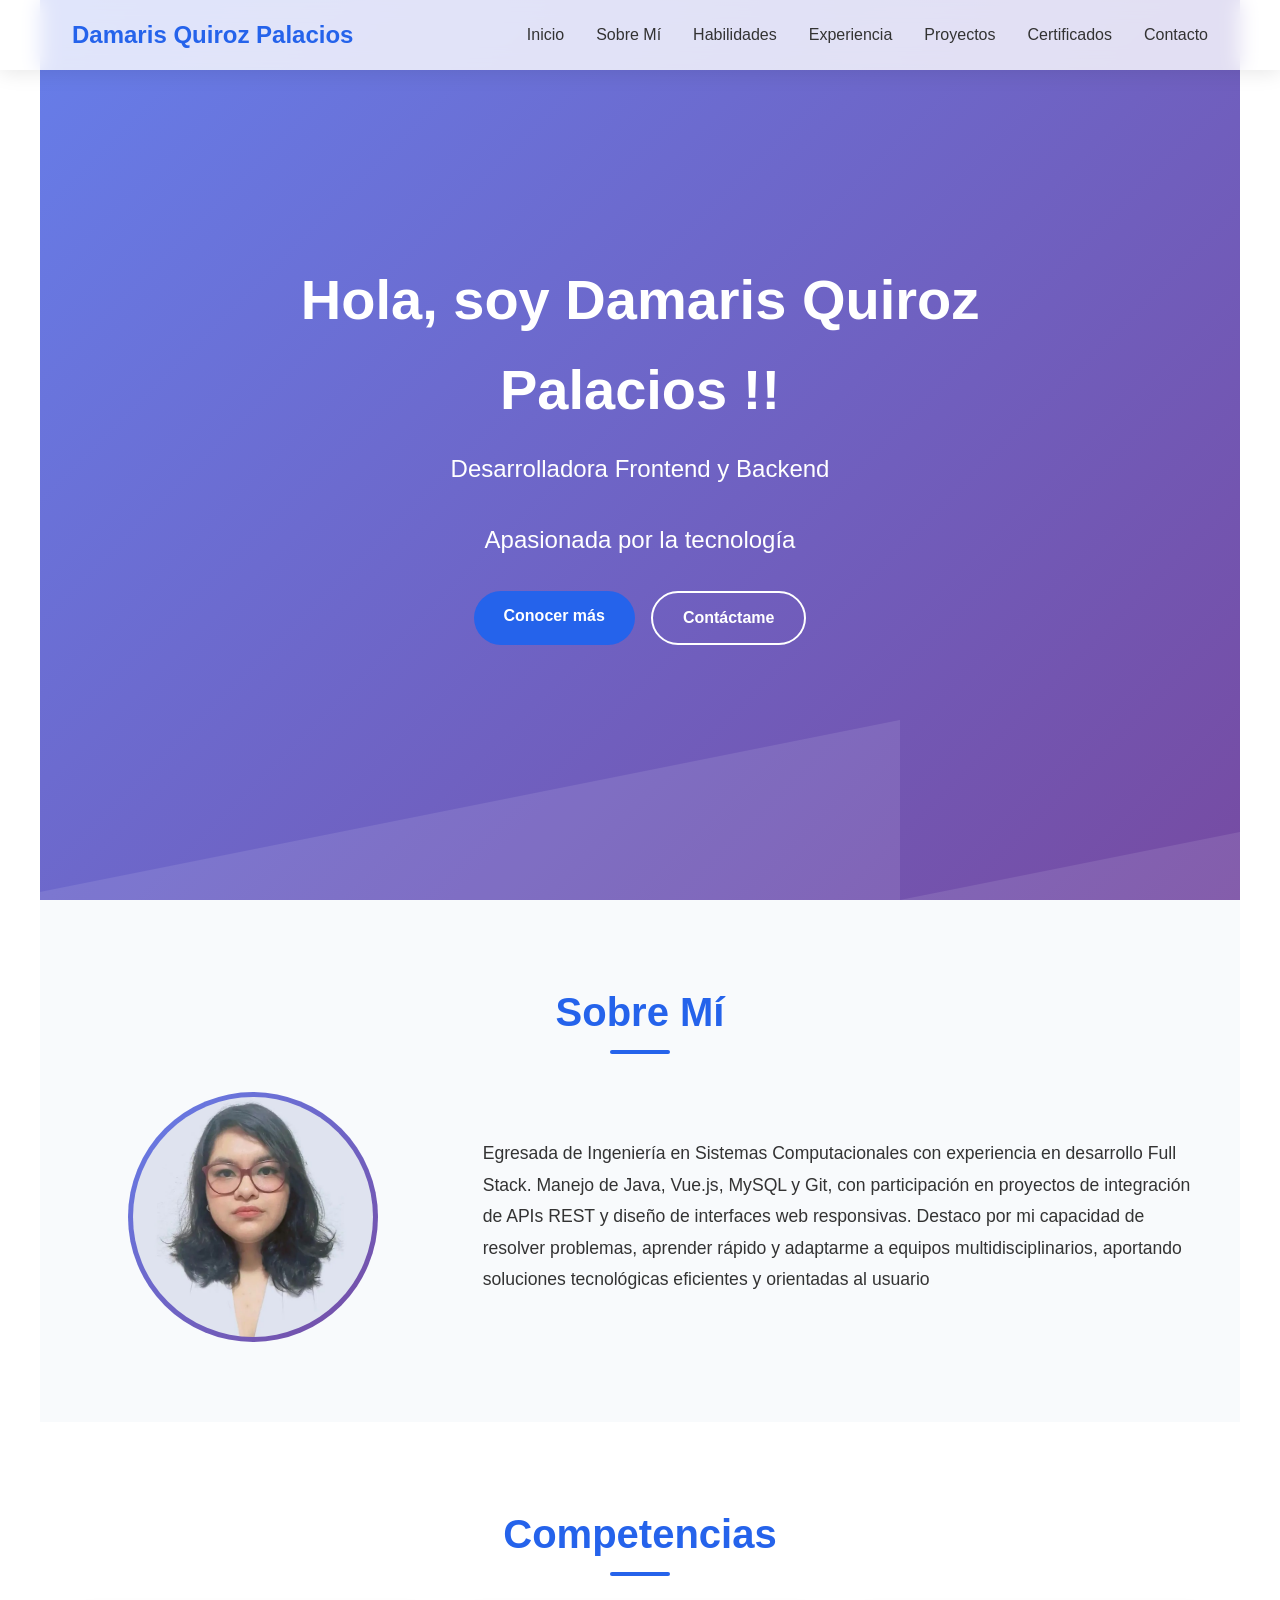
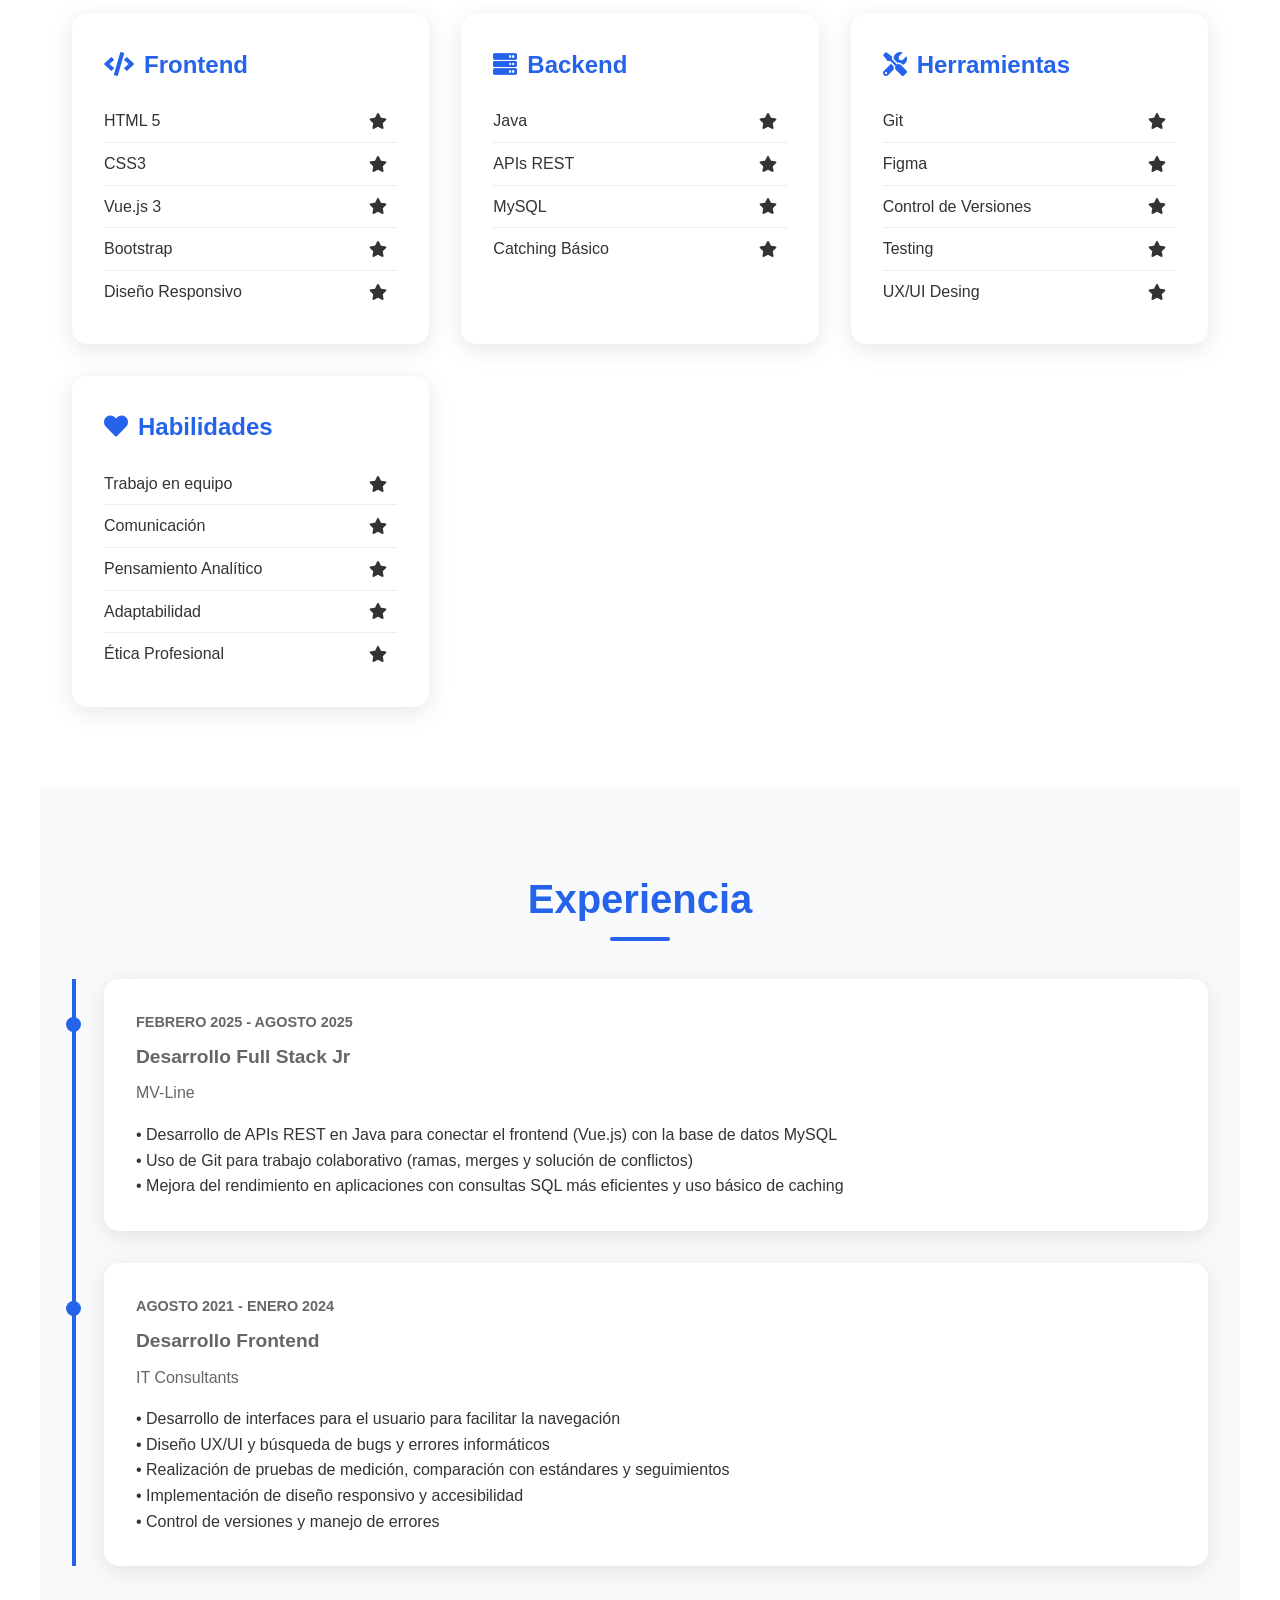
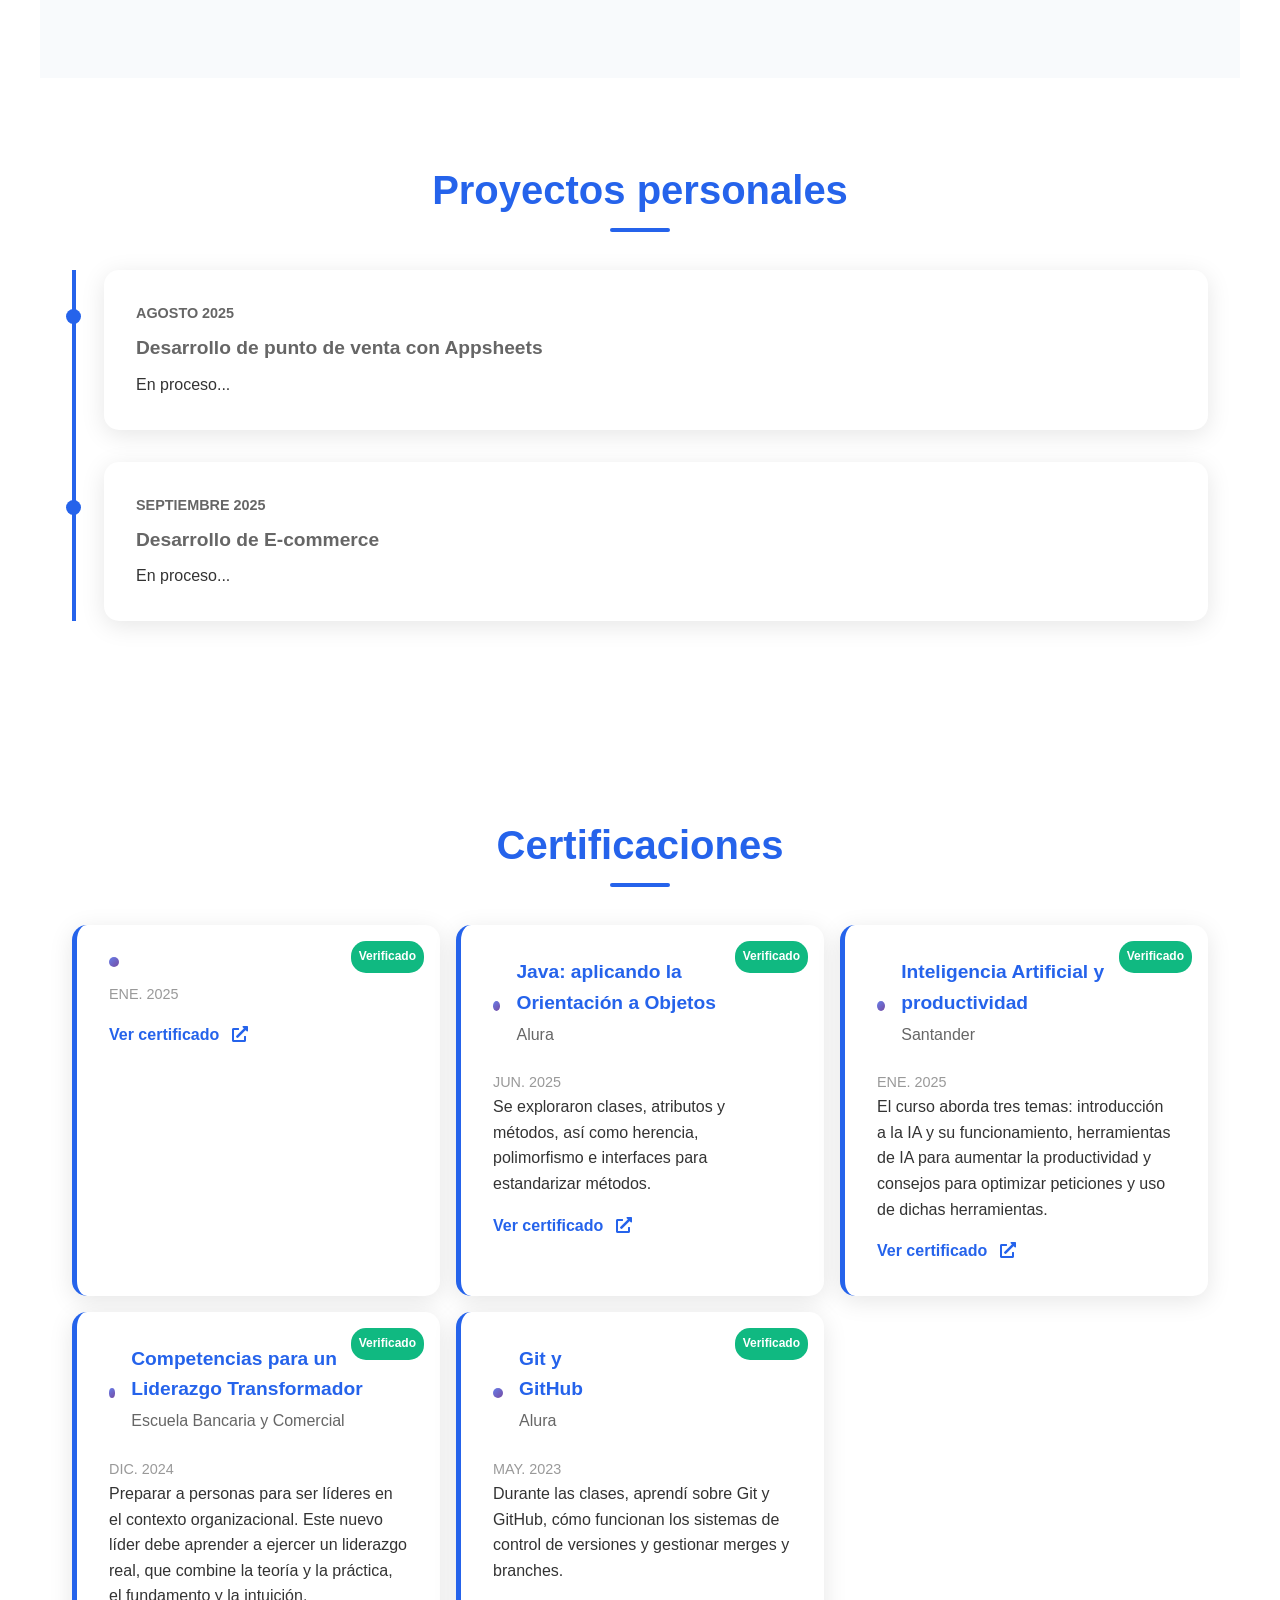
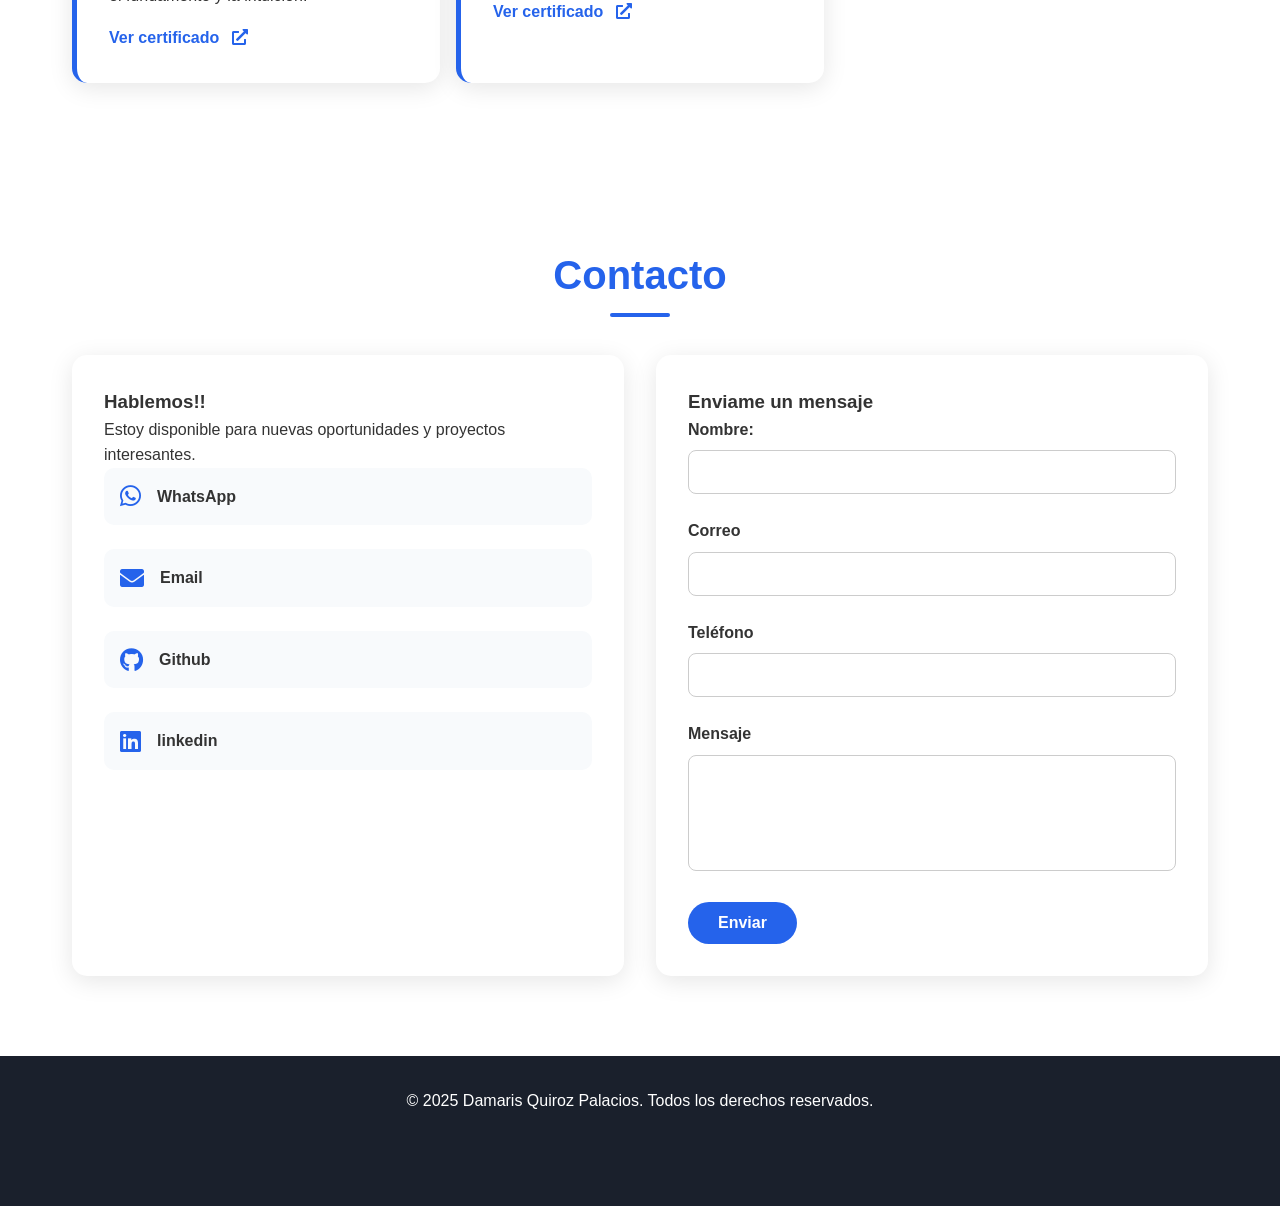
==== index.html @ afeab9bf "seccion certificados" ====
<!DOCTYPE html>
<html lang="en">

<head>
  <meta charset="UTF-8" />
  <meta name="viewport" content="width=device-width, initial-scale=1.0" />
  <link rel="stylesheet" href="CSS/style.css" />
  <link rel="icon" href="images/744de1d2-b906-44ca-b1e2-21e9e22d1255.png" type="image/x-icon">
  <link rel="stylesheet" href="https://cdnjs.cloudflare.com/ajax/libs/font-awesome/5.15.3/css/all.min.css" />

  <title>Damaris Quiroz P.</title>
</head>

<body>
  <nav class="navbar">
    <div class="nav-container">
      <div class="logo">Damaris Quiroz Palacios</div>
      <ul class="nav-links">
        <li><a href="#inicio">Inicio</a></li>
        <li><a href="#about">Sobre Mí</a></li>
        <li><a href="#Habilidades">Habilidades</a></li>
        <li><a href="#experiencia">Experiencia</a></li>
        <li><a href="#proyectos">Proyectos</a></li>
        <li><a href="#certificados">Certificados</a></li>
        <li><a href="#contacto">Contacto</a></li>
      </ul>
    </div>
  </nav>

  <section id="inicio" class="hero">
    <div class="hero-content">
      <h1>Hola, soy Damaris Quiroz Palacios !!</h1>
      <p class="subtitle">Desarrolladora Frontend y Backend</p>
      <p class="subtitle">Apasionada por la tecnología</p>
      <div class="cta-buttons">
        <a href="#about" class="btn btn-primary">Conocer más</a>
        <a href="#contacto" class="btn btn-secondary">Contáctame</a>
      </div>

    </div>
  </section>

  <section id="about" class="about">
    <h2 class="section-title">Sobre Mí</h2>
    <div class="about-content">
      <div class="about-image">
        <div class="profile-img">
          <!-- <i class="fas fa-user"></i> -->
          <img src="images/IMG_20240528_165705_875.jpg" alt="Damaris Quiroz Palacios" />
        </div>
      </div>
      <div class="about-text">
        <p>Egresada de Ingeniería en Sistemas Computacionales con experiencia en desarrollo Full Stack. Manejo de Java,
          Vue.js, MySQL y Git, con participación en proyectos de integración de APIs REST y diseño de interfaces web
          responsivas. Destaco por mi capacidad de resolver problemas, aprender rápido y adaptarme a equipos
          multidisciplinarios, aportando soluciones tecnológicas eficientes y orientadas al usuario</p>
      </div>

    </div>

  </section>
  <section id="Habilidades">
    <h2 class="section-title">Competencias</h2>
    <div class="skill-grid">
      <div class="skill-category">
        <h3><i class="fas fa-code"></i>Frontend</h3>
        <ul class="skill-list">
          <li><span>HTML 5</span><i class="fas fa-star"></i></li>
          <li><span>CSS3</span><i class="fas fa-star"></i></li>
          <li><span>Vue.js 3</span><i class="fas fa-star"></i></li>
          <li><span>Bootstrap</span><i class="fas fa-star"></i></li>
          <li><span>Diseño Responsivo</span><i class="fas fa-star"></i></li>
        </ul>

      </div>

      <div class="skill-category">
        <h3><i class="fas fa-server"></i>Backend</h3>
        <ul class="skill-list">
          <li><span>Java</span><i class="fas fa-star"></i></li>
          <li><span>APIs REST</span><i class="fas fa-star"></i></li>
          <li><span>MySQL</span><i class="fas fa-star"></i></li>
          <li><span>Catching Básico</span><i class="fas fa-star"></i></li>
        </ul>

      </div>
      <div class="skill-category">
        <h3><i class="fas fa-tools"></i>Herramientas</h3>
        <ul class="skill-list">
          <li><span>Git</span><i class="fas fa-star"></i></li>
          <li><span>Figma</span><i class="fas fa-star"></i></li>
          <li><span>Control de Versiones</span><i class="fas fa-star"></i></li>
          <li><span>Testing</span><i class="fas fa-star"></i></li>
          <li><span>UX/UI Desing</span><i class="fas fa-star"></i></li>
        </ul>

      </div>
      <div class="skill-category">
        <h3><i class="fas fa-heart"></i>Habilidades</h3>
        <ul class="skill-list">
          <li><span>Trabajo en equipo</span><i class="fas fa-star"></i></li>
          <li><span>Comunicación</span><i class="fas fa-star"></i></li>
          <li><span>Pensamiento Analítico</span><i class="fas fa-star"></i></li>
          <li><span>Adaptabilidad</span><i class="fas fa-star"></i></li>
          <li><span>Ética Profesional</span><i class="fas fa-star"></i></li>
        </ul>

      </div>
    </div>
  </section>
  <section id="experiencia">
    <h2 class="section-title">Experiencia</h2>
    <div class="experience-timeline">
      <div class="experience-item">
        <div class="experience-date">FEBRERO 2025 - AGOSTO 2025</div>
        <div class="experience-title">Desarrollo Full Stack Jr</div>
        <div class="experience-company">MV-Line</div>
        <div class="experience-description">
          <p>• Desarrollo de APIs REST en Java para conectar el frontend (Vue.js) con la base de datos MySQL</p>
          <p>• Uso de Git para trabajo colaborativo (ramas, merges y solución de conflictos)</p>
          <p>• Mejora del rendimiento en aplicaciones con consultas SQL más eficientes y uso básico de caching</p>
        </div>
      </div>
      <div class="experience-item">
        <div class="experience-date">AGOSTO 2021 - ENERO 2024</div>
        <div class="experience-title">Desarrollo Frontend</div>
        <div class="experience-company">IT Consultants </div>
        <div class="experience-description">
          <p>• Desarrollo de interfaces para el usuario para facilitar la navegación</p>
          <p>• Diseño UX/UI y búsqueda de bugs y errores informáticos</p>
          <p>• Realización de pruebas de medición, comparación con estándares y seguimientos</p>
          <p>• Implementación de diseño responsivo y accesibilidad</p>
          <p>• Control de versiones y manejo de errores</p>
        </div>
      </div>

    </div>
  </section>
  <section id="proyectos">
    <h2 class="section-title">Proyectos personales</h2>
    <div class="experience-timeline">
      <div class="experience-item">
        <div class="experience-date"> AGOSTO 2025</div>
        <div class="experience-title">Desarrollo de punto de venta con Appsheets</div>
        <p>En proceso...</p>
        <div class="experience-description">
          <p></p>
          <p></p>
          <p></p>
          <p></p>
        </div>
      </div>
      <div class="experience-item">
        <div class="experience-date"> SEPTIEMBRE 2025</div>
        <div class="experience-title">Desarrollo de E-commerce </div>
        <p>En proceso...</p>
        <div class="experience-description">
          <p></p>
          <p></p>
          <p></p>
          <p></p>
        </div>
      </div>

  </section>
  <section id="certificados">
    <H2 class="section-title">Certificaciones</H2>
    <div class="certificates-grid">
      <div class="certificate-card">
        <div class="certificate-badge">Verificado</div>
        <div class="certificate-header">
          <div class="certificate-icon">
          </div>
          <div>
            <div class="certificate-title"></div>
            <div class="certificate-provider"> </div>
          </div>
        </div>
        <div class="certificate-date">ENE. 2025</div>
        <div class="certificate-description">

        </div>
        <a href="Certificados/Sant-Inteligencia.pdf" class="certificate-link">
          Ver certificado <i class="fas fa-external-link-alt"></i>
        </a>
      </div>
      <div class="certificate-card">
        <div class="certificate-badge">Verificado</div>
        <div class="certificate-header">
          <div class="certificate-icon">
          </div>
          <div>
            <div class="certificate-title">Java: aplicando la Orientación a Objetos</div>
            <div class="certificate-provider">Alura</div>
          </div>
        </div>
        <div class="certificate-date">JUN. 2025</div>
        <div class="certificate-description">
          Se exploraron clases, atributos y métodos, así como herencia, polimorfismo e interfaces para estandarizar
          métodos.
        </div>
        <a href="Certificados/Alura - Curso Java.pdf" class="certificate-link">
          Ver certificado <i class="fas fa-external-link-alt"></i>
        </a>
      </div>
      <div class="certificate-card">
        <div class="certificate-badge">Verificado</div>
        <div class="certificate-header">
          <div class="certificate-icon">
          </div>
          <div>
            <div class="certificate-title">Inteligencia Artificial y productividad</div>
            <div class="certificate-provider"> Santander</div>
          </div>
        </div>
        <div class="certificate-date">ENE. 2025</div>
        <div class="certificate-description">
          El curso aborda tres temas: introducción a la IA y su funcionamiento, herramientas de IA para aumentar la
          productividad y consejos para optimizar peticiones y uso de dichas herramientas.
        </div>
        <a href="Certificados/Sant-Inteligencia.pdf" class="certificate-link">
          Ver certificado <i class="fas fa-external-link-alt"></i>
        </a>
      </div>
      <div class="certificate-card">
        <div class="certificate-badge">Verificado</div>
        <div class="certificate-header">
          <div class="certificate-icon">
          </div>
          <div>
            <div class="certificate-title">Competencias para un Liderazgo Transformador</div>
            <div class="certificate-provider"> Escuela Bancaria y Comercial</div>
          </div>
        </div>
        <div class="certificate-date">DIC. 2024</div>
        <div class="certificate-description">
          Preparar a personas para ser líderes en el contexto organizacional. Este nuevo líder debe aprender a ejercer
          un liderazgo real, que combine la teoría y la práctica, el fundamento y la intuición.
        </div>
        <a href="Certificados/EBC-Liderazgo.pdf" class="certificate-link">
          Ver certificado <i class="fas fa-external-link-alt"></i>
        </a>
      </div>



      <div class="certificate-card">
        <div class="certificate-badge">Verificado</div>
        <div class="certificate-header">
          <div class="certificate-icon">
            <i class="fas fa-tu-icono"></i>
          </div>
          <div>
            <div class="certificate-title">Git y GitHub</div>
            <div class="certificate-provider"> Alura</div>
          </div>
        </div>
        <div class="certificate-date">MAY. 2023</div>
        <div class="certificate-description">
          Durante las clases, aprendí sobre Git y GitHub, cómo funcionan los sistemas de control de versiones y
          gestionar merges y branches.
        </div>
        <a href="Certificados/Alura -  Curso Git y GitHub.pdf" class="certificate-link">
          Ver certificado <i class="fas fa-external-link-alt"></i>
        </a>
      </div>

    </div>


  </section>

  <section id="contacto">
    <h2 class="section-title">Contacto</h2>
    <div class="contact-content">
      <div class="contact-info">
        <h3>Hablemos!!</h3>
        <p>Estoy disponible para nuevas oportunidades y proyectos interesantes.</p>
        <div class="contact-item">
          <i class="fab fa-whatsapp"></i>
          <div><a href="https://wa.me/7751531925?text=Hola,%20me%20interesa%20conocer%20más%20sobre%20tus%20servicios"
              target="_blank">
              <strong>WhatsApp</strong>
            </a>

          </div>
        </div>
        <div class="contact-item">
          <i class="fas fa-envelope"></i>
          <div>
            <a href="mailto:palaciosdamaris334@gmail.com"><strong>Email</strong>

            </a>
          </div>


        </div>
        <div class="contact-item">
          <i class="fab fa-github"></i>
          <div>
            <a href="https://github.com/Dku99"><strong>Github</strong>

            </a>
          </div>


        </div>
        <div class="contact-item">
          <i class="fab fa-linkedin"></i>
          <div>
            <a href="https://www.linkedin.com/in/damaris-qp/"><strong>linkedin</strong>

            </a>
          </div>


        </div>
      </div>

      <div class="contact-form">
        <h3>Enviame un mensaje</h3>
        <form action="https://formspree.io/f/xdovqyqj" method="post">
          <div class="form-group">
            <label for="nombre">Nombre:</label>
            <input type="text" name="nombre" id="nombre" required />
          </div>
          <div class="form-group">
            <label for="email">Correo</label>
            <input type="email" name="email" required />
          </div>
          <div class="form-group">
            <label for="email">Teléfono</label>
            <input type="number" name="telefono" required />
          </div>
          <div class="form-group">
            <label for="mensaje">Mensaje</label>
            <textarea name="message" rows="5" required></textarea>
          </div>

          <button type="submit" class="btn btn-primary">Enviar</button>
      </div>
  </section>
  <footer>
    <p>&copy; 2025 Damaris Quiroz Palacios. Todos los derechos reservados.</p>
    <!-- <div class="social-links">
            <a href="https://www.linkedin.com/in/damaris-qp/"><i class="fab fa-linkedin"></i></a>
            <a href="https://github.com/Dku99"><i class="fab fa-github"></i></a>
        </div> -->
  </footer>

</html>
---- CSS/style.css ----
* {
  margin: 0;
  padding: 0;
  box-sizing: border-box;
}

body {
  font-family: 'Segoe UI', Tahoma, Geneva, Verdana, sans-serif;
  line-height: 1.6;
  color: #333;
  overflow-x: hidden;
}

.navbar {
  position: fixed;
  top: 0;
  width: 100%;
  background: rgba(255, 255, 255, 0.8);
  backdrop-filter: blur(10px);
  z-index: 1000;
  padding: 1rem 0;
  box-shadow: 0 2px 20px rgba(0, 0, 0, 0.1);
}

.nav-container {
  max-width: 1200px;
  margin: 0 auto;
  padding: 0 2rem;
  display: flex;
  justify-content: space-between;
  align-items: center;
}

.logo {
  font-size: 1.5rem;
  font-weight: bold;
  color: #2563eb;
}

.nav-links {
  display: flex;
  list-style: none;
  gap: 2rem;
}

.nav-links a {
  text-decoration: none;
  color: #333;
  font-weight: 500;
  transition: color 0.3s ease;
}

.nav-links a:hover {
  color: #2563eb;
}

.hero {
  height: 100vh;
  width: 100%;
  display: flex;
  flex-direction: column;
  justify-content: center;
  align-items: center;
  text-align: center;
  background: linear-gradient(135deg, #667eea 0%, #764ba2 100%);
  color: white;
}

.hero::before {
  content: '';
  position: absolute;
  top: 0;
  left: 0;
  right: 0;
  bottom: 0;
  background: url('data:image/svg+xml,<svg xmlns="http://www.w3.org/2000/svg" viewBox="0 0 1000 1000"><polygon fill="rgba(255,255,255,0.1)" points="0,1000 1000,800 1000,1000"/></svg>');
}

.hero-content {
  position: relative;
  z-index: 2;
  max-width: 800px;
}

.hero h1 {
  font-size: 3.5rem;
  margin-bottom: 1rem;
  animation: fadeInUp 1s ease;
}

.hero .subtitle {
  font-size: 1.5rem;
  margin-bottom: 2rem;
  animation: fadeInUp 1s ease 0.2s both;
}

.cta-buttons {
  display: flex;
  gap: 1rem;
  justify-content: center;
  animation: fadeInUp 1s ease 0.4s both;
}

.btn {
  padding: 12px 30px;
  border: none;
  border-radius: 50px;
  font-size: 1rem;
  font-weight: 600;
  cursor: pointer;
  transition: all 0.3s ease;
  text-decoration: none;
  display: inline-block;
}

.btn-primary {
  background: #2563eb;
  color: white;
}

.btn-secondary {
  background: transparent;
  color: white;
  border: 2px solid white;
}

.btn:hover {
  transform: translateY(-2px);
  box-shadow: 0 10px 25px rgba(0, 0, 0, 0.1);
}

section {
  padding: 5rem 0;
  max-width: 1200px;
  margin: 0 auto;
  padding-left: 2rem;
  padding-right: 2rem;

}

.section-title {
  text-align: center;
  font-size: 2.5rem;
  margin-bottom: 3rem;
  color: #2563eb;
  position: relative;
}

.section-title::after {
  content: '';
  position: absolute;
  bottom: -10px;
  left: 50%;
  transform: translateX(-50%);
  width: 60px;
  height: 4px;
  background: #2563eb;
  border-radius: 2px;

}

/*  */
.about-content {
  display: grid;
  grid-template-columns: 1fr 2fr;
  gap: 3rem;
  align-items: center;
}

.about-image {
  text-align: center;
}

.profile-img {
  width: 250px;
  height: 250px;
  border-radius: 50%;
  object-fit: cover;
  background: linear-gradient(135deg, #667eea 0%, #764ba2 100%);
  display: flex;
  align-items: center;
  justify-content: center;
  font-size: 4rem;
  color: white;
  margin: 0 auto;
}

.profile-img img {
  width: 240px;
  height: 240px;
  border-radius: 50%;
  object-fit: cover;
}

.about-text {
  font-size: 1.1rem;
  line-height: 1.8;
}

.skill-grid {
  display: grid;
  gap: 2rem;
  grid-template-columns: repeat(auto-fit, minmax(300px, 1fr));
}

.skill-category {
  background: white;
  padding: 2rem;
  border-radius: 15px;
  box-shadow: 0 5px 25px rgba(0, 0, 0, 0.1);
  transition: transform 0.3s ease;
}

.skill-category:hover {
  transform: translateY(-10px);
}

.skill-category h3 {
  font-size: 1.5rem;
  margin-bottom: 1rem;
  color: #2563eb;
}

.skill-list {
  list-style: none;
}

.skill-list li {
  padding: 0.5rem 0;
  border-bottom: 1px solid #eee;
  display: flex;
  justify-content: space-between;
  align-items: center;
}

.skill-category i {
  margin-right: 10px;
}

.skill-list li:last-child {
  border-bottom: none;
}

.experience-timeline {
  position: relative;
  padding-left: 2rem;
}

.experience-timeline::before {
  content: '';
  position: absolute;
  left: 0;
  top: 0;
  bottom: 0;
  width: 4px;
  background: #2563eb;
}

.experience-item {
  position: relative;
  margin-bottom: 2rem;
  background: white;
  padding: 2rem;
  border-radius: 15px;
  box-shadow: 0 5px 25px rgba(0, 0, 0, 0.1);
}

.experience-item::before {
  content: '';
  position: absolute;
  left: -2.4rem;
  top: 2.4rem;
  width: 15px;
  height: 15px;
  background: #2563eb;
  border-radius: 50%;
}

.experience-date {
  color: #666;
  font-size: 0.9rem;
  margin-bottom: 0.5rem;
  font-weight: 600;
}

.experience-title {
  color: #666;
  font-size: 1.2rem;
  font-weight: bold;
  margin-bottom: 0.5rem;
}

.experience-company {
  color: #666;
  font-size: 1rem;
  margin-bottom: 1rem;
}

.experience-description {
  font-size: 1rem;
  line-height: 1.6;
  color: #333;
}

.contact-content {
  display: grid;
  grid-template-columns: 1fr 1fr;
  gap: 2rem;
}

.contact-info {
  background: white;
  padding: 2rem;
  border-radius: 15px;
  box-shadow: 0 5px 25px rgba(0, 0, 0, 0.1);
}

.contact-item {
  display: flex;
  align-items: center;
  margin-bottom: 1.5rem;
  padding: 1rem;
  background: #f8fafc;
  border-radius: 10px;
}

.contact-item i {
  font-size: 1.5rem;
  color: #2563eb;
  margin-right: 1rem;
}

.contact-item a {
  text-decoration: none;
  color: #333;
}

.contact-form {
  background: white;
  padding: 2rem;
  border-radius: 15px;
  box-shadow: 0 5px 25px rgba(0, 0, 0, 0.1);
}

.form-group {
  margin-bottom: 1.5rem;
}

.form-group label {
  display: block;
  margin-bottom: 0.5rem;
  font-weight: 600;
}

.form-group input,
.form-group textarea {
  width: 100%;
  padding: 0.75rem;
  border: 1px solid #ccc;
  border-radius: 8px;
  font-size: 1rem;
  transition: border-color 0.3s ease;
  resize: none;
}

.form-group input:focus,
.form-group textarea:focus {
  border-color: #2563eb;
  outline: none;
}

footer {
  background: #1a202c;
  height: 150px;
  justify-content: center;
  align-items: center;
  color: white;
  text-align: center;
  padding: 2rem 0;
}

.social-links {
  margin-bottom: 1rem;
}

.social-links a {
  color: white;
  margin: 0 0.5rem;
  font-size: 2.5rem;
  transition: color 0.3s ease;
}

.social-links a:hover {
  color: #2563eb;
}

#about {
  background: #f8fafc;
}

#experiencia {
  background: #f8fafc;
}

input[type=number]::-webkit-inner-spin-button,
input[type=number]::-webkit-outer-spin-button {
  -webkit-appearance: none;
  margin: 0;
}

.certificates-grid {
  display: grid;
  grid-template-columns: repeat(auto-fit, minmax(350px, 1fr));
  gap: 1rem;
}

.certificate-card {
  background: white;
  padding: 2rem;
  border-radius: 15px;
  box-shadow: 0 5px 25px rgba(0, 0, 0, 0.1);
  transition: all 0.3s ease;
  border-left: 5px solid #2563eb;
  position: relative;
}

.certificate-card:hover {
  transform: translateY(-10px);
  box-shadow: 0 10px 30px rgba(0, 0, 0, 0.15);
}

.certificate-header {
  display: flex;
  align-items: center;
  margin-bottom: 1rem;
}

.certificate-icon {
  width: 10px;
  height: 10px;
  background: linear-gradient(135deg, #667eea 0%, #764ba2 100%);
  border-radius: 50%;
  display: flex;
  align-items: center;
  justify-content: center;
  color: white;
  font-size: 1.5rem;
  margin-right: 1rem;
}

.certificate-title {
  max-width: 85%;
  font-size: 1.2rem;
  font-weight: bold;
  color: #2563eb;
  margin-bottom: 0.2rem;
}

.certificate-provider {
  font-size: 1rem;
  color: #666;
  margin-bottom: 0.5rem;
}

.certificate-date {
  font-size: 0.9rem;
  color: #999;
  margin-top: 1rem;
}

.certificate-badge {
  position: absolute;
  top: 1rem;
  right: 1rem;
  background-color: #10b981;
  padding: 0.4rem 0.5rem;
  border-radius: 15px;
  color: white;
  font-size: 0.75rem;
  font-weight: 600;
}

.certificate-link {
  text-decoration: none;
  display: inline-block;
  align-items: center;
  color: #2563eb;
  font-weight: 600;
  margin-top: 1rem;
  transition: color 0.3s ease;
}

.certificate-link:hover {
  color: #1e40af;
}

.certificate-link i {
  margin-left: 0.5rem;
}


@keyframes fadeInUp {
  from {
    opacity: 0;
    transform: translateY(20px);
  }

  to {
    opacity: 1;
    transform: translateY(0);
  }
}

@media(max-width: 768px) {
  .about-content {
    grid-template-columns: 1fr;
  }

  .contact-content {
    grid-template-columns: 1fr;
  }

  .hero h1 {
    font-size: 2.5rem;
  }

  .hero .subtitle {
    font-size: 1.2rem;
  }

  .nav-links {
    display: none;
  }

  .cta-buttons {
    flex-direction: column;
    align-items: center;
  }

  .skill-grid {
    grid-template-columns: 1fr;
  }

  .section {
    padding: 3rem 1rem;
  }
}
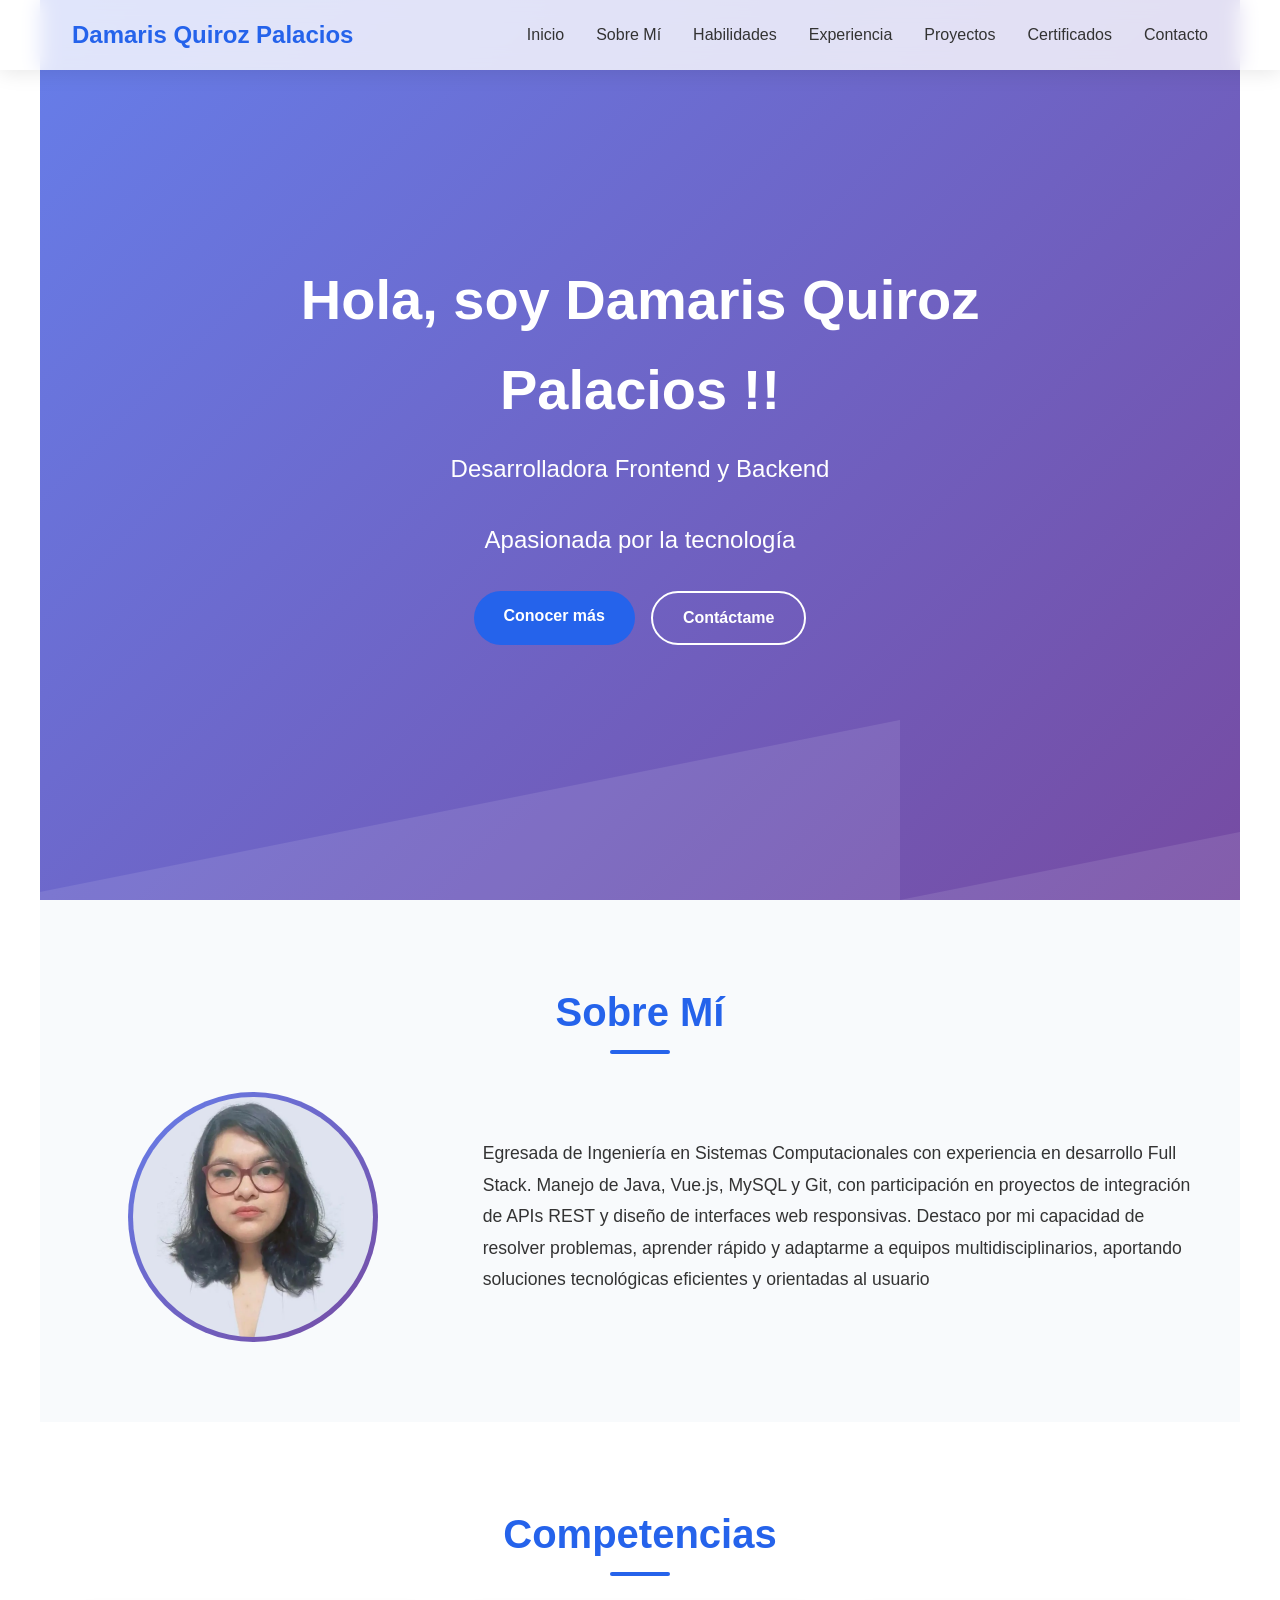
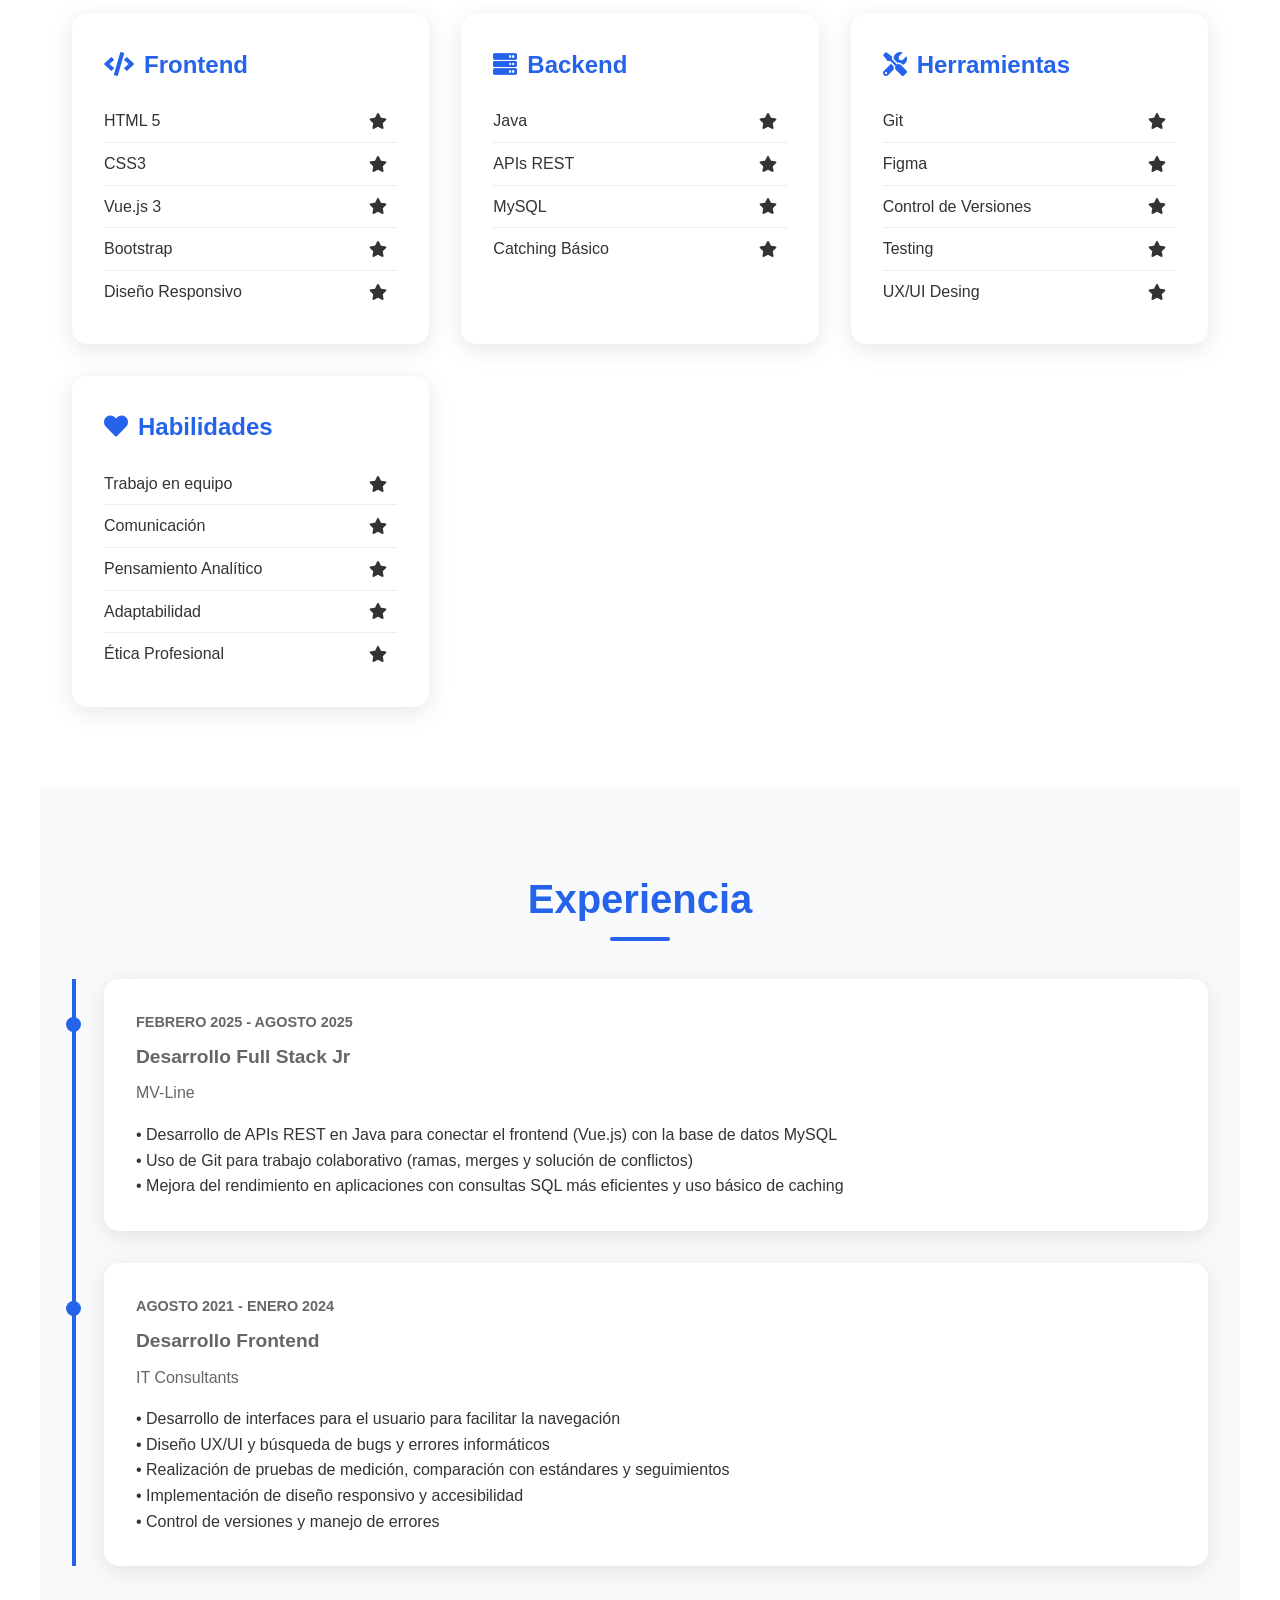
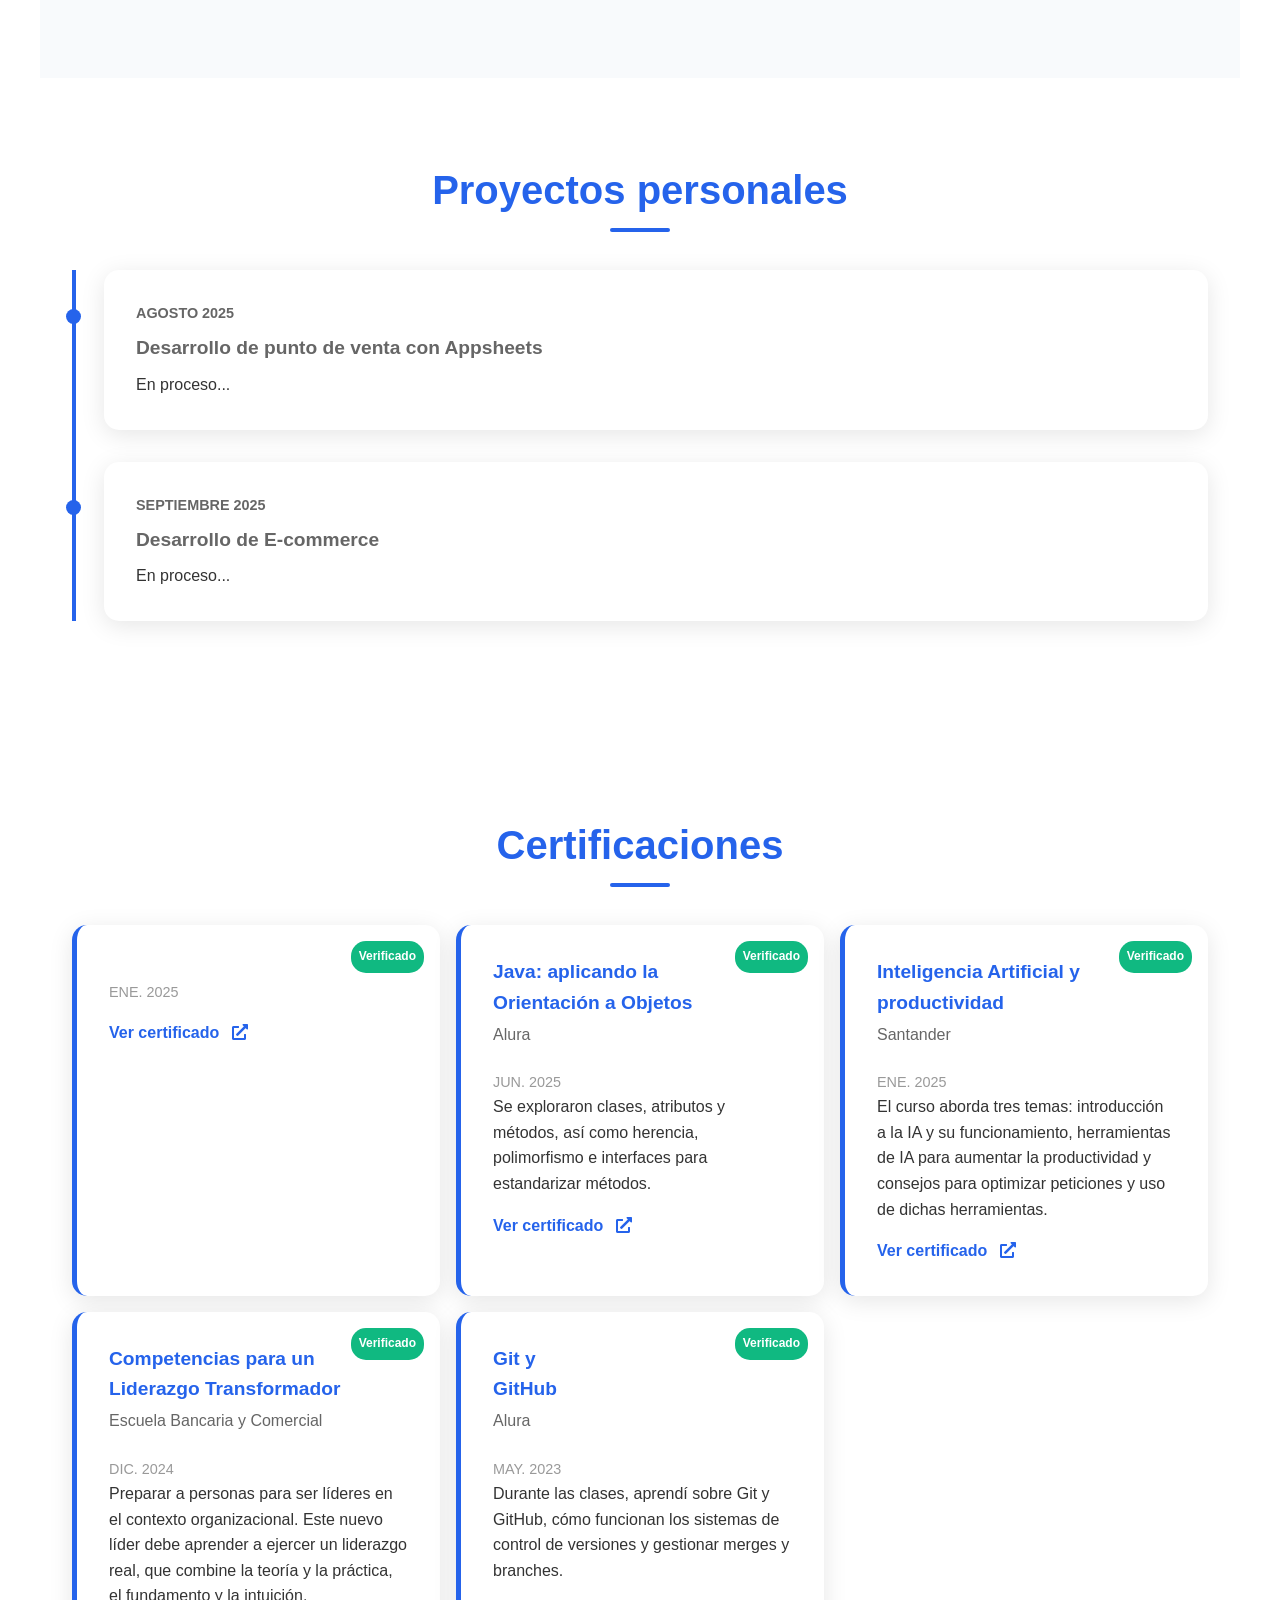
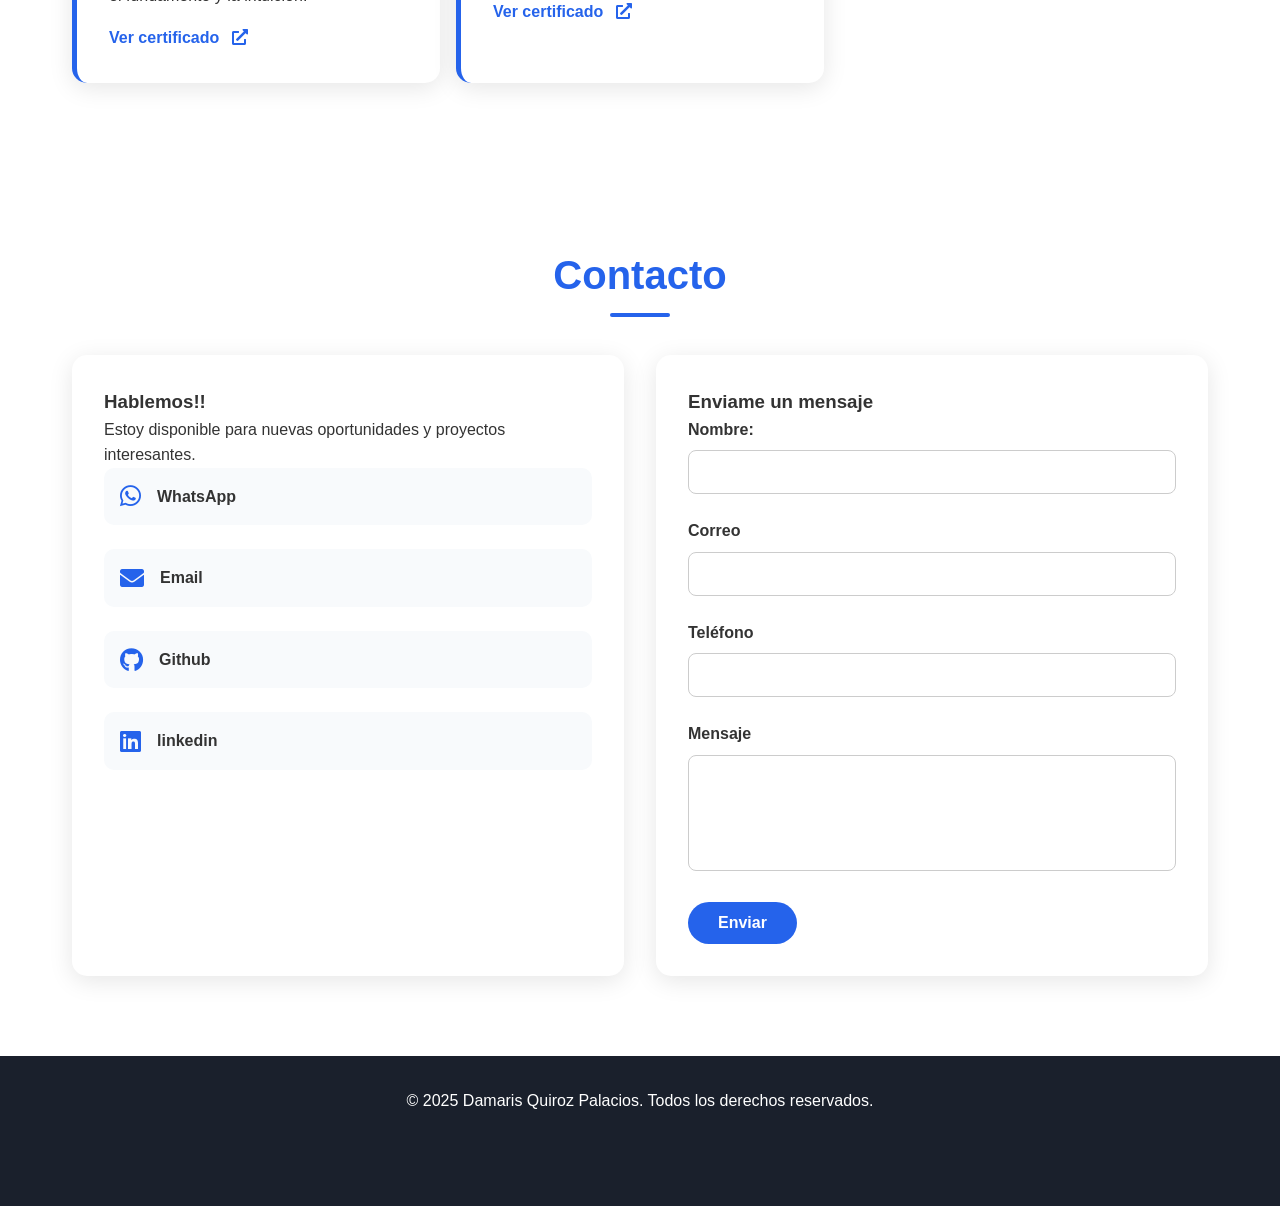
==== commit c2c315a7: "quitar icono en certificados" ====
--- a/index.html
+++ b/index.html
@@ -169,8 +169,7 @@
       <div class="certificate-card">
         <div class="certificate-badge">Verificado</div>
         <div class="certificate-header">
-          <div class="certificate-icon">
-          </div>
+
           <div>
             <div class="certificate-title"></div>
             <div class="certificate-provider"> </div>
@@ -187,8 +186,7 @@
       <div class="certificate-card">
         <div class="certificate-badge">Verificado</div>
         <div class="certificate-header">
-          <div class="certificate-icon">
-          </div>
+
           <div>
             <div class="certificate-title">Java: aplicando la Orientación a Objetos</div>
             <div class="certificate-provider">Alura</div>
@@ -206,8 +204,7 @@
       <div class="certificate-card">
         <div class="certificate-badge">Verificado</div>
         <div class="certificate-header">
-          <div class="certificate-icon">
-          </div>
+
           <div>
             <div class="certificate-title">Inteligencia Artificial y productividad</div>
             <div class="certificate-provider"> Santander</div>
@@ -225,8 +222,7 @@
       <div class="certificate-card">
         <div class="certificate-badge">Verificado</div>
         <div class="certificate-header">
-          <div class="certificate-icon">
-          </div>
+
           <div>
             <div class="certificate-title">Competencias para un Liderazgo Transformador</div>
             <div class="certificate-provider"> Escuela Bancaria y Comercial</div>
@@ -247,9 +243,7 @@
       <div class="certificate-card">
         <div class="certificate-badge">Verificado</div>
         <div class="certificate-header">
-          <div class="certificate-icon">
-            <i class="fas fa-tu-icono"></i>
-          </div>
+
           <div>
             <div class="certificate-title">Git y GitHub</div>
             <div class="certificate-provider"> Alura</div>
--- a/CSS/style.css
+++ b/CSS/style.css
@@ -410,7 +410,7 @@
 
 .certificates-grid {
   display: grid;
-  grid-template-columns: repeat(auto-fit, minmax(350px, 1fr));
+  grid-template-columns: repeat(auto-fit, minmax(340px, 1fr));
   gap: 1rem;
 }
 
@@ -435,19 +435,6 @@
   margin-bottom: 1rem;
 }
 
-.certificate-icon {
-  width: 10px;
-  height: 10px;
-  background: linear-gradient(135deg, #667eea 0%, #764ba2 100%);
-  border-radius: 50%;
-  display: flex;
-  align-items: center;
-  justify-content: center;
-  color: white;
-  font-size: 1.5rem;
-  margin-right: 1rem;
-}
-
 .certificate-title {
   max-width: 85%;
   font-size: 1.2rem;
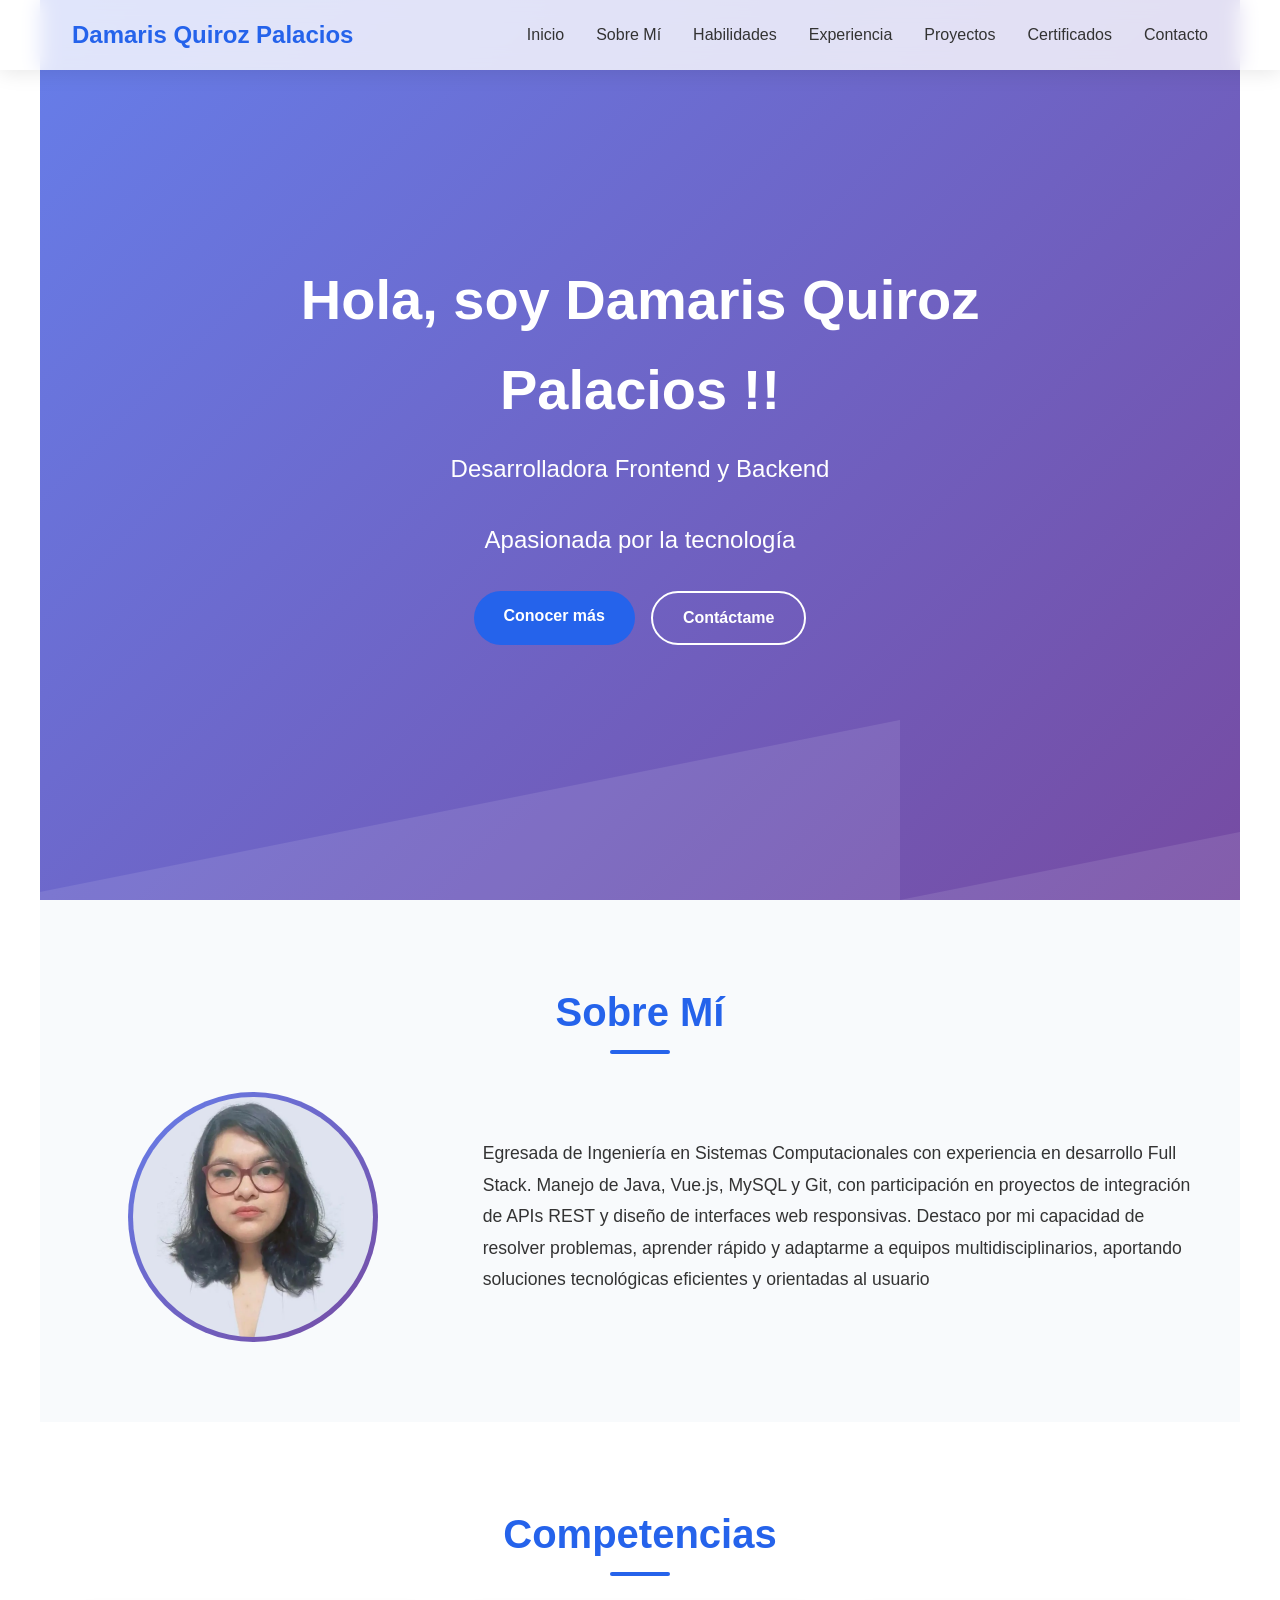
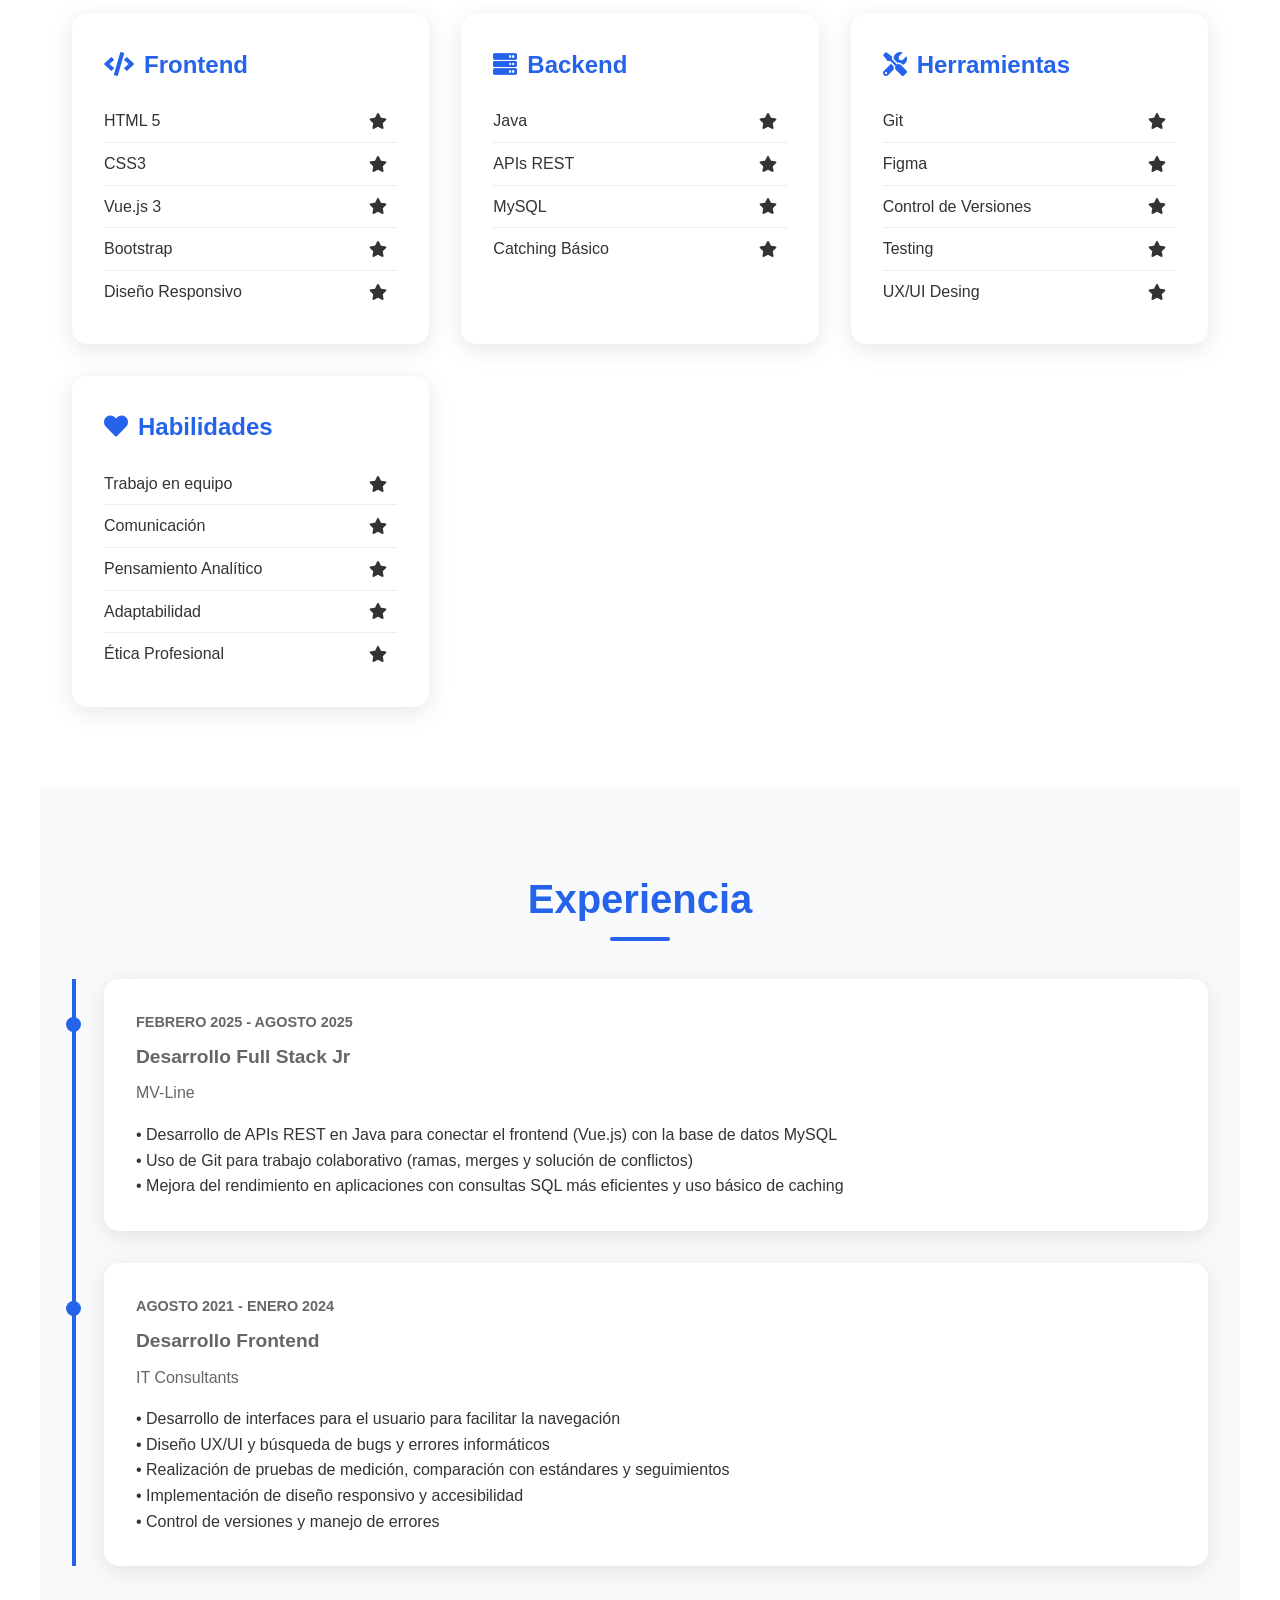
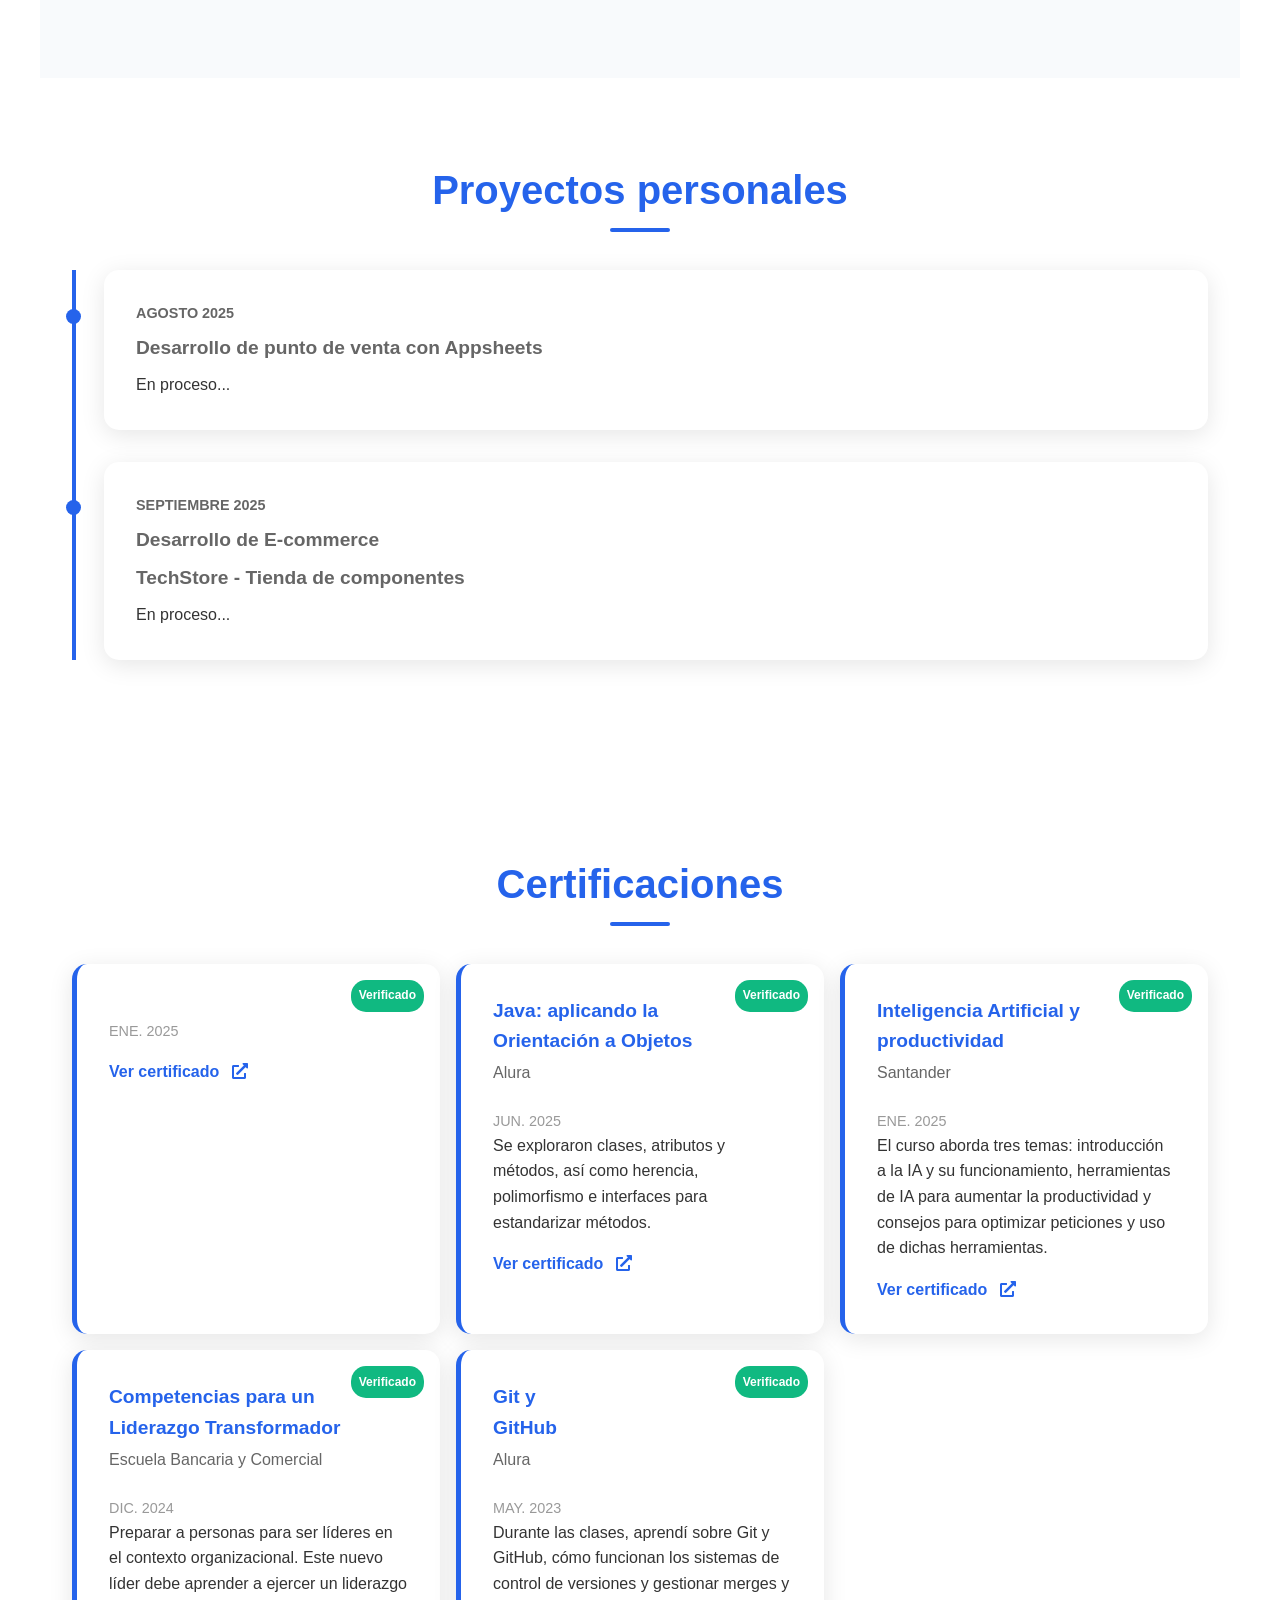
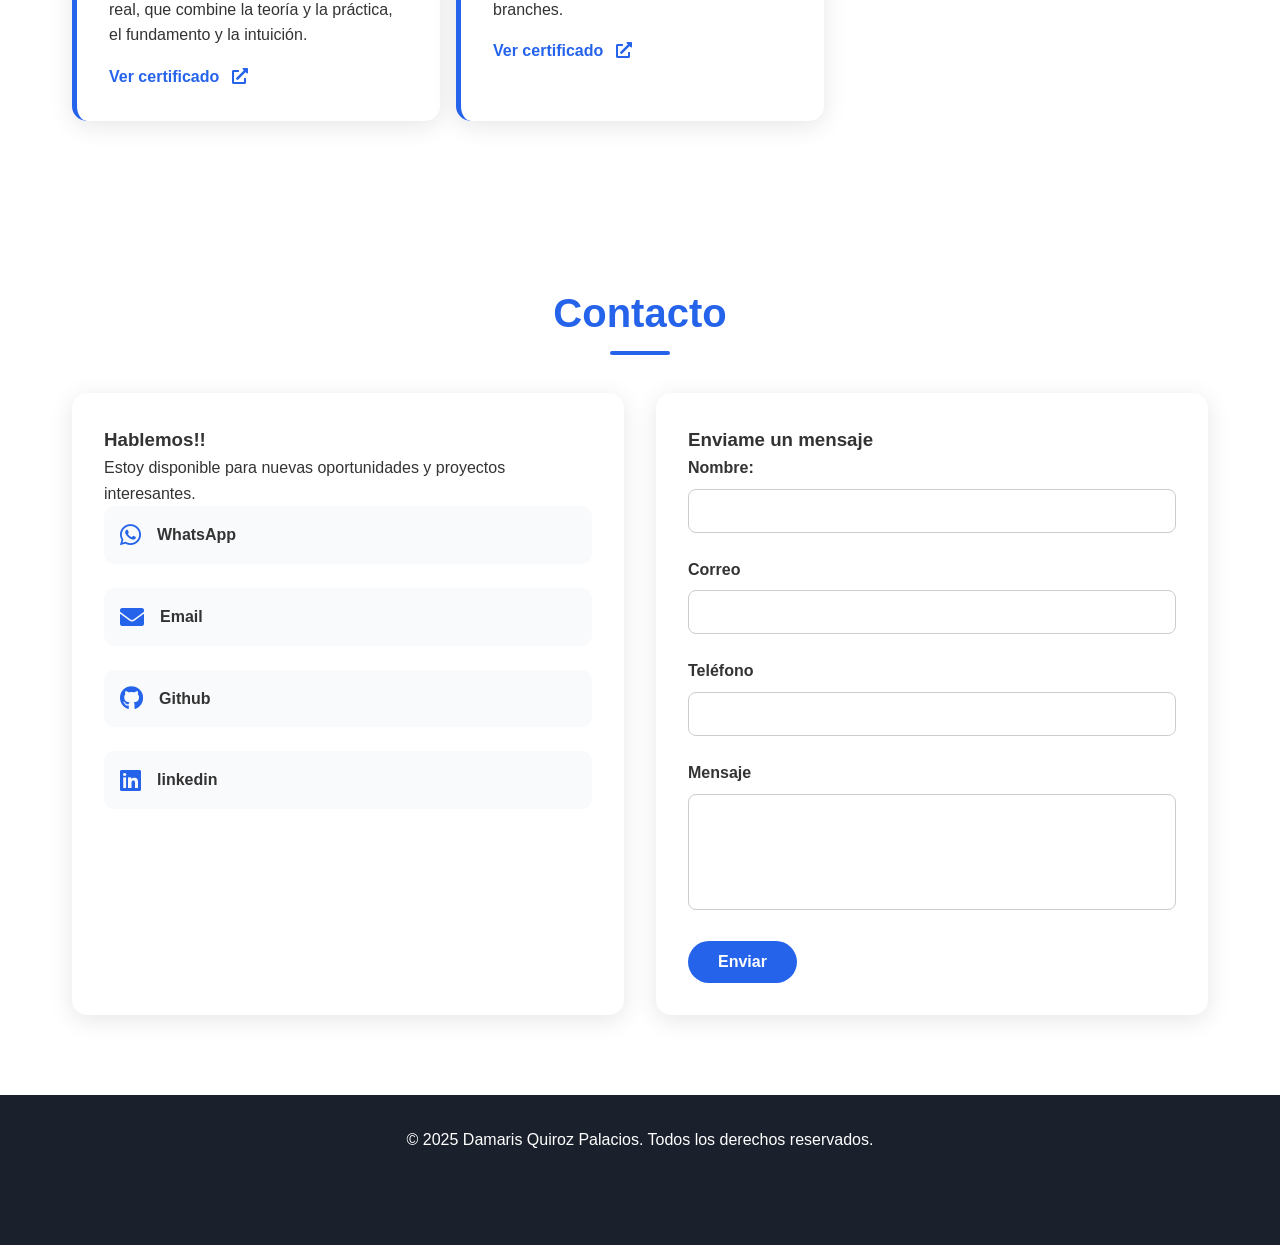
==== commit 9254ef64: "explicacion proyecto" ====
--- a/index.html
+++ b/index.html
@@ -153,6 +153,7 @@
       <div class="experience-item">
         <div class="experience-date"> SEPTIEMBRE 2025</div>
         <div class="experience-title">Desarrollo de E-commerce </div>
+        <div class="experience-title">TechStore - Tienda de componentes</div>
         <p>En proceso...</p>
         <div class="experience-description">
           <p></p>
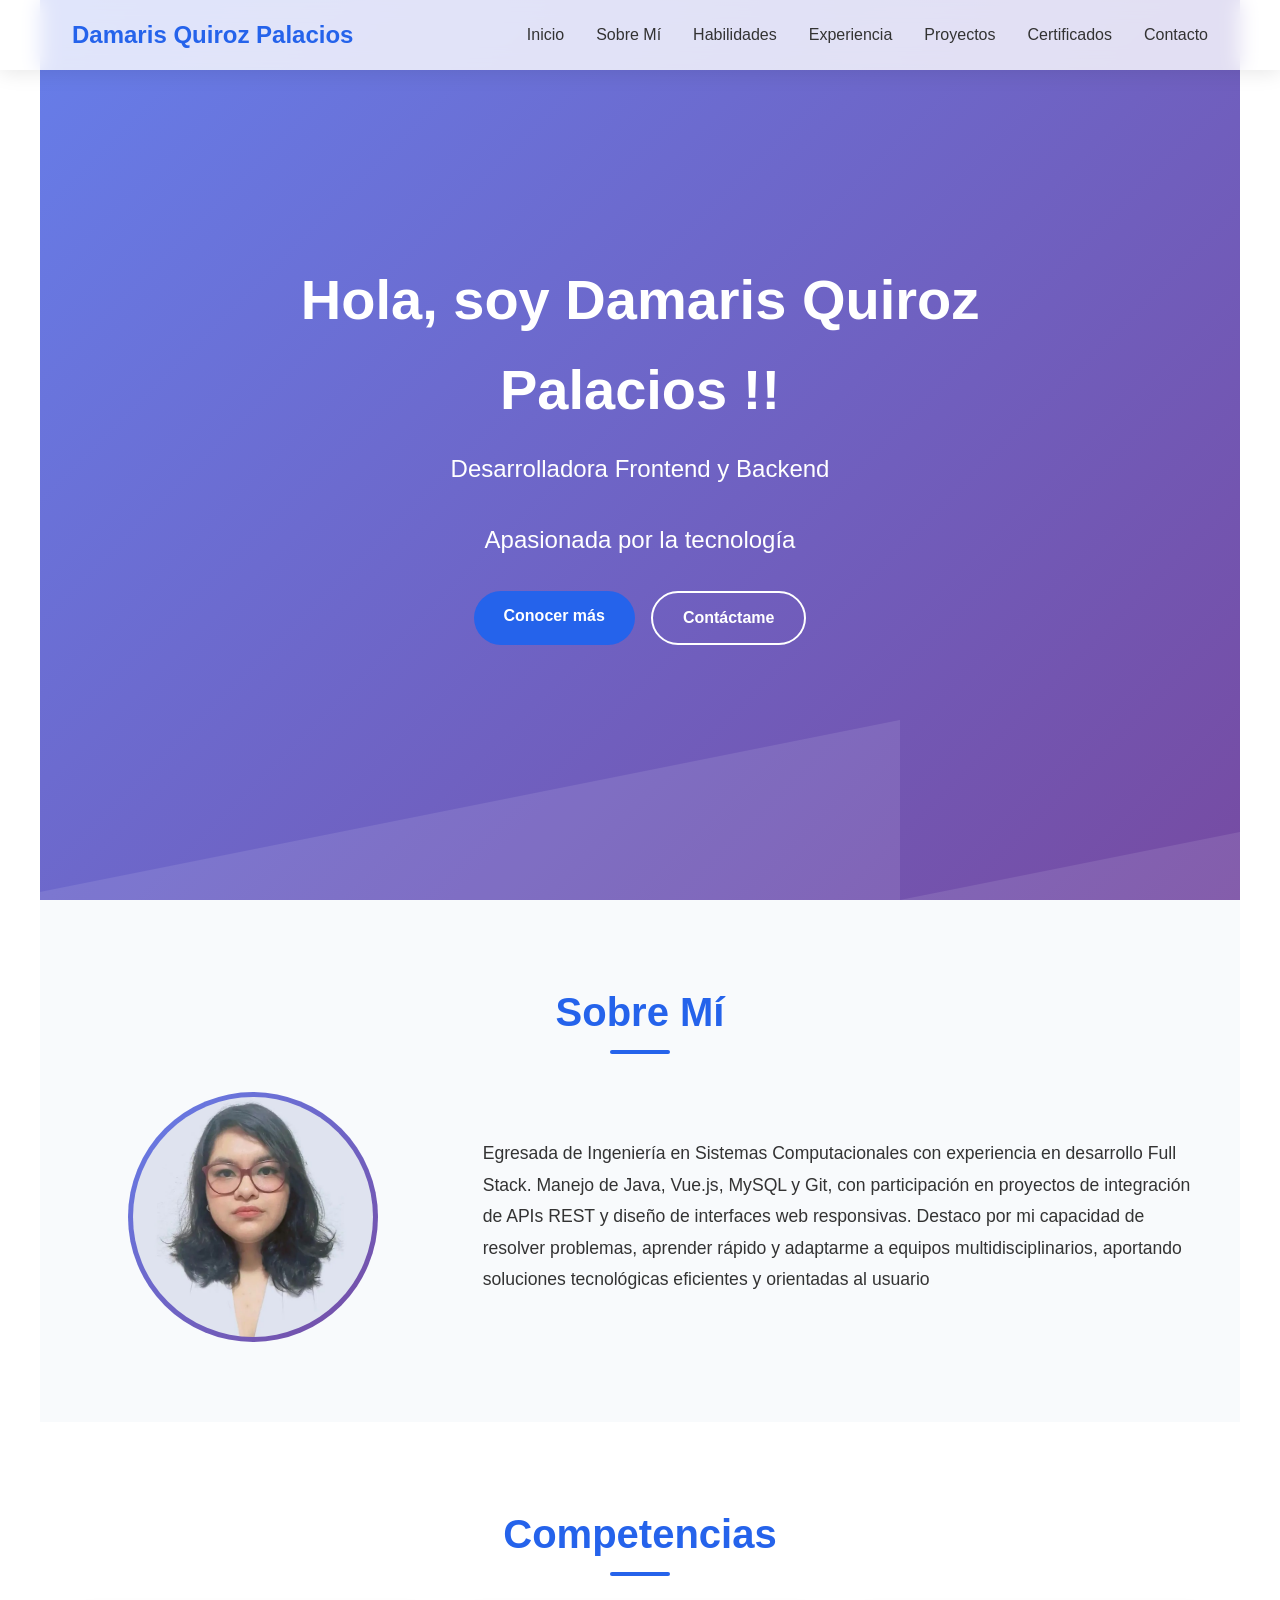
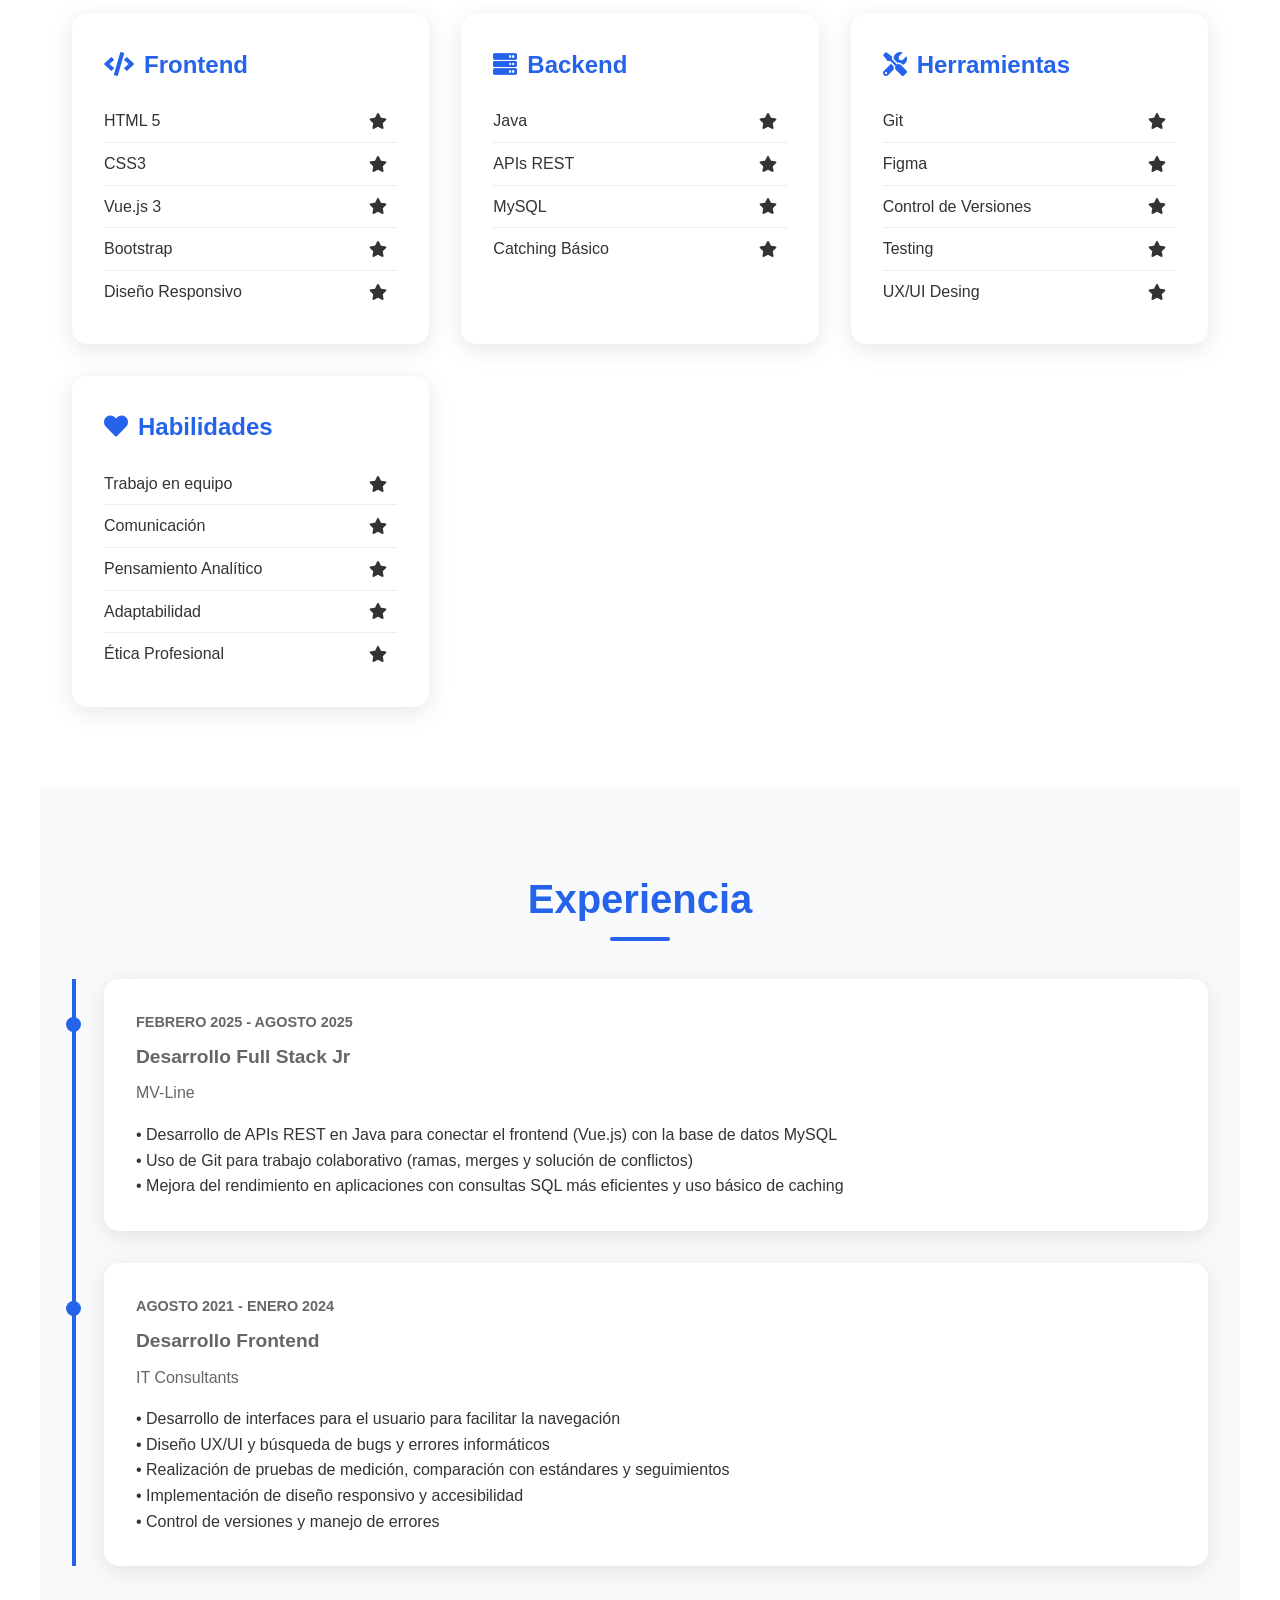
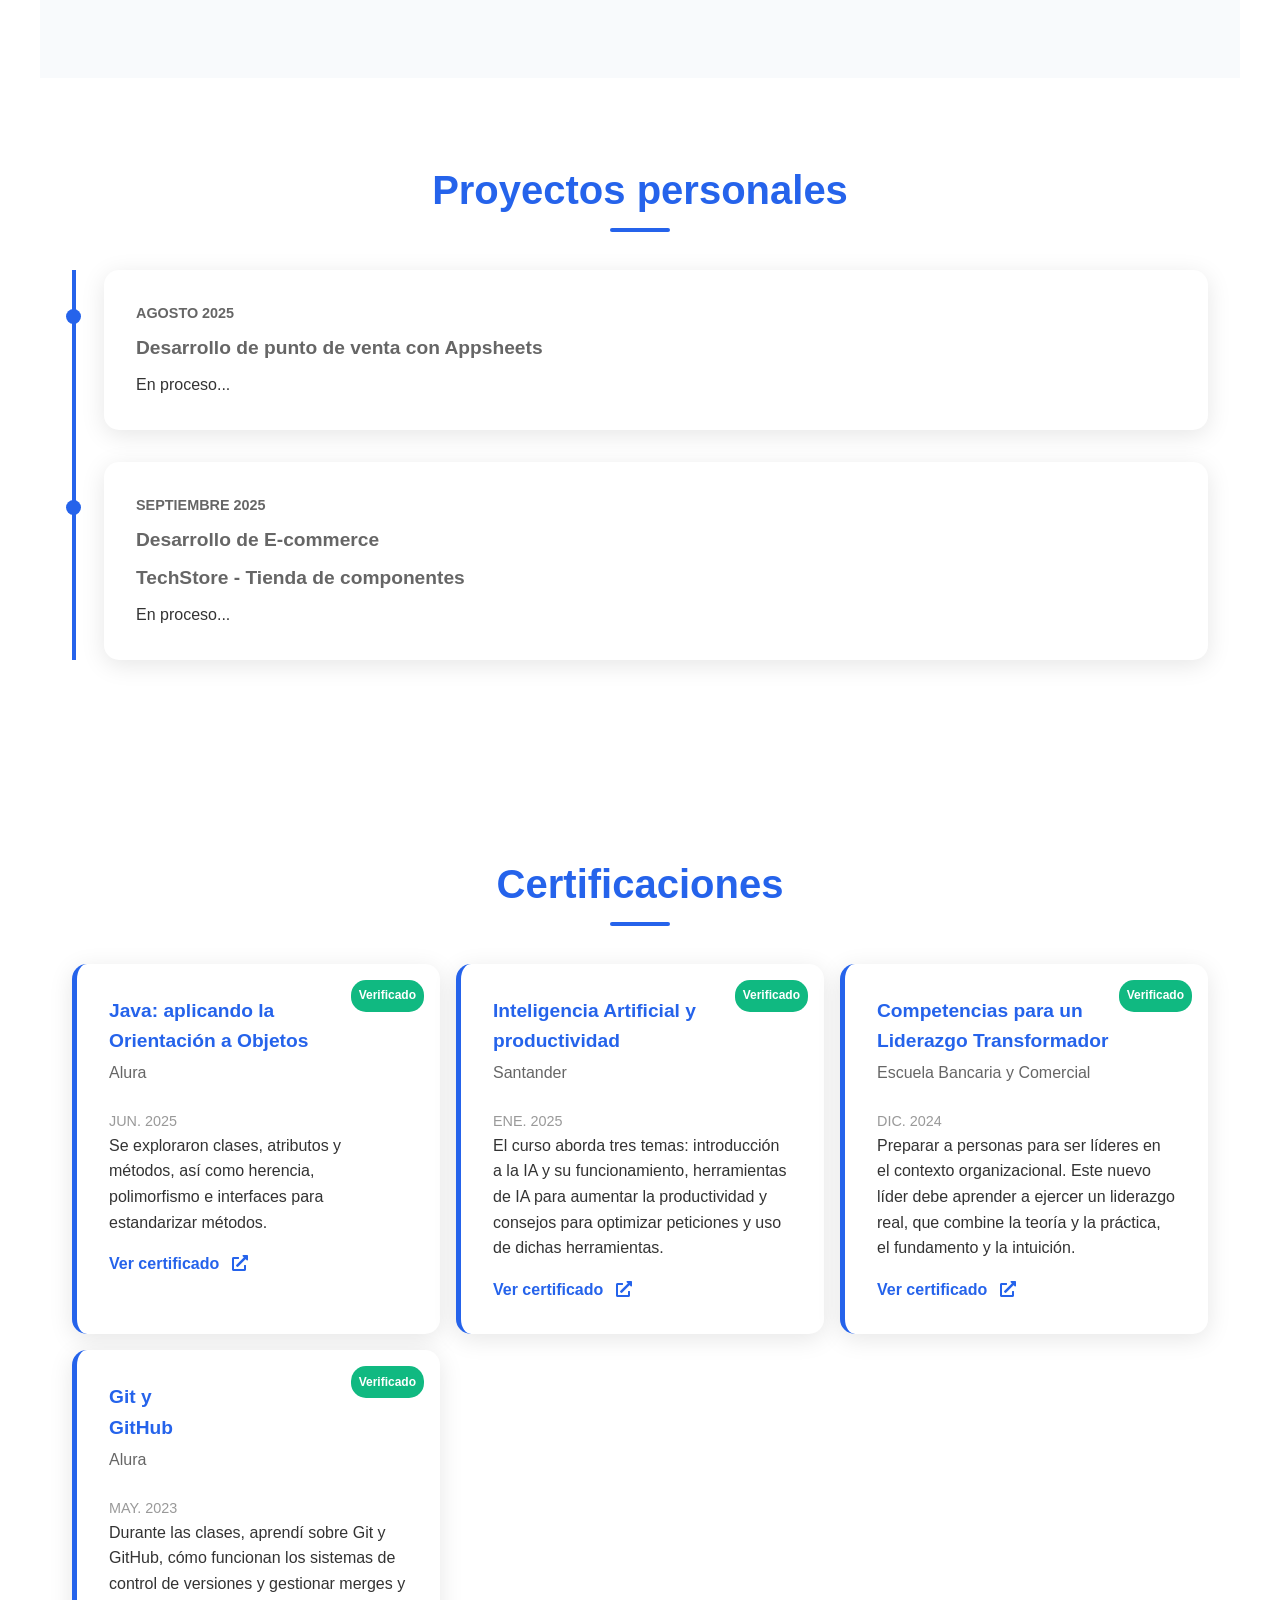
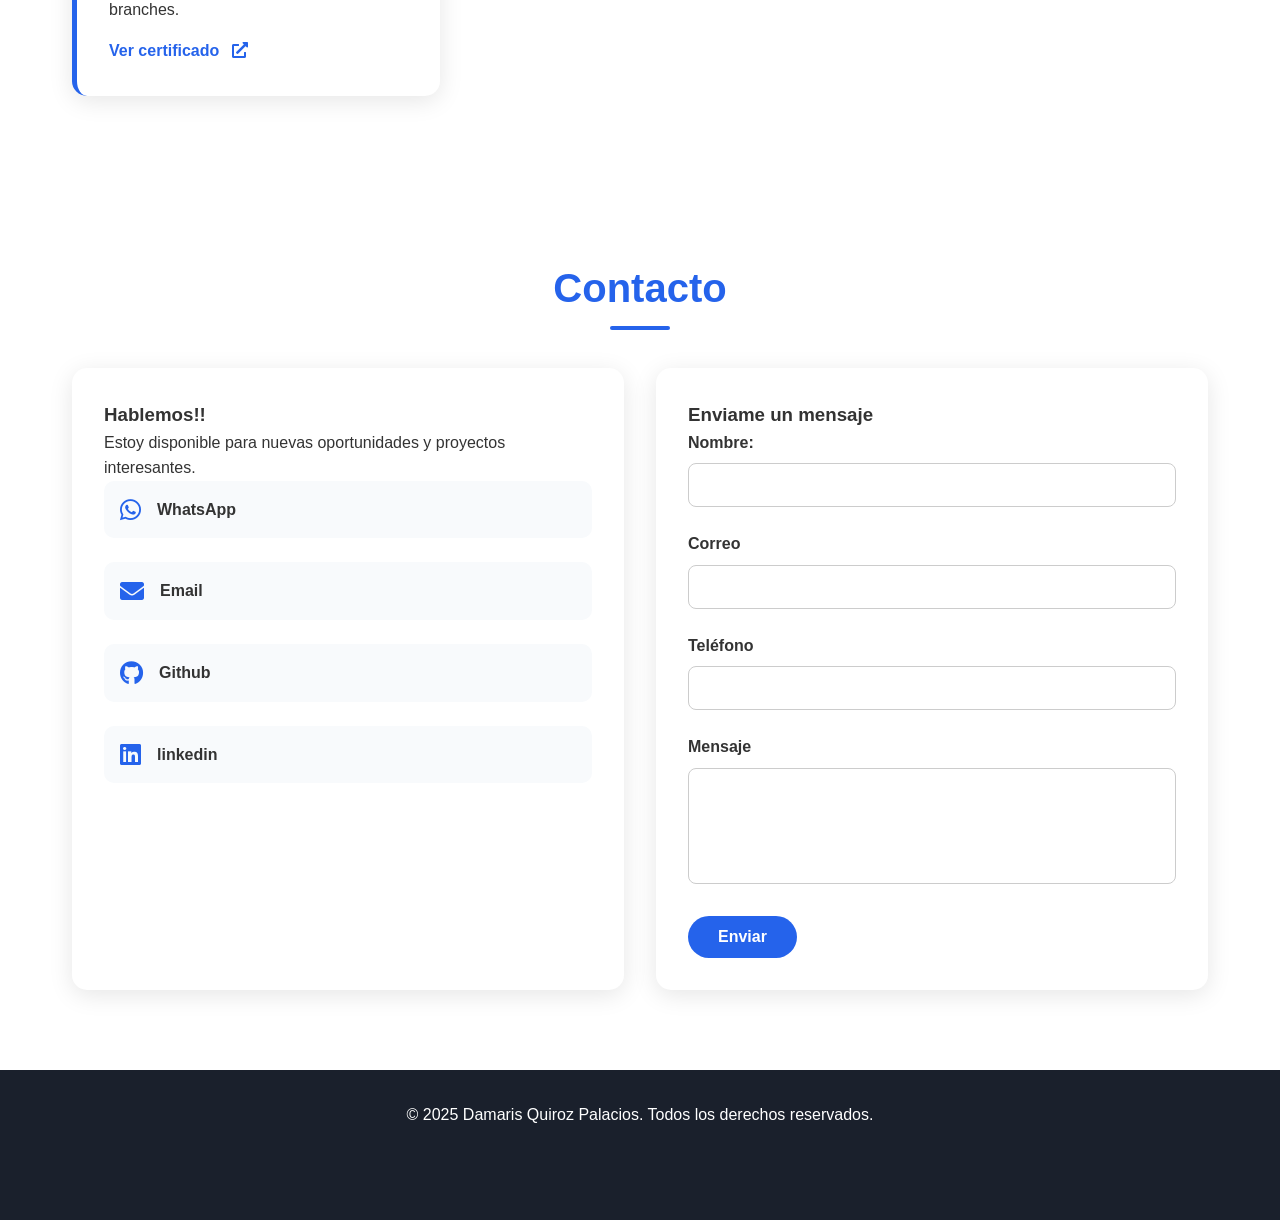
==== commit 47bfe75a: "cambio de tarjetas" ====
--- a/index.html
+++ b/index.html
@@ -167,7 +167,7 @@
   <section id="certificados">
     <H2 class="section-title">Certificaciones</H2>
     <div class="certificates-grid">
-      <div class="certificate-card">
+      <!-- <div class="certificate-card">
         <div class="certificate-badge">Verificado</div>
         <div class="certificate-header">
 
@@ -183,7 +183,7 @@
         <a href="Certificados/Sant-Inteligencia.pdf" class="certificate-link">
           Ver certificado <i class="fas fa-external-link-alt"></i>
         </a>
-      </div>
+      </div> -->
       <div class="certificate-card">
         <div class="certificate-badge">Verificado</div>
         <div class="certificate-header">
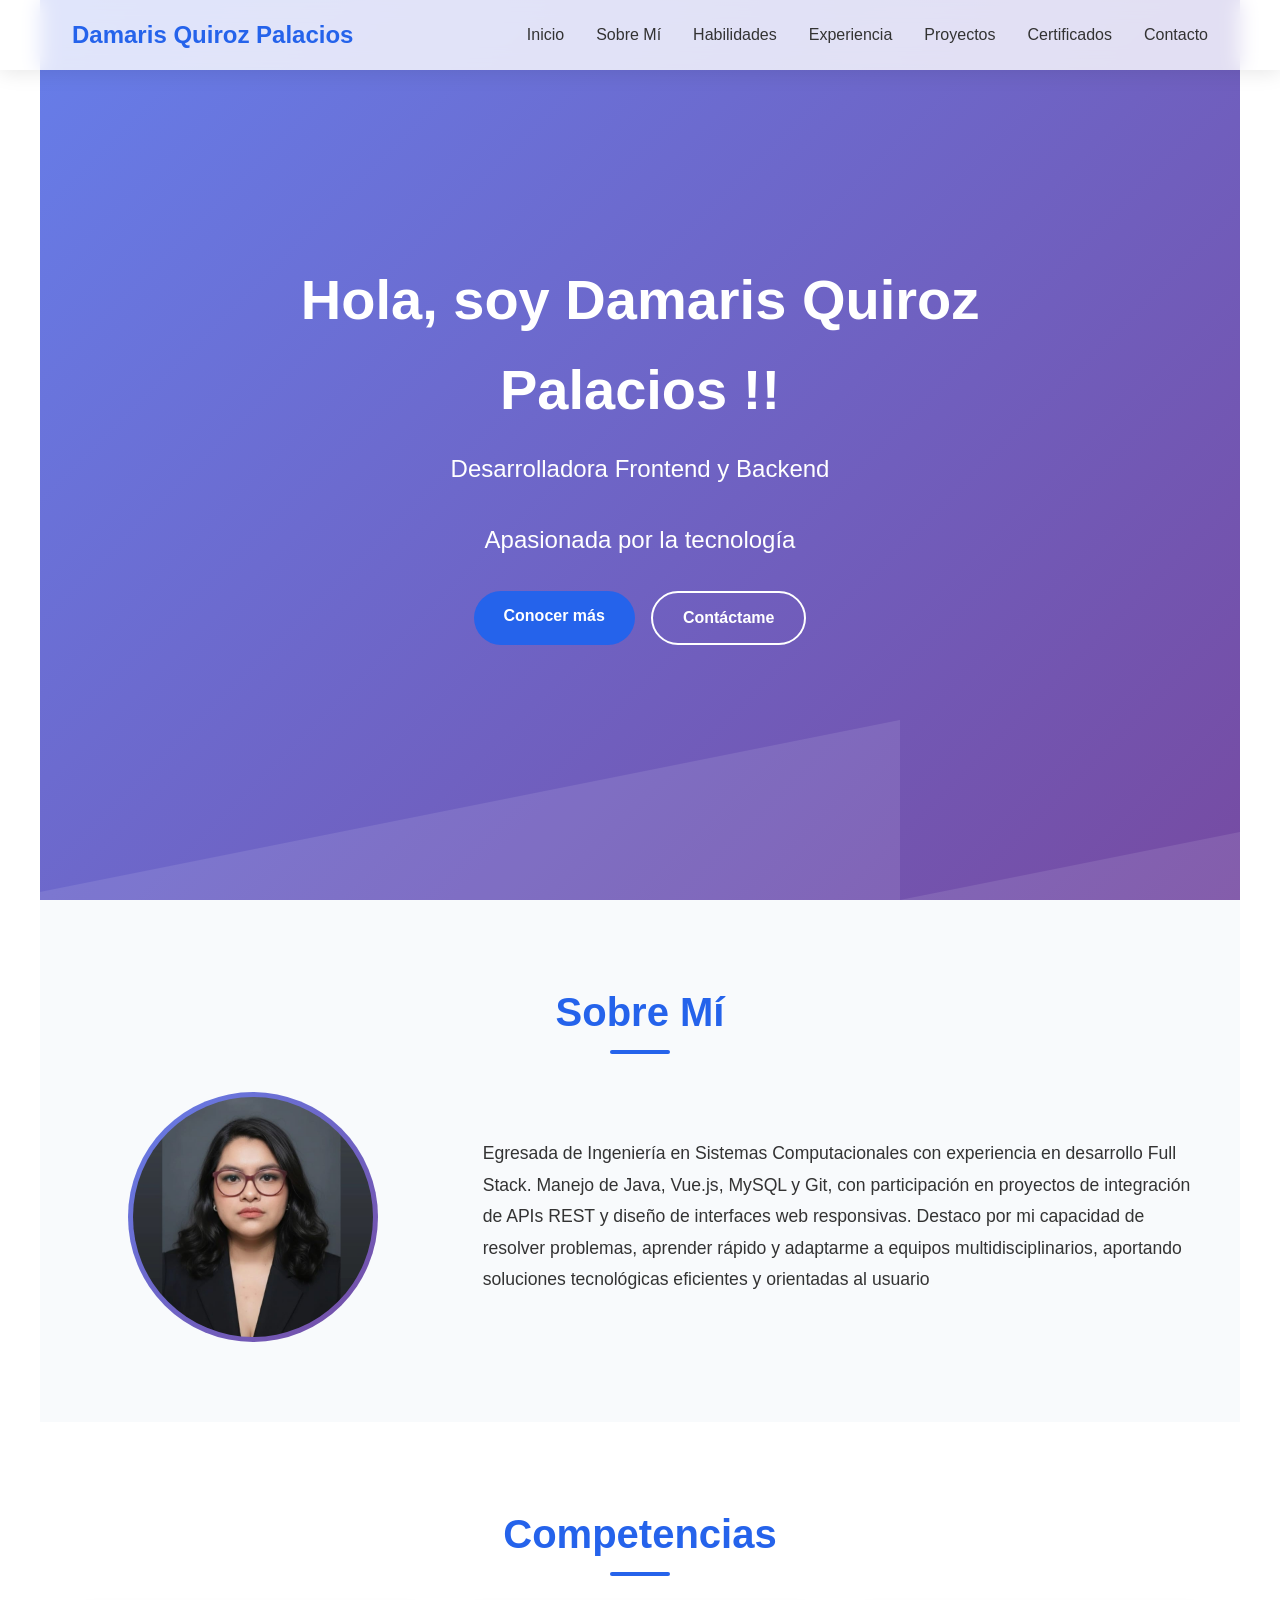
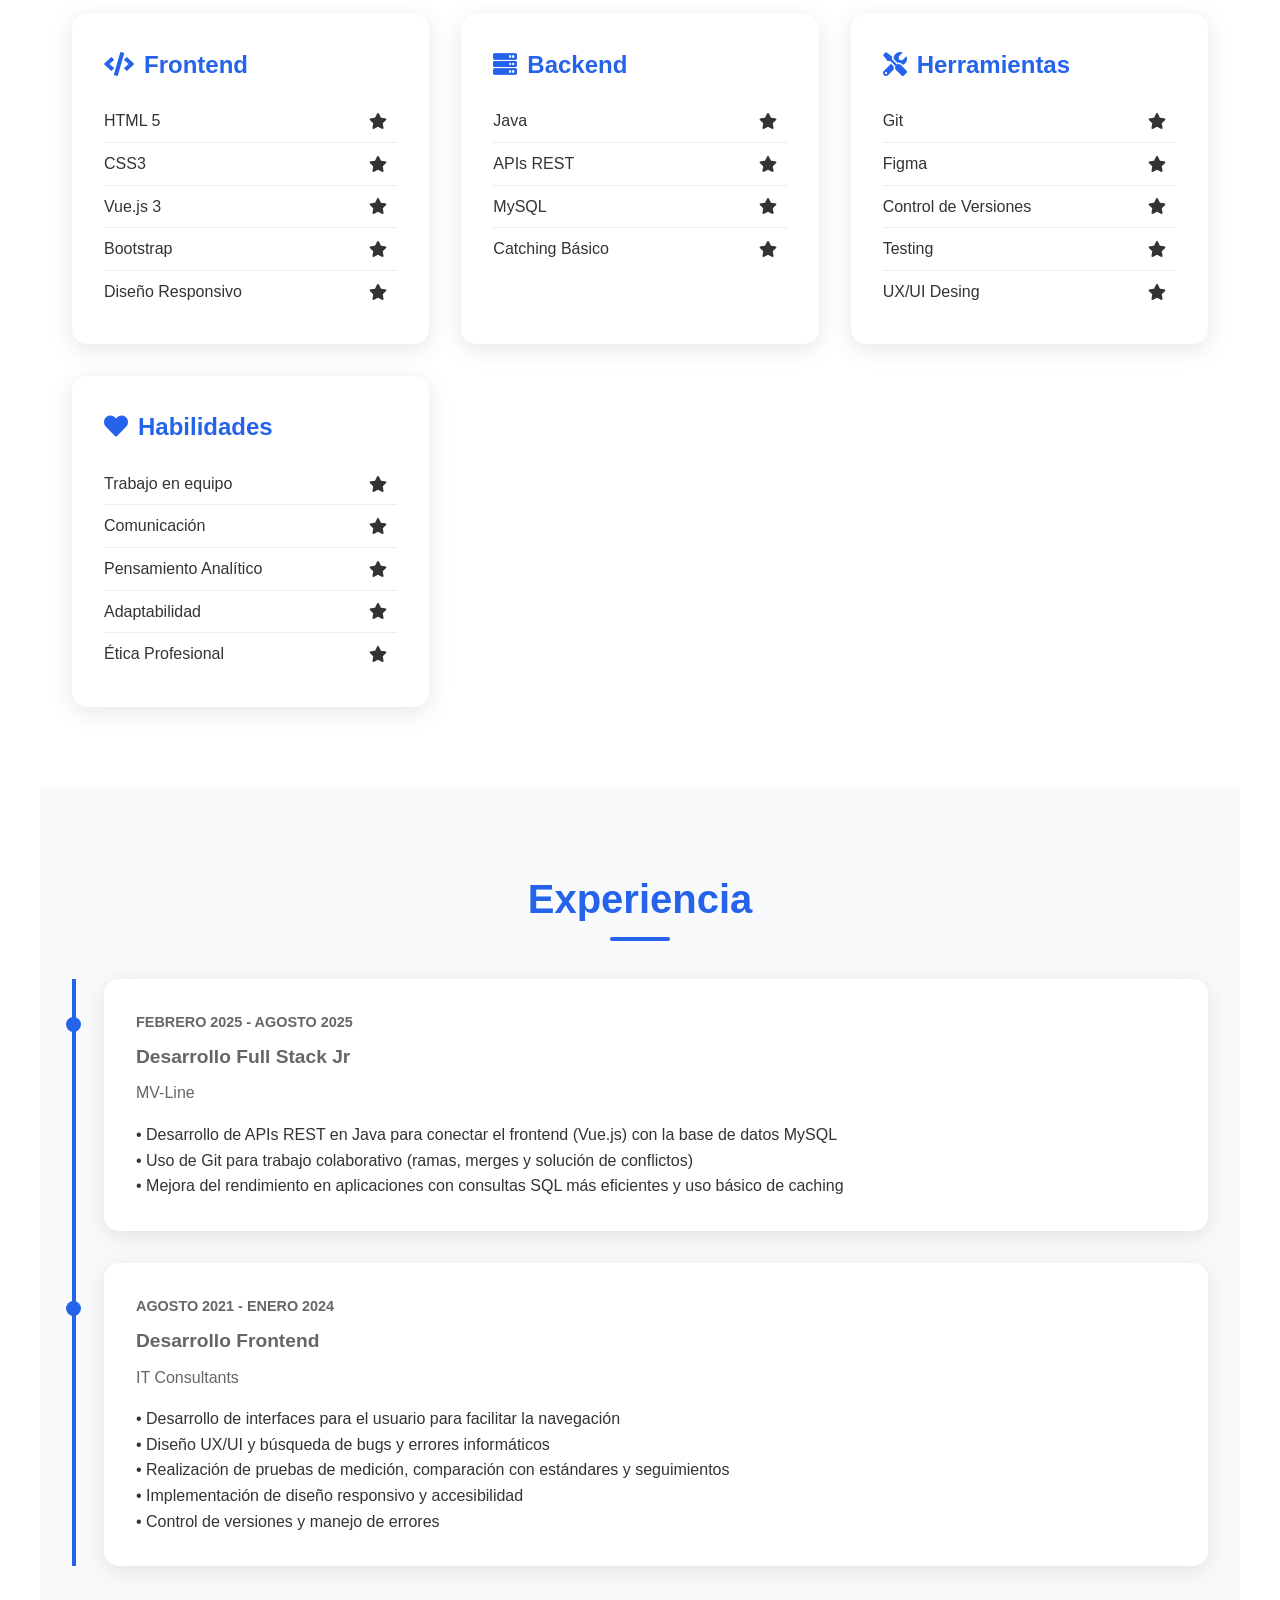
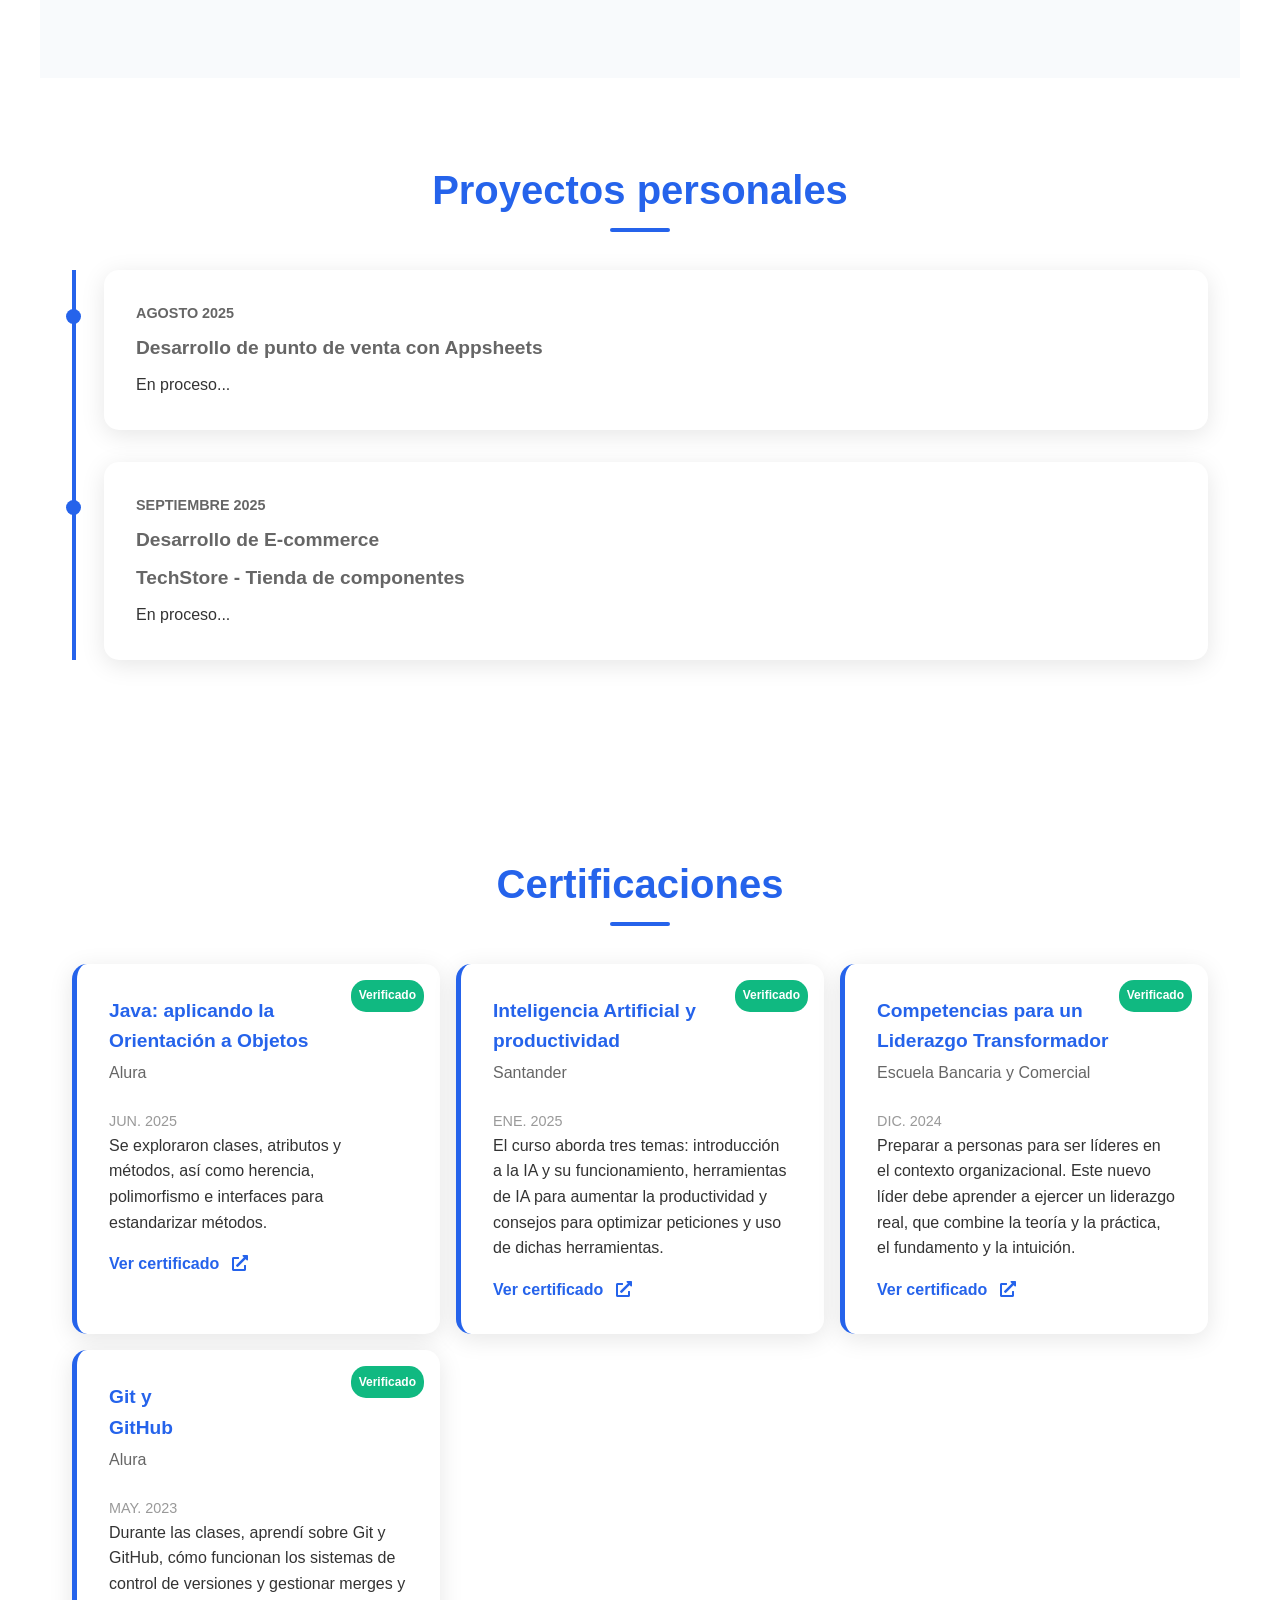
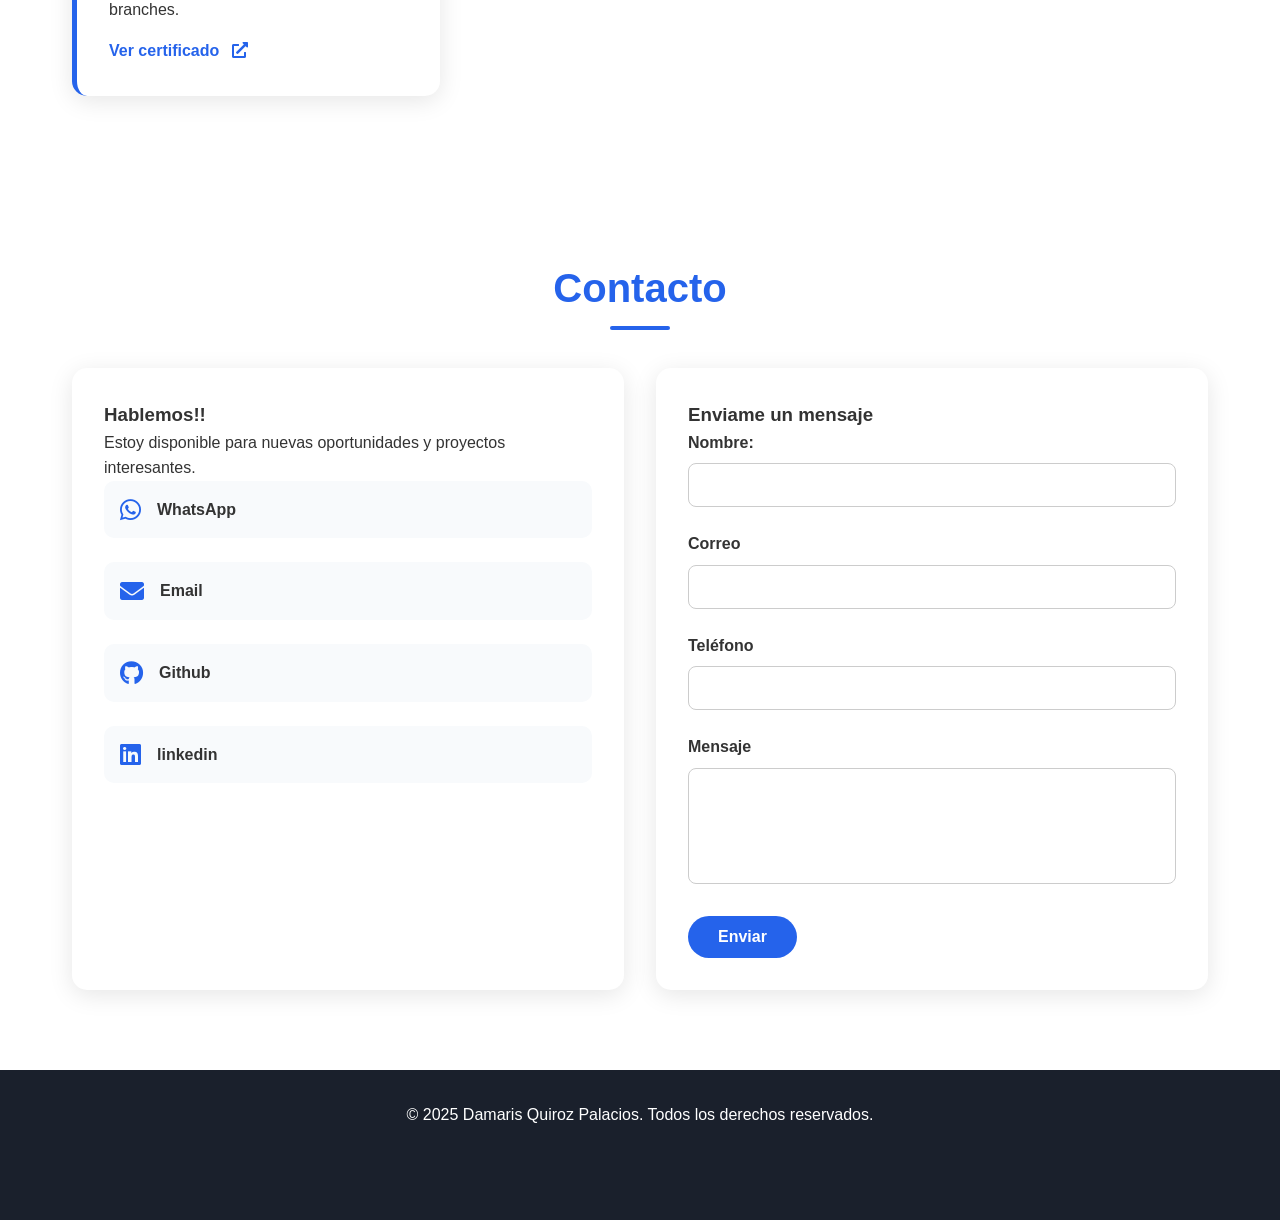
==== commit 31ed0692: "cambio foto de perfil" ====
--- a/index.html
+++ b/index.html
@@ -46,7 +46,7 @@
       <div class="about-image">
         <div class="profile-img">
           <!-- <i class="fas fa-user"></i> -->
-          <img src="images/IMG_20240528_165705_875.jpg" alt="Damaris Quiroz Palacios" />
+          <img src="images/perfil1.jpeg" alt="Damaris Quiroz Palacios" />
         </div>
       </div>
       <div class="about-text">
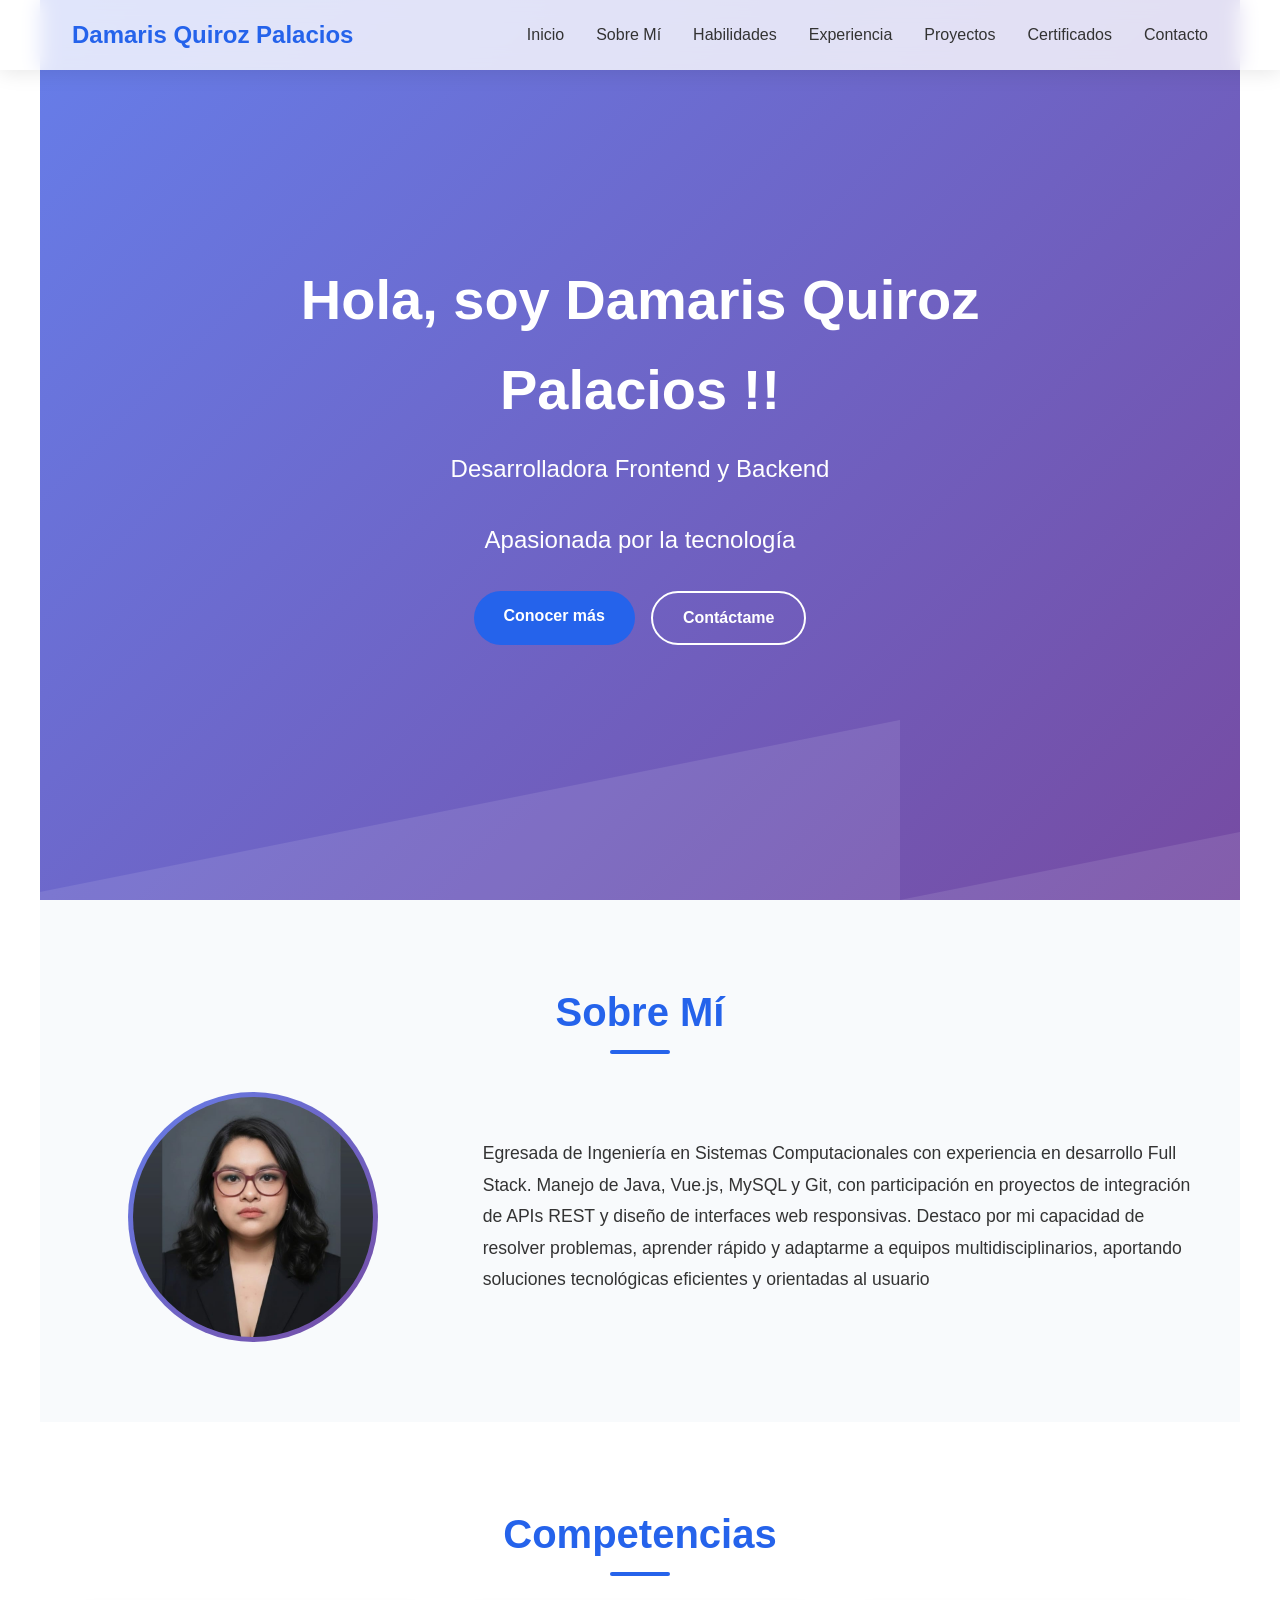
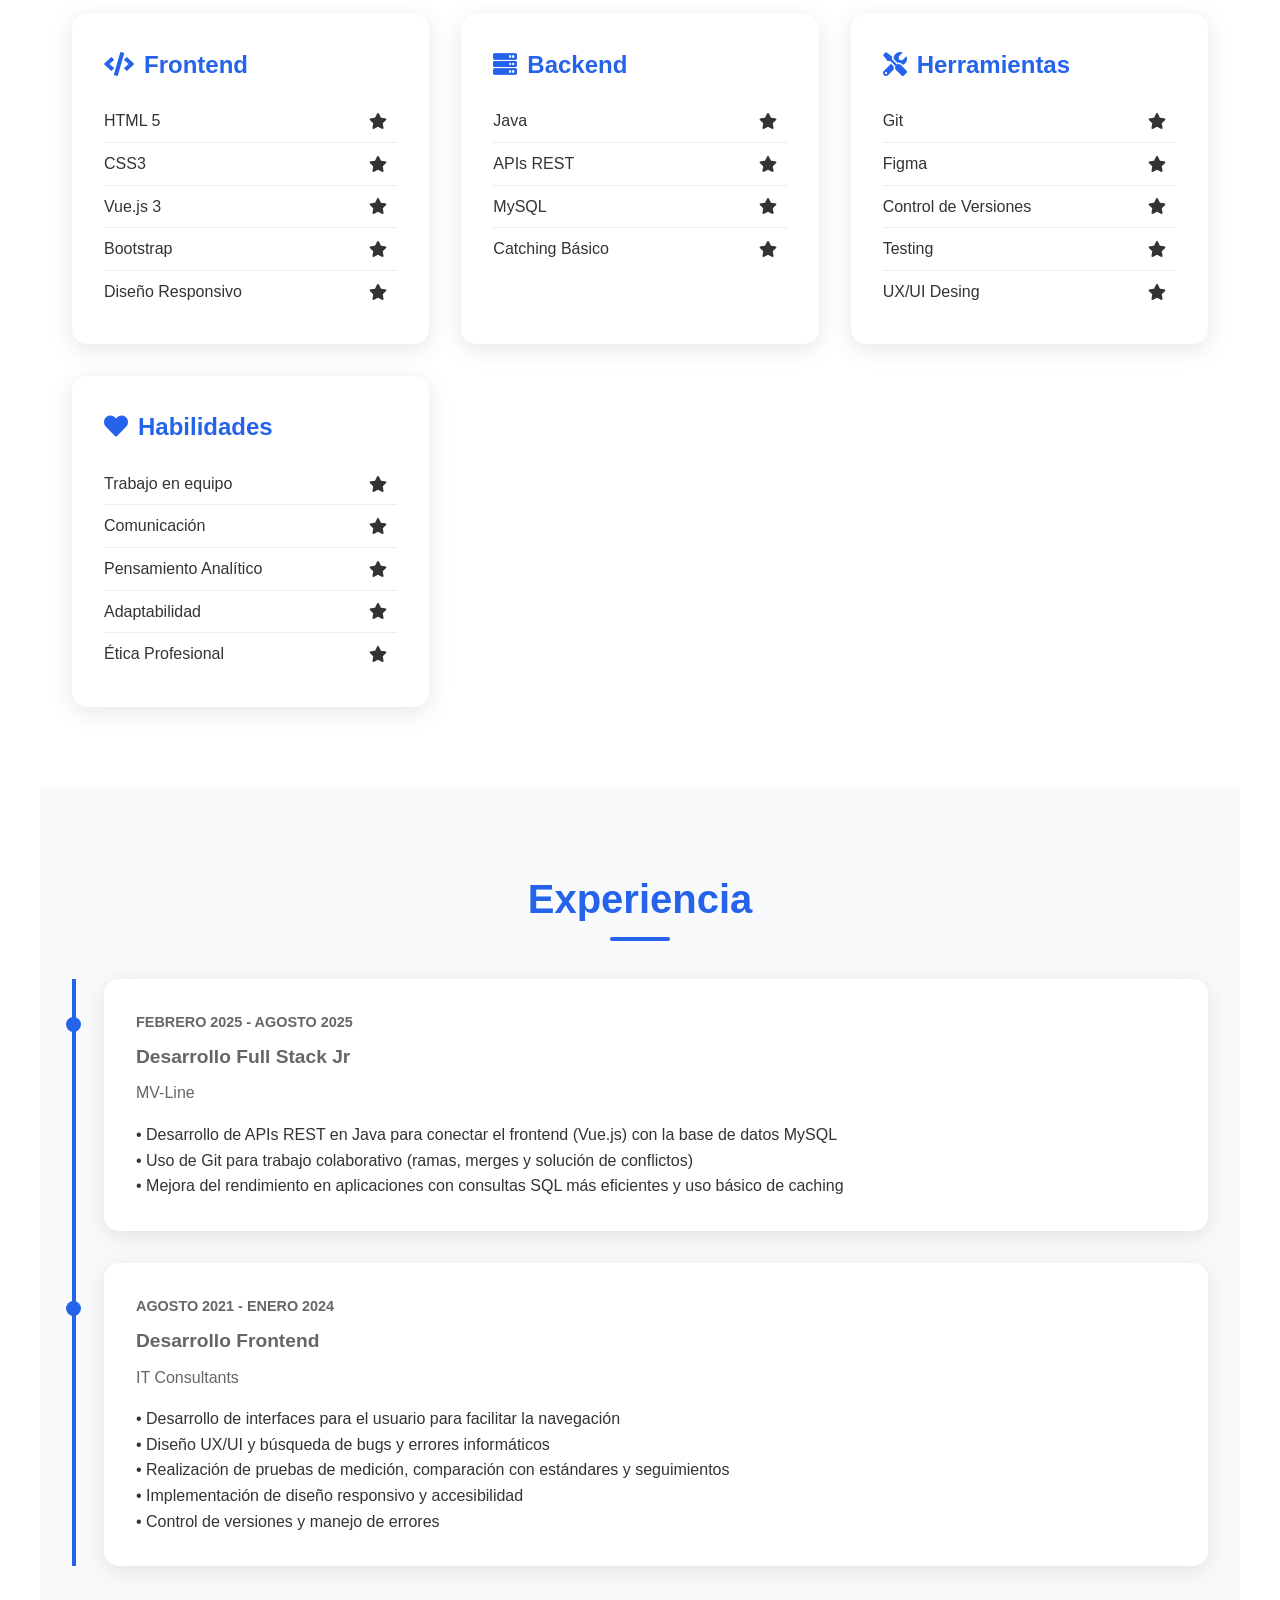
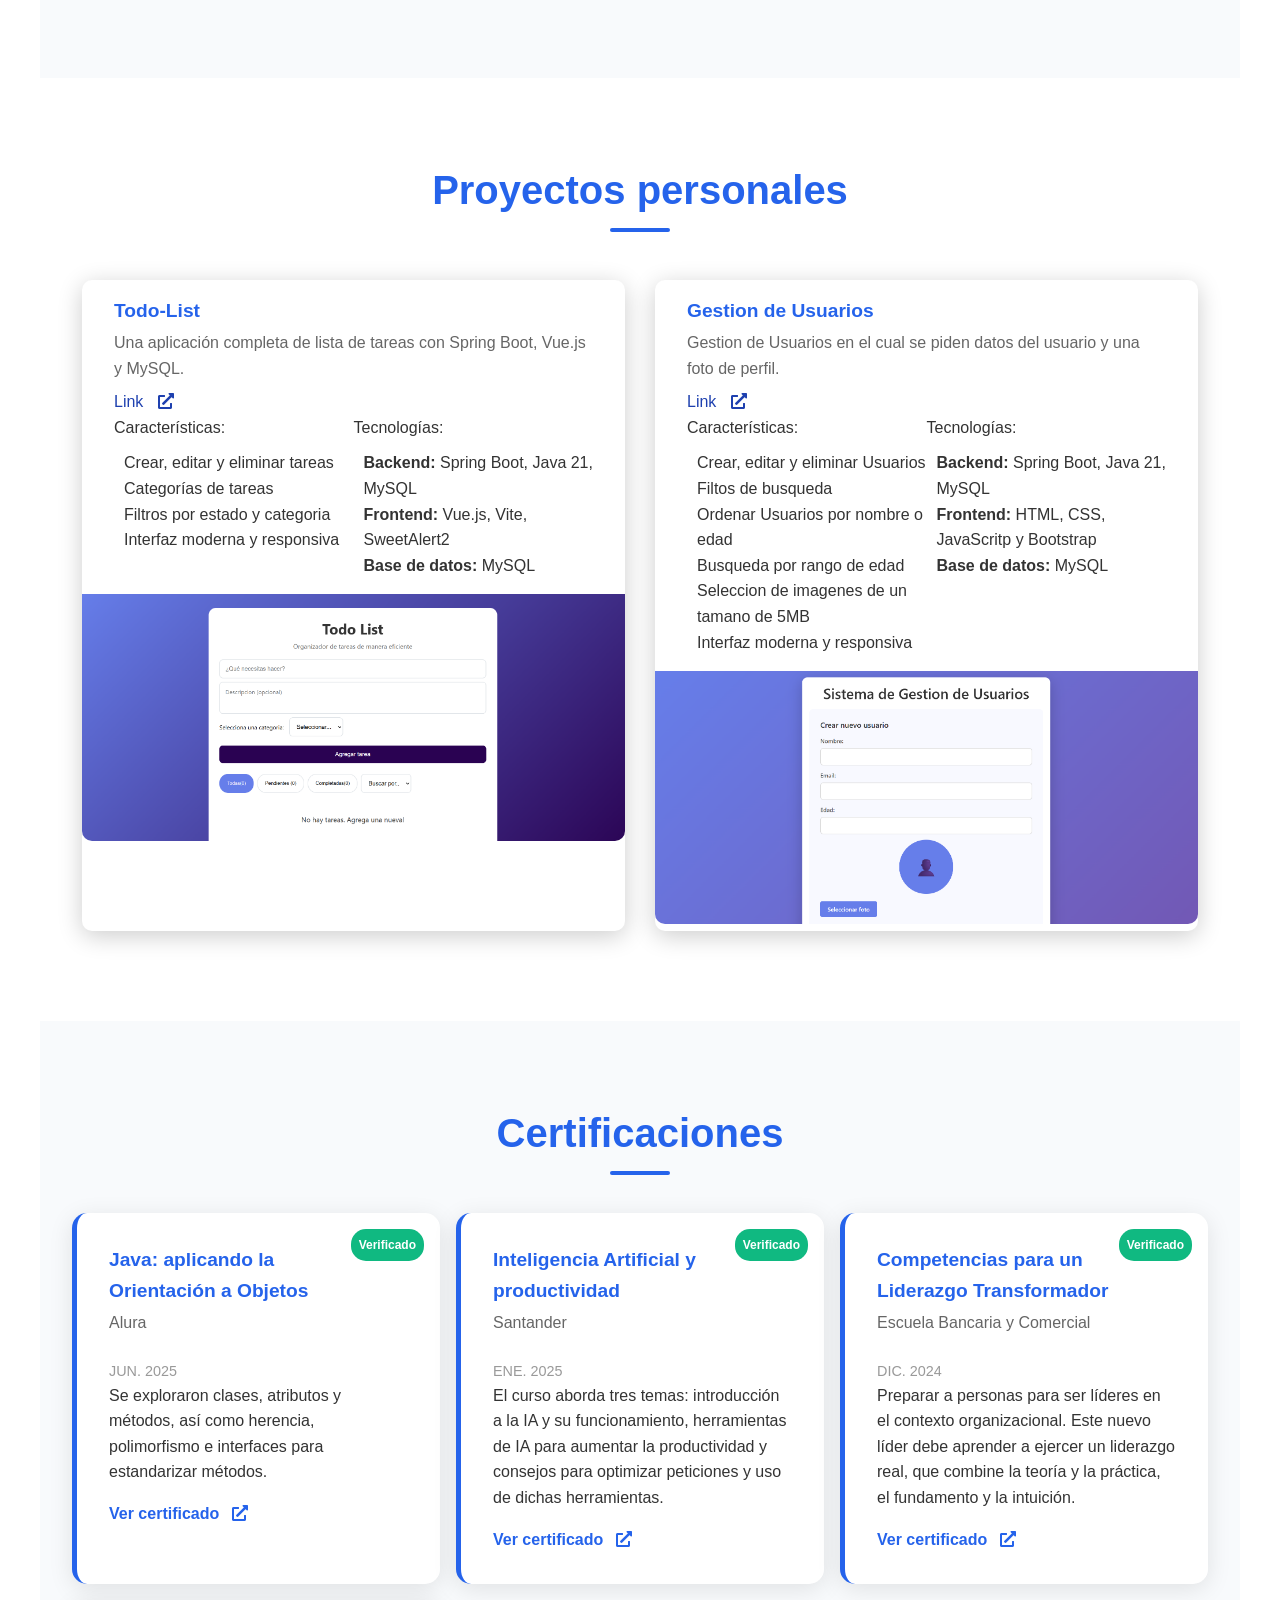
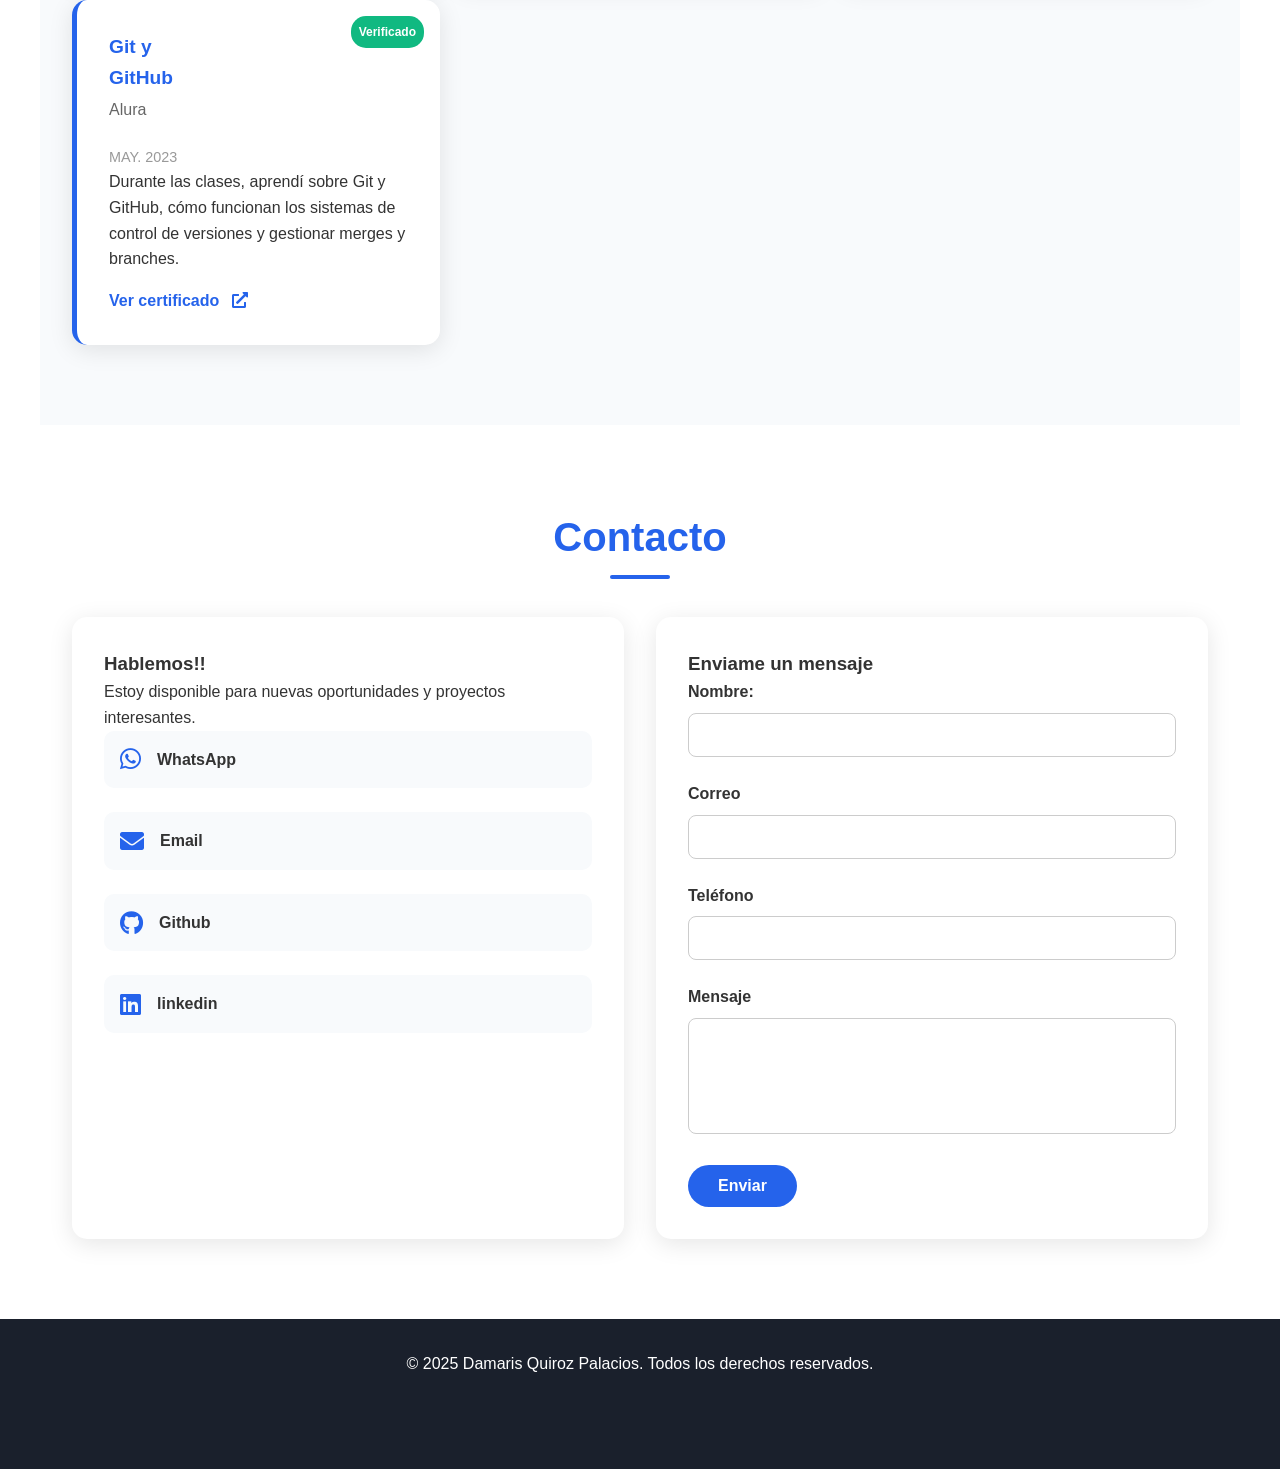
==== commit 3cb0f412: "Cambios seccion proyectos personales en proceso" ====
--- a/index.html
+++ b/index.html
@@ -138,30 +138,80 @@
   </section>
   <section id="proyectos">
     <h2 class="section-title">Proyectos personales</h2>
-    <div class="experience-timeline">
-      <div class="experience-item">
-        <div class="experience-date"> AGOSTO 2025</div>
-        <div class="experience-title">Desarrollo de punto de venta con Appsheets</div>
-        <p>En proceso...</p>
-        <div class="experience-description">
-          <p></p>
-          <p></p>
-          <p></p>
-          <p></p>
-        </div>
-      </div>
-      <div class="experience-item">
-        <div class="experience-date"> SEPTIEMBRE 2025</div>
-        <div class="experience-title">Desarrollo de E-commerce </div>
-        <div class="experience-title">TechStore - Tienda de componentes</div>
-        <p>En proceso...</p>
-        <div class="experience-description">
-          <p></p>
-          <p></p>
-          <p></p>
-          <p></p>
-        </div>
-      </div>
+    <!-- <h3 class="">Proximamente...</h3> -->
+    <div class="proyects-grid">
+      <div class="proyect-card">
+        <div class="card-proyect-info">
+          <div class="proyect-title">Todo-List</div>
+          <div class="proyect-time">Una aplicación completa de lista de tareas con Spring Boot, Vue.js y
+            MySQL.</div>
+          <a href="" class="link-proyect">Link <i class="fas fa-external-link-alt"></i></a>
+          <div class="proyect-description">
+
+            <div class="proyect-caracter">
+              <p>Características:</p>
+              <ul>
+                <li>Crear, editar y eliminar tareas</li>
+                <li>Categorías de tareas</li>
+                <li>Filtros por estado y categoria</li>
+                <li>Interfaz moderna y responsiva</li>
+                <!-- <li></li> -->
+              </ul>
+            </div>
+            <div class="proyect-tecnologies">
+              <p>Tecnologías:</p>
+              <ul>
+                <li><span>Backend:</span> Spring Boot, Java 21, MySQL</li>
+                <li><span>Frontend:</span> Vue.js, Vite, SweetAlert2</li>
+                <li><span>Base de datos:</span> MySQL</li>
+                <!-- <li><span></span></li> -->
+              </ul>
+            </div>
+          </div>
+        </div>
+
+        <div class="proyect-image">
+          <img src="images/Captura de pantalla 2025-10-20 141203.png" alt="">
+        </div>
+      </div>
+      <div class="proyect-card">
+        <div class="card-proyect-info">
+          <div class="proyect-title">Gestion de Usuarios</div>
+          <div class="proyect-time">Gestion de Usuarios en el cual se piden datos del usuario y una foto de perfil.
+          </div>
+          <a href="" class="link-proyect">Link <i class="fas fa-external-link-alt"></i></a>
+          <div class="proyect-description">
+
+            <div class="proyect-caracter">
+              <p>Características:</p>
+              <ul>
+                <li>Crear, editar y eliminar Usuarios</li>
+                <li>Filtos de busqueda </li>
+                <li>Ordenar Usuarios por nombre o edad</li>
+                <li>Busqueda por rango de edad </li>
+                <li>Seleccion de imagenes de un tamano de 5MB</li>
+                <li>Interfaz moderna y responsiva</li>
+                <!-- <li></li> -->
+              </ul>
+            </div>
+            <div class="proyect-tecnologies">
+              <p>Tecnologías:</p>
+              <ul>
+                <li><span>Backend:</span> Spring Boot, Java 21, MySQL</li>
+                <li><span>Frontend:</span> HTML, CSS, JavaScritp y Bootstrap</li>
+                <li><span>Base de datos:</span> MySQL</li>
+                <!-- <li><span></span></li> -->
+              </ul>
+            </div>
+          </div>
+        </div>
+
+        <div class="proyect-image">
+          <img src="images/registro Usuarios.png" alt="">
+        </div>
+      </div>
+
+    </div>
 
   </section>
   <section id="certificados">
@@ -337,10 +387,6 @@
   </section>
   <footer>
     <p>&copy; 2025 Damaris Quiroz Palacios. Todos los derechos reservados.</p>
-    <!-- <div class="social-links">
-            <a href="https://www.linkedin.com/in/damaris-qp/"><i class="fab fa-linkedin"></i></a>
-            <a href="https://github.com/Dku99"><i class="fab fa-github"></i></a>
-        </div> -->
   </footer>
 
 </html>
--- a/CSS/style.css
+++ b/CSS/style.css
@@ -394,11 +394,9 @@
   color: #2563eb;
 }
 
-#about {
-  background: #f8fafc;
-}
-
-#experiencia {
+#about,
+#experiencia,
+#certificados {
   background: #f8fafc;
 }
 
@@ -406,6 +404,73 @@
 input[type=number]::-webkit-outer-spin-button {
   -webkit-appearance: none;
   margin: 0;
+}
+
+.proyects-grid {
+  display: grid;
+  grid-template-columns: repeat(auto-fit, minmax(450px, 1fr));
+  gap: 10px;
+  width: 100%;
+}
+
+.proyect-card {
+  background: white;
+  border-radius: 10px;
+  box-shadow: 0 5px 25px rgba(0, 0, 0, 0.2);
+  margin: 10px;
+}
+
+.proyect-title {
+  font-weight: bold;
+  font-size: 1.2rem;
+  color: #2563eb;
+  margin-bottom: 0.2rem;
+}
+
+.card-proyect-info {
+  padding: 1rem 2rem;
+}
+
+
+.proyect-description {
+  display: grid;
+  grid-template-columns: 1fr 1fr;
+}
+
+.link-proyect {
+  color: #1e40af;
+  text-decoration: none;
+}
+
+.link-proyect i {
+  margin-left: 10px;
+}
+
+.proyect-caracter li,
+.proyect-tecnologies li {
+  list-style: none;
+  margin-left: 10px;
+}
+
+.proyect-caracter p,
+.proyect-tecnologies p {
+  /* font-weight: bold; */
+  margin-bottom: 10px
+}
+
+.proyect-caracter span,
+.proyect-tecnologies span {
+  font-weight: bold;
+}
+
+.proyect-image img {
+  width: 100%;
+  height: 100%;
+  object-fit: cover;
+  border-radius: 0 0 10px 10px;
+  position: sticky;
+  top: 0;
+
 }
 
 .certificates-grid {
@@ -443,6 +508,7 @@
   margin-bottom: 0.2rem;
 }
 
+.proyect-time,
 .certificate-provider {
   font-size: 1rem;
   color: #666;
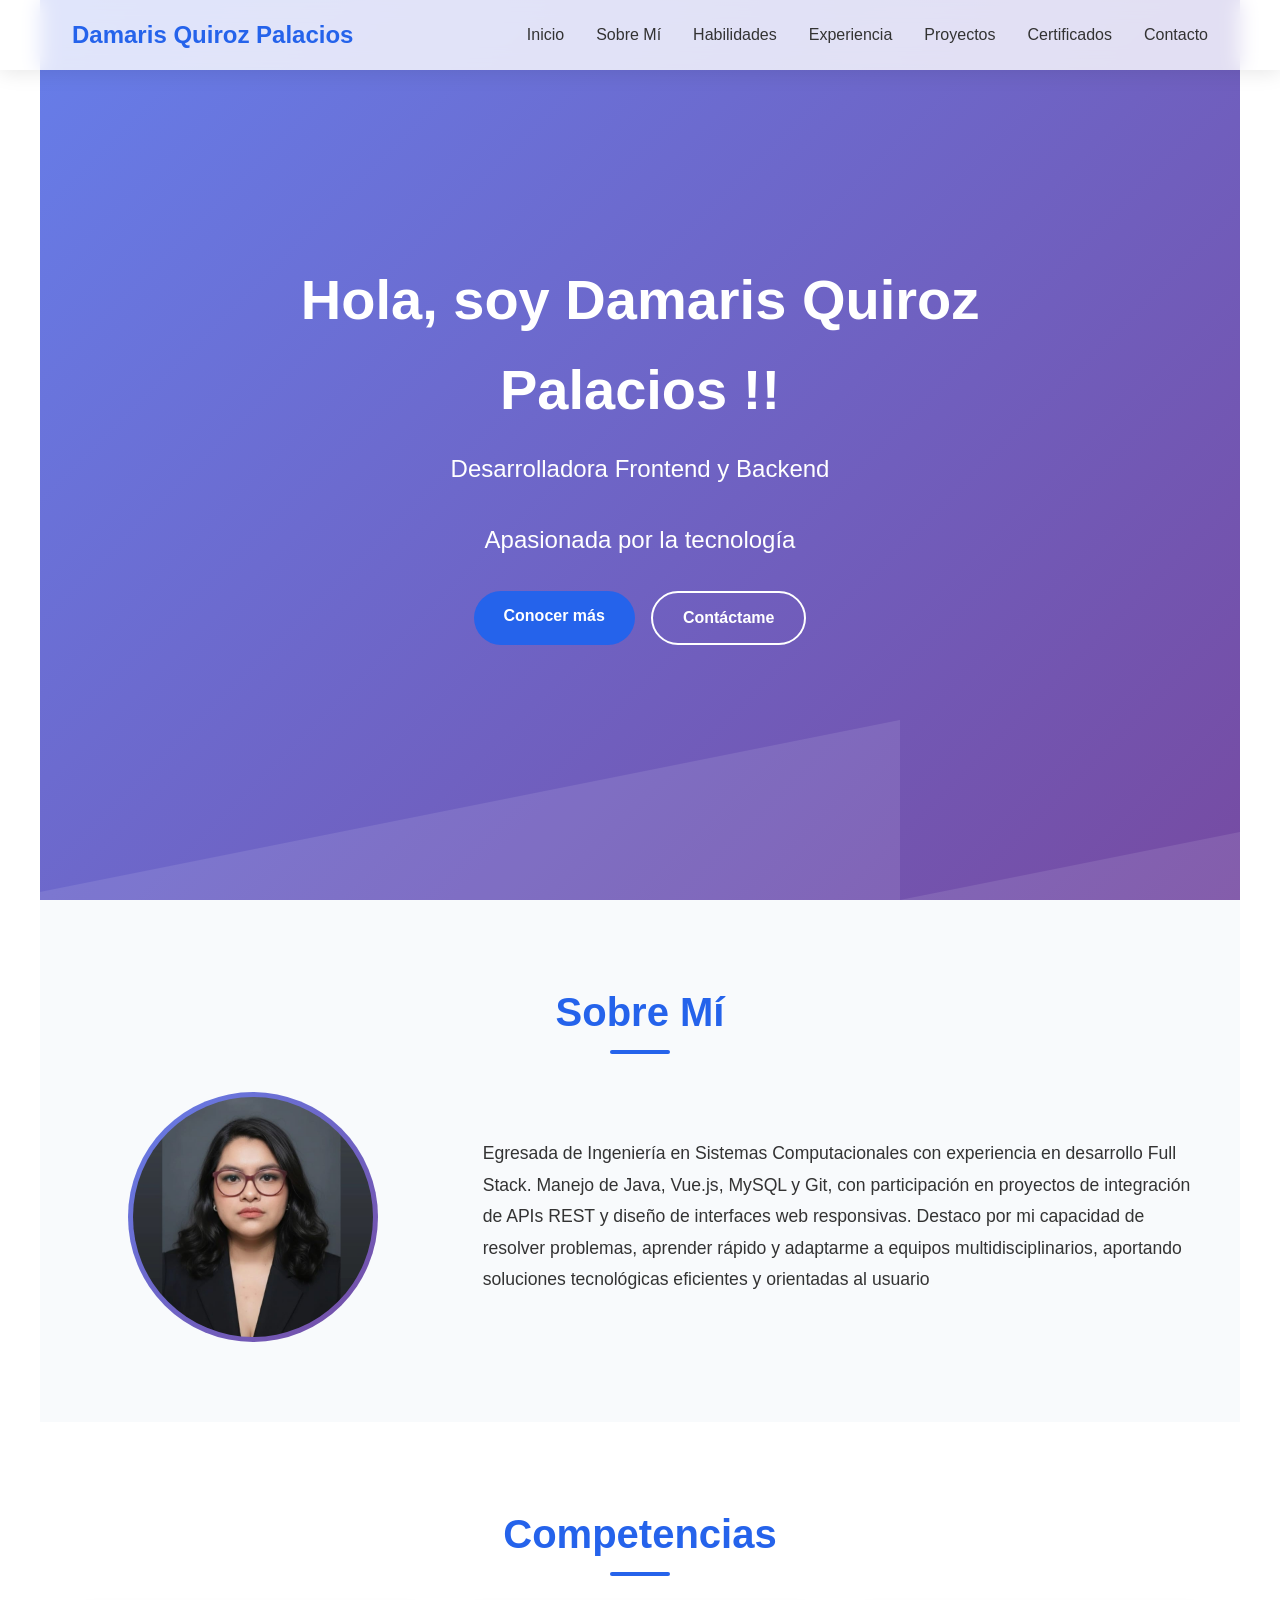
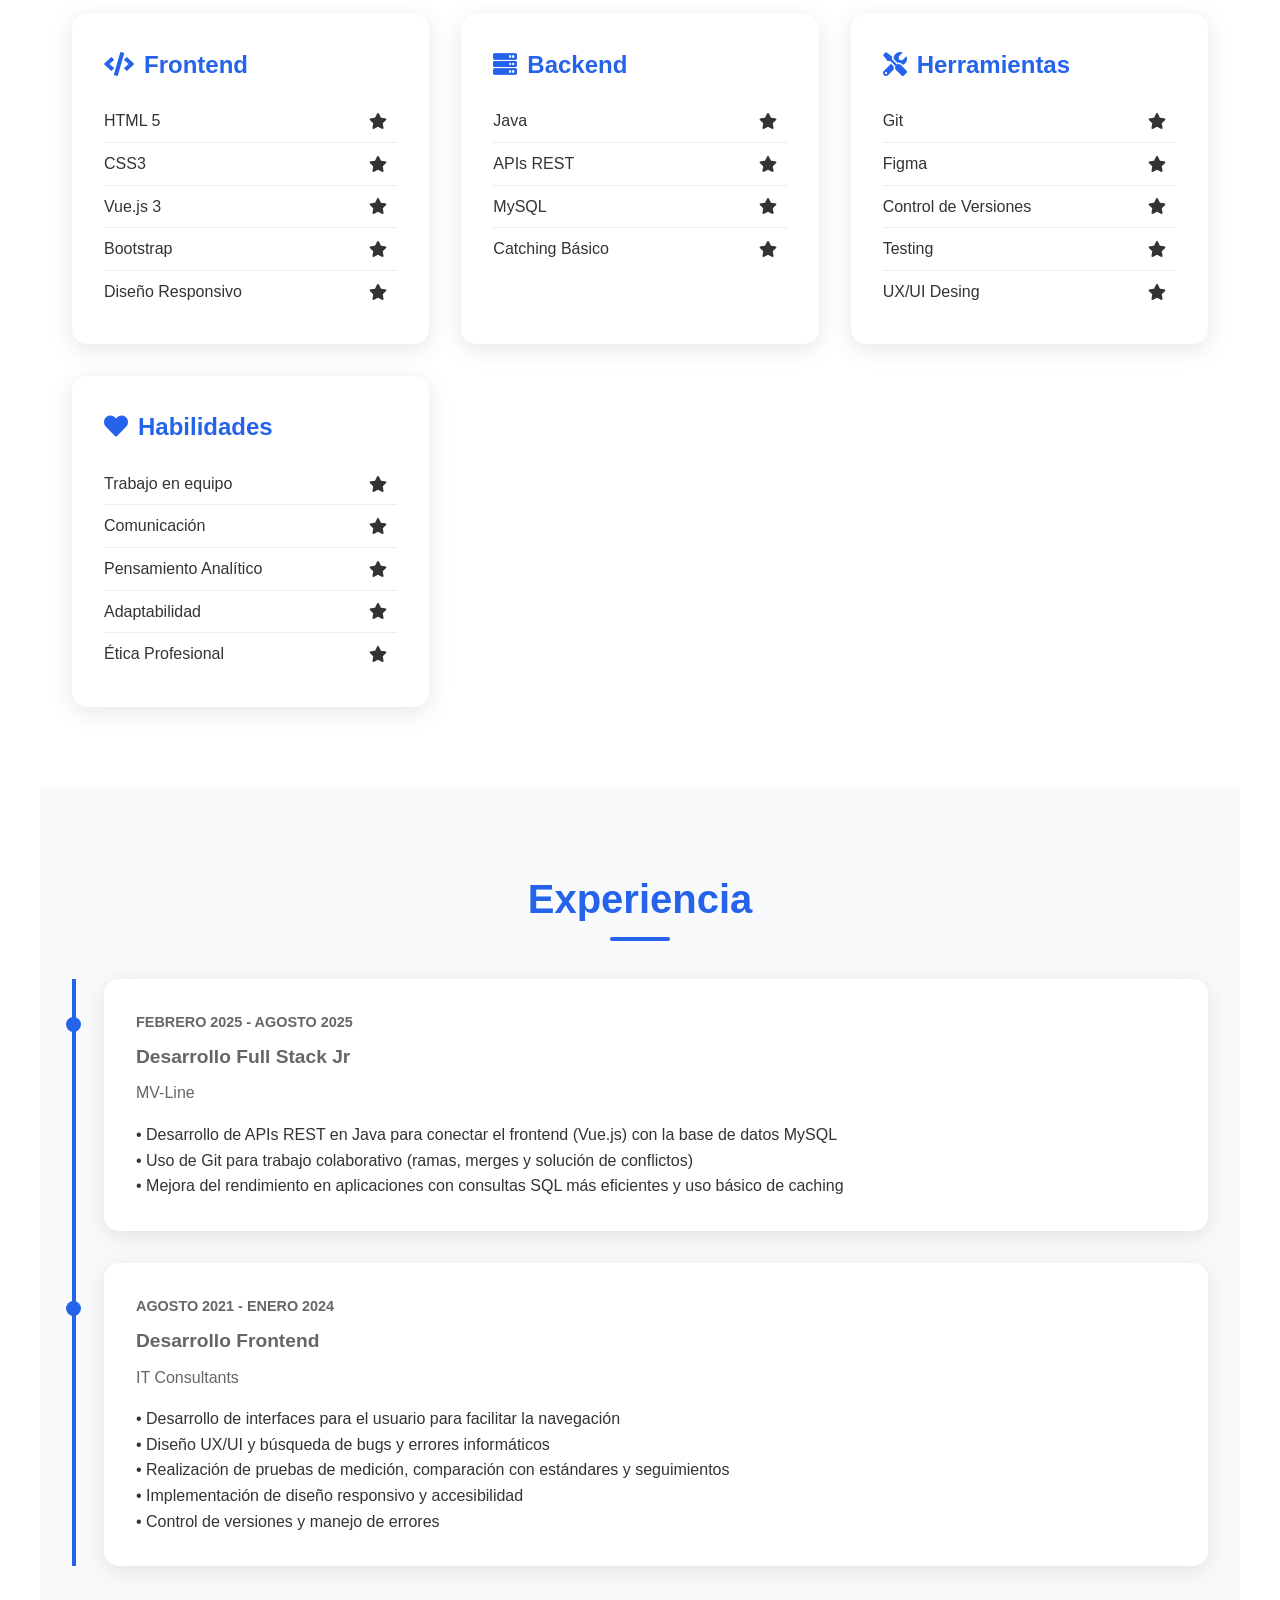
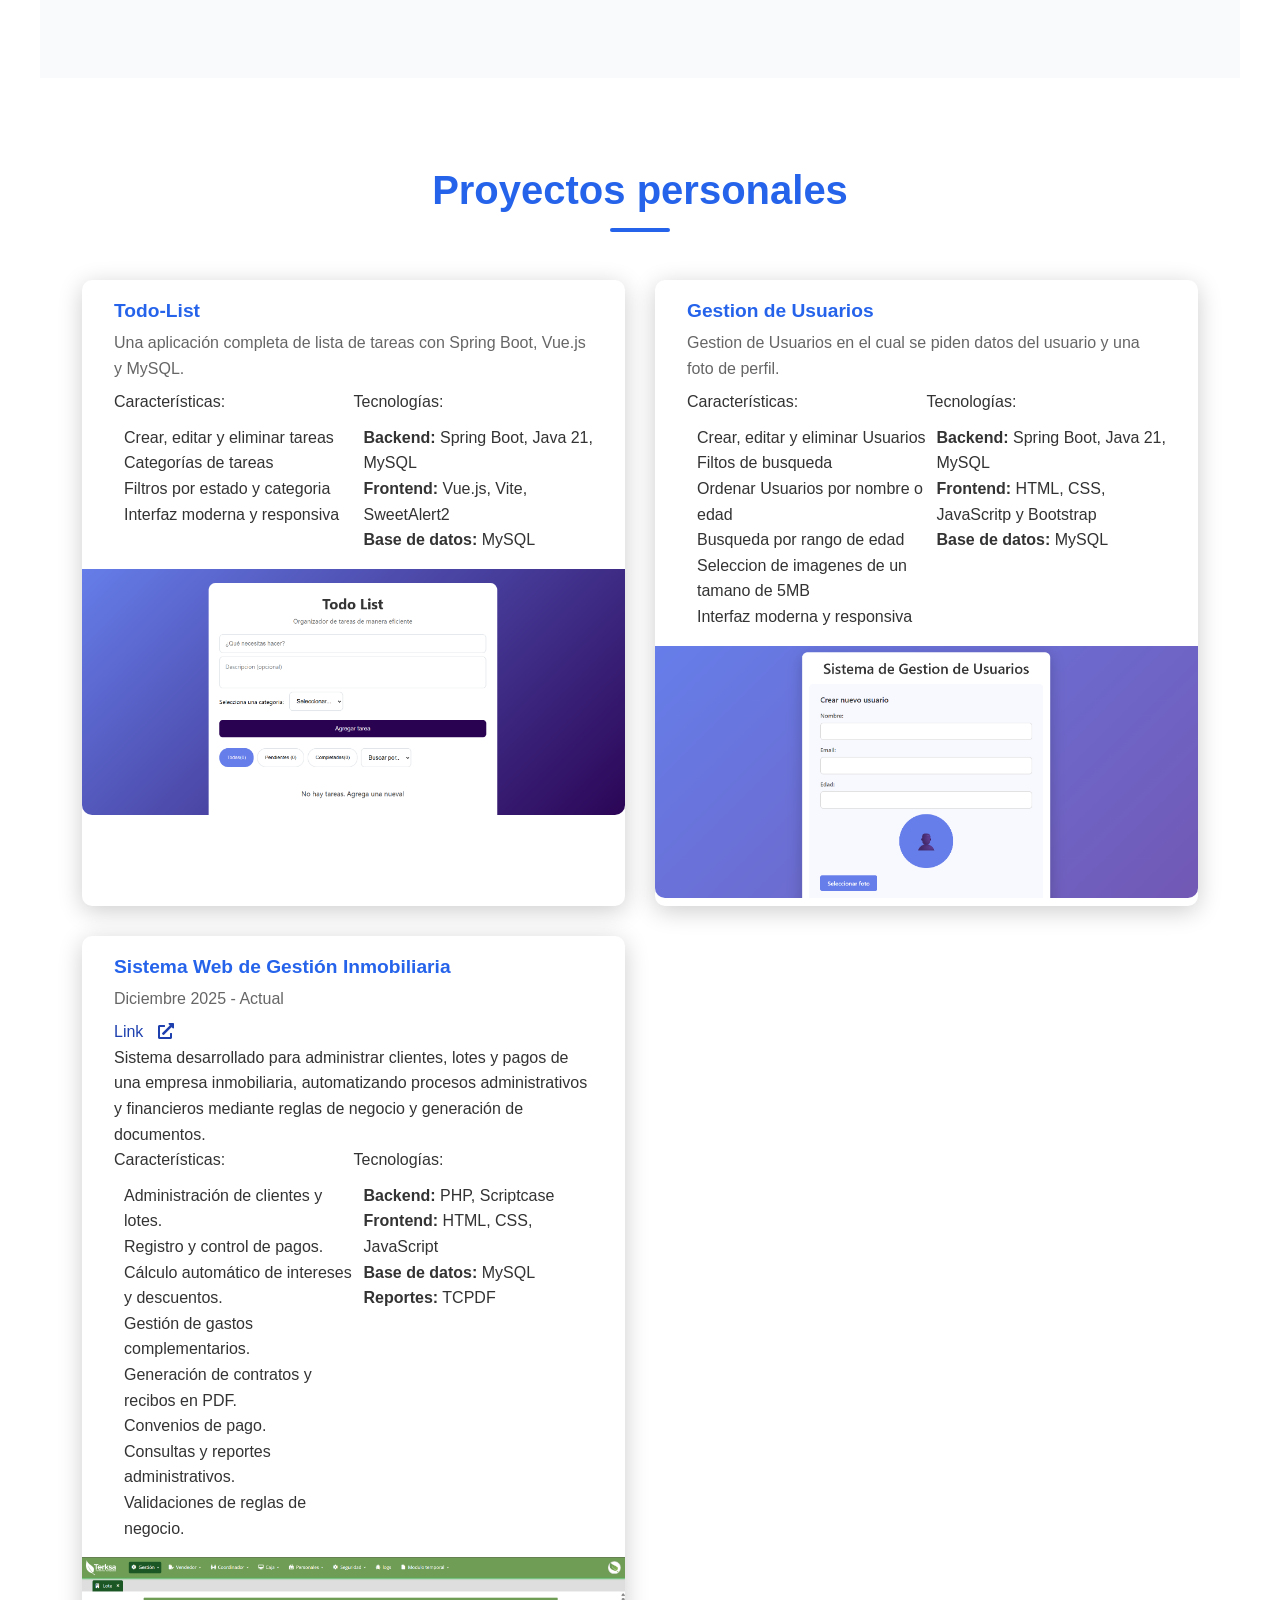
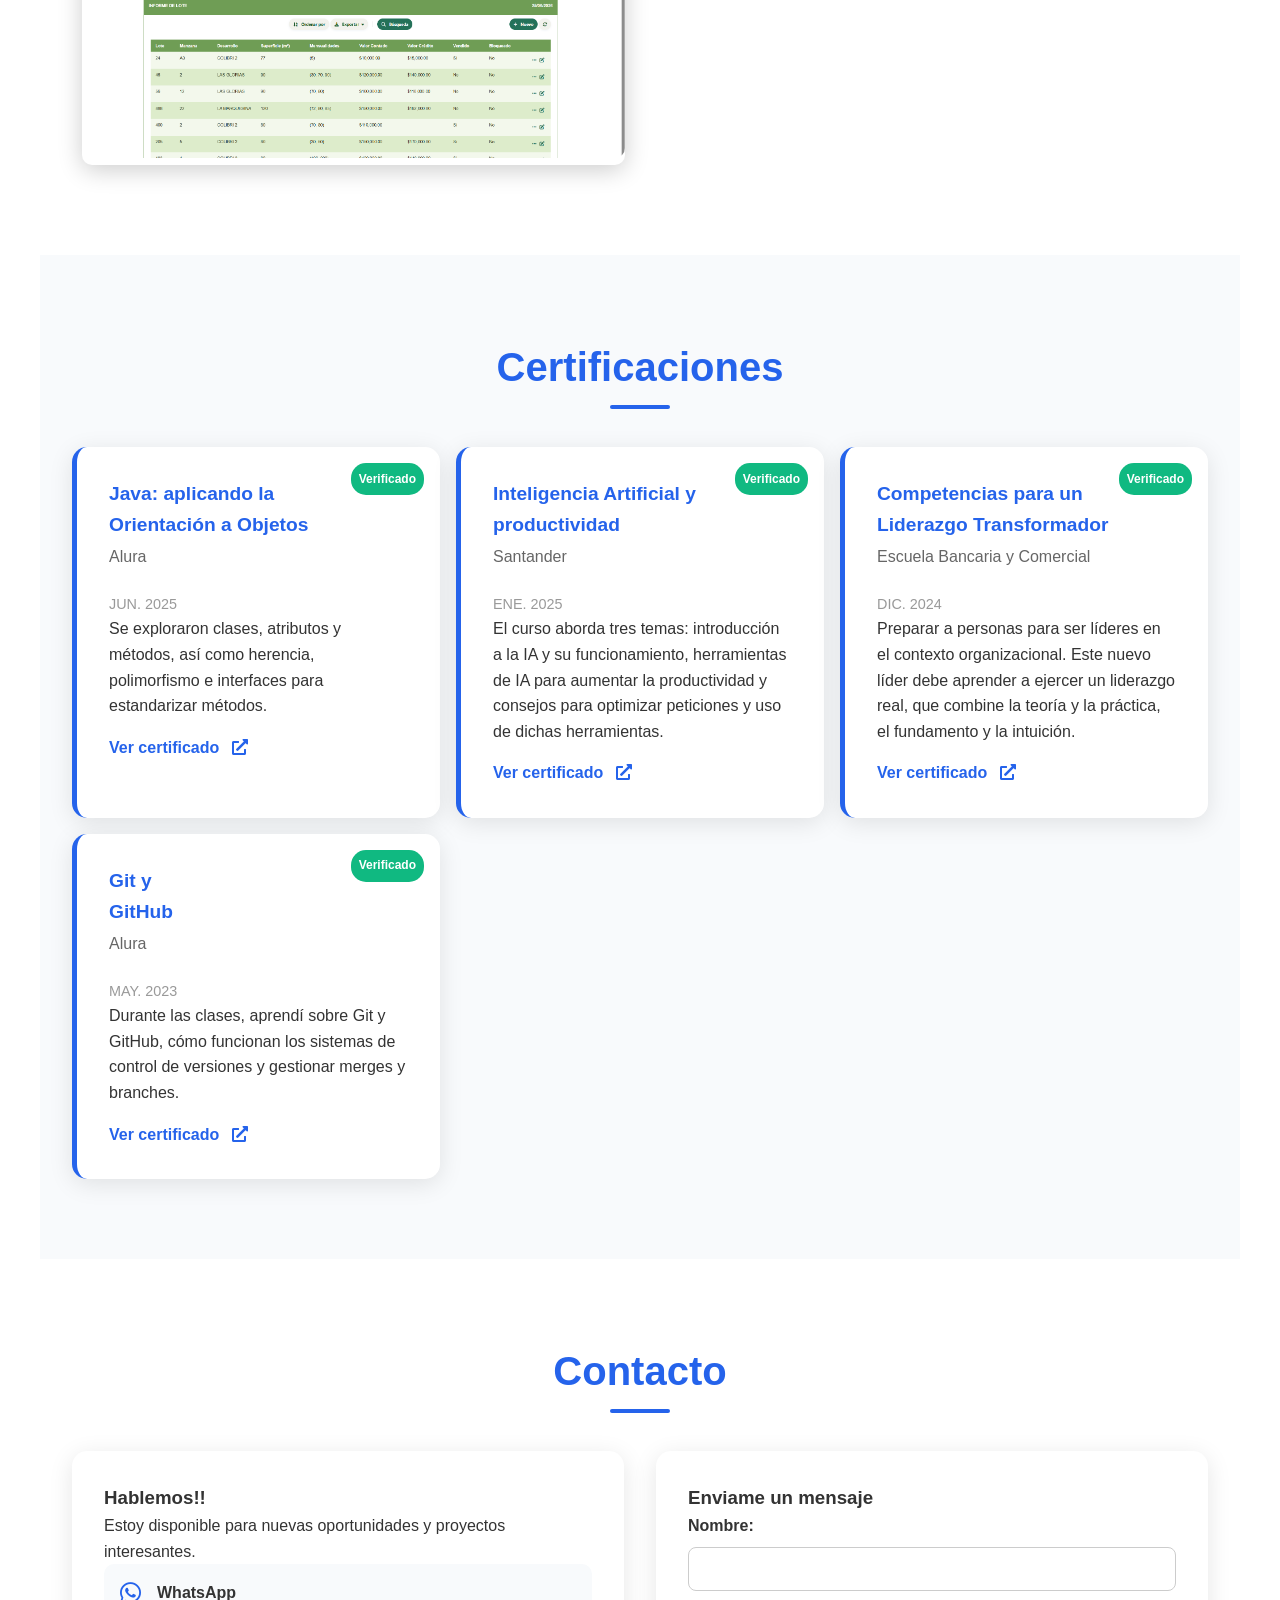
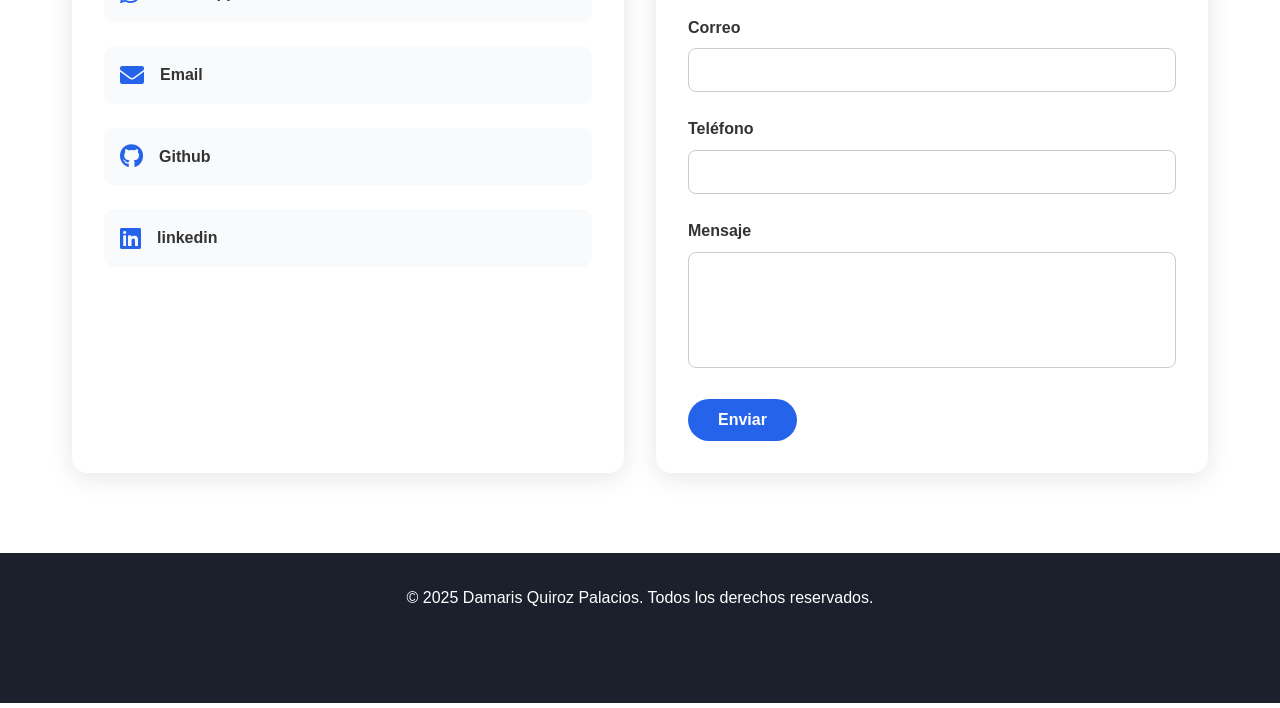
==== commit bd5113cd: "registro de proyecto terksa" ====
--- a/index.html
+++ b/index.html
@@ -132,6 +132,7 @@
           <p>• Implementación de diseño responsivo y accesibilidad</p>
           <p>• Control de versiones y manejo de errores</p>
         </div>
+
       </div>
 
     </div>
@@ -145,7 +146,7 @@
           <div class="proyect-title">Todo-List</div>
           <div class="proyect-time">Una aplicación completa de lista de tareas con Spring Boot, Vue.js y
             MySQL.</div>
-          <a href="" class="link-proyect">Link <i class="fas fa-external-link-alt"></i></a>
+          <!-- <a href="" class="link-proyect">Link <i class="fas fa-external-link-alt"></i></a> -->
           <div class="proyect-description">
 
             <div class="proyect-caracter">
@@ -179,7 +180,7 @@
           <div class="proyect-title">Gestion de Usuarios</div>
           <div class="proyect-time">Gestion de Usuarios en el cual se piden datos del usuario y una foto de perfil.
           </div>
-          <a href="" class="link-proyect">Link <i class="fas fa-external-link-alt"></i></a>
+          <!-- <a href="" class="link-proyect">Link <i class="fas fa-external-link-alt"></i></a> -->
           <div class="proyect-description">
 
             <div class="proyect-caracter">
@@ -208,6 +209,50 @@
 
         <div class="proyect-image">
           <img src="images/registro Usuarios.png" alt="">
+        </div>
+      </div>
+      <div class="proyect-card">
+        <div class="card-proyect-info">
+          <div class="proyect-title">Sistema Web de Gestión Inmobiliaria</div>
+          <div class="proyect-time">Diciembre 2025 - Actual</div>
+          <a href="https://calidad.terksacrm.com/CRMTerksa/" class="link-proyect">Link <i
+              class="fas fa-external-link-alt"></i></a>
+          <p class="project-summary">
+            Sistema desarrollado para administrar clientes, lotes y pagos de una empresa inmobiliaria, automatizando
+            procesos administrativos y financieros mediante reglas de negocio y generación de documentos.
+          </p>
+          <div class="proyect-description">
+
+
+            <div class="proyect-caracter">
+              <p>Características:</p>
+              <ul>
+                <li>Administración de clientes y lotes.</li>
+                <li>Registro y control de pagos.</li>
+                <li>Cálculo automático de intereses y descuentos.</li>
+                <li>Gestión de gastos complementarios.</li>
+                <li>Generación de contratos y recibos en PDF.</li>
+                <li>Convenios de pago.</li>
+                <li>Consultas y reportes administrativos.</li>
+                <li>Validaciones de reglas de negocio.</li>
+                <!-- <li></li> -->
+              </ul>
+            </div>
+            <div class="proyect-tecnologies">
+              <p>Tecnologías:</p>
+              <ul>
+                <li><span>Backend:</span> PHP, Scriptcase</li>
+                <li><span>Frontend:</span> HTML, CSS, JavaScript</li>
+                <li><span>Base de datos:</span> MySQL</li>
+                <li><span>Reportes:</span> TCPDF</li>
+                <!-- <li><span></span></li> -->
+              </ul>
+            </div>
+          </div>
+        </div>
+
+        <div class="proyect-image">
+          <img src="images/Terksa.png" alt="">
         </div>
       </div>
 
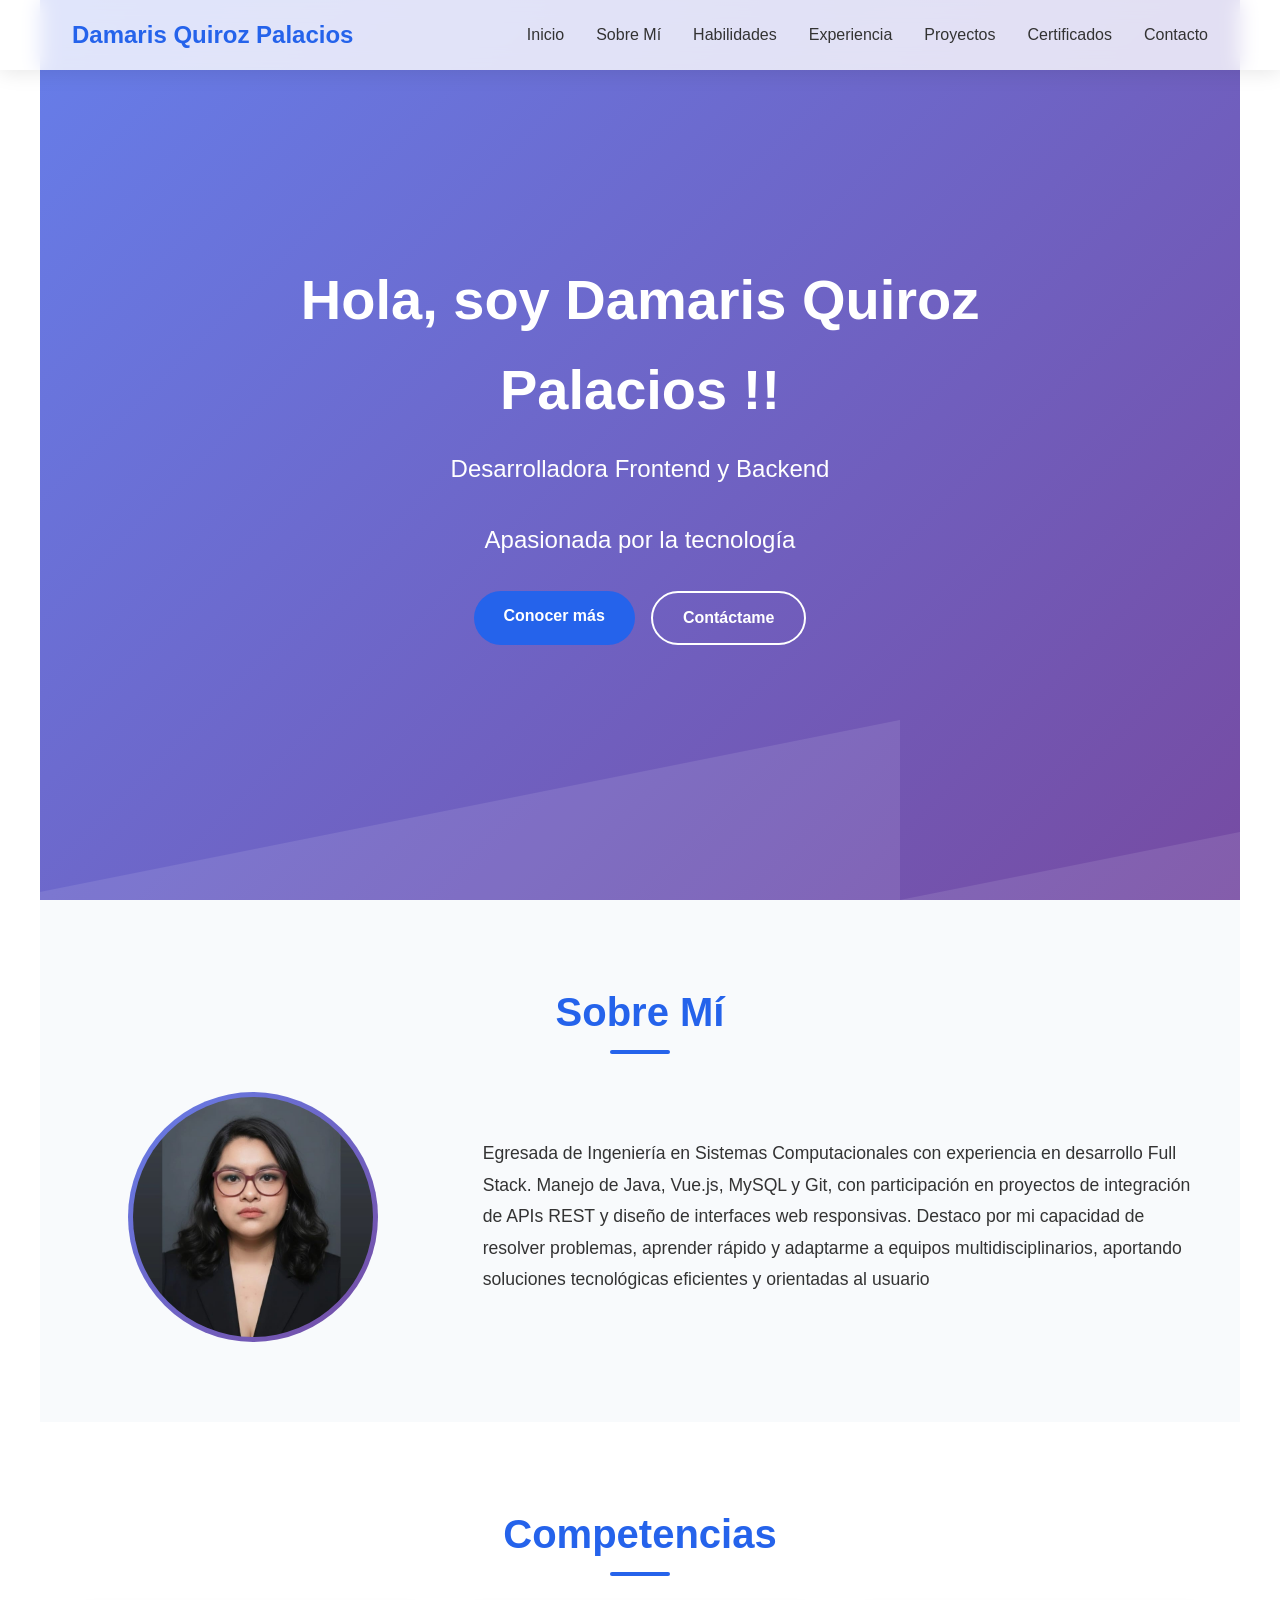
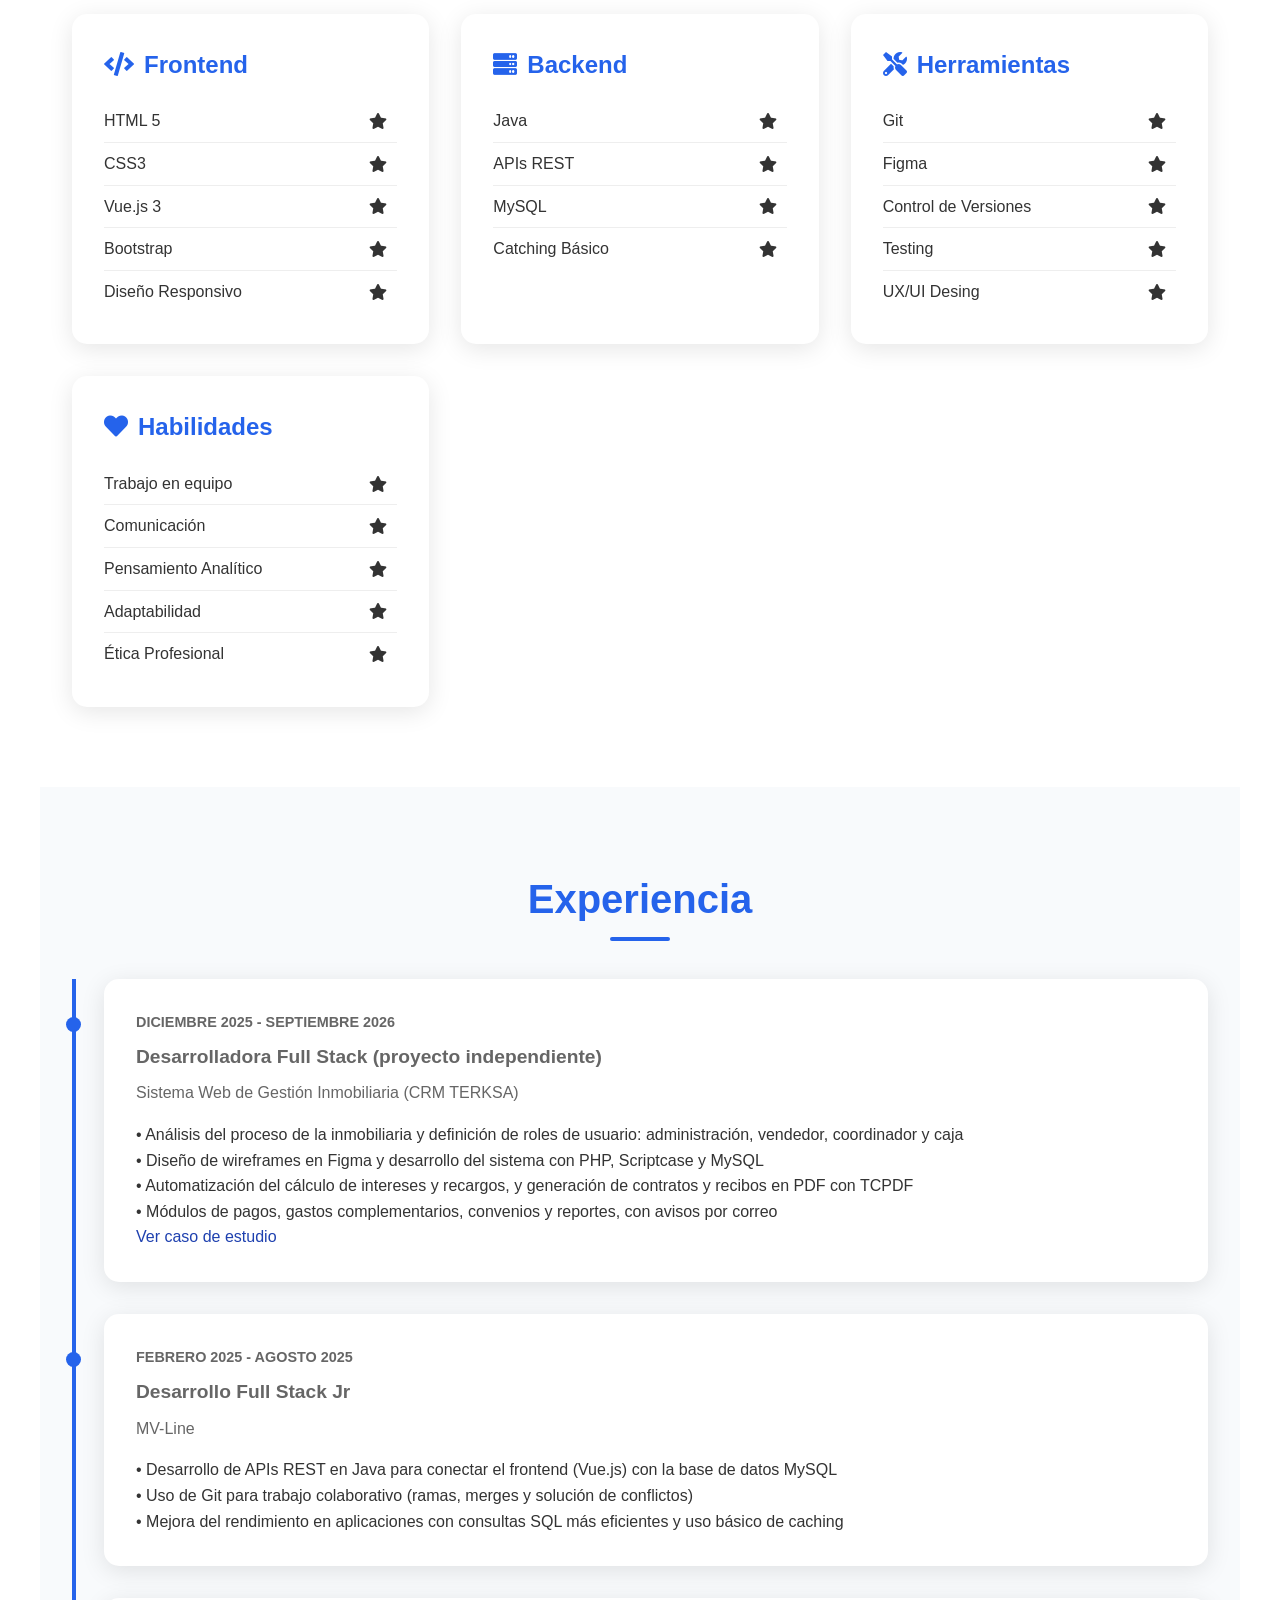
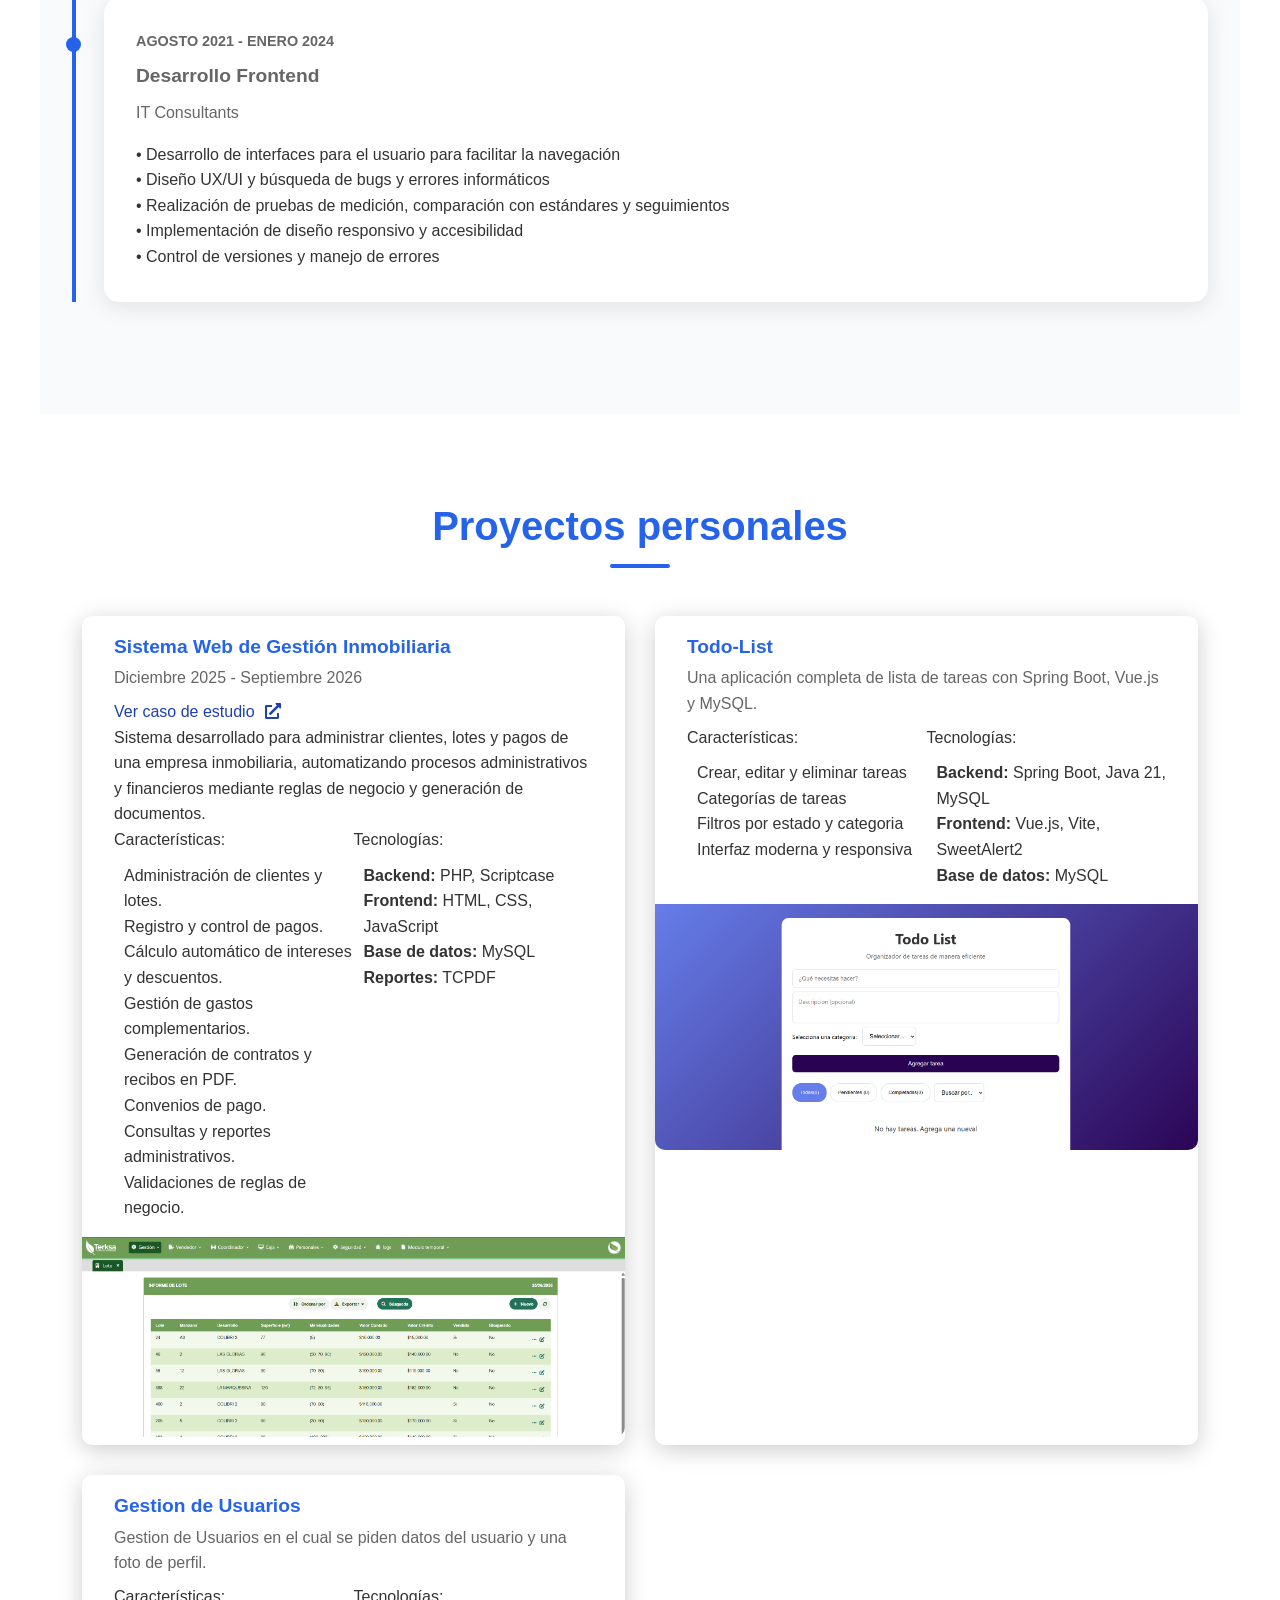
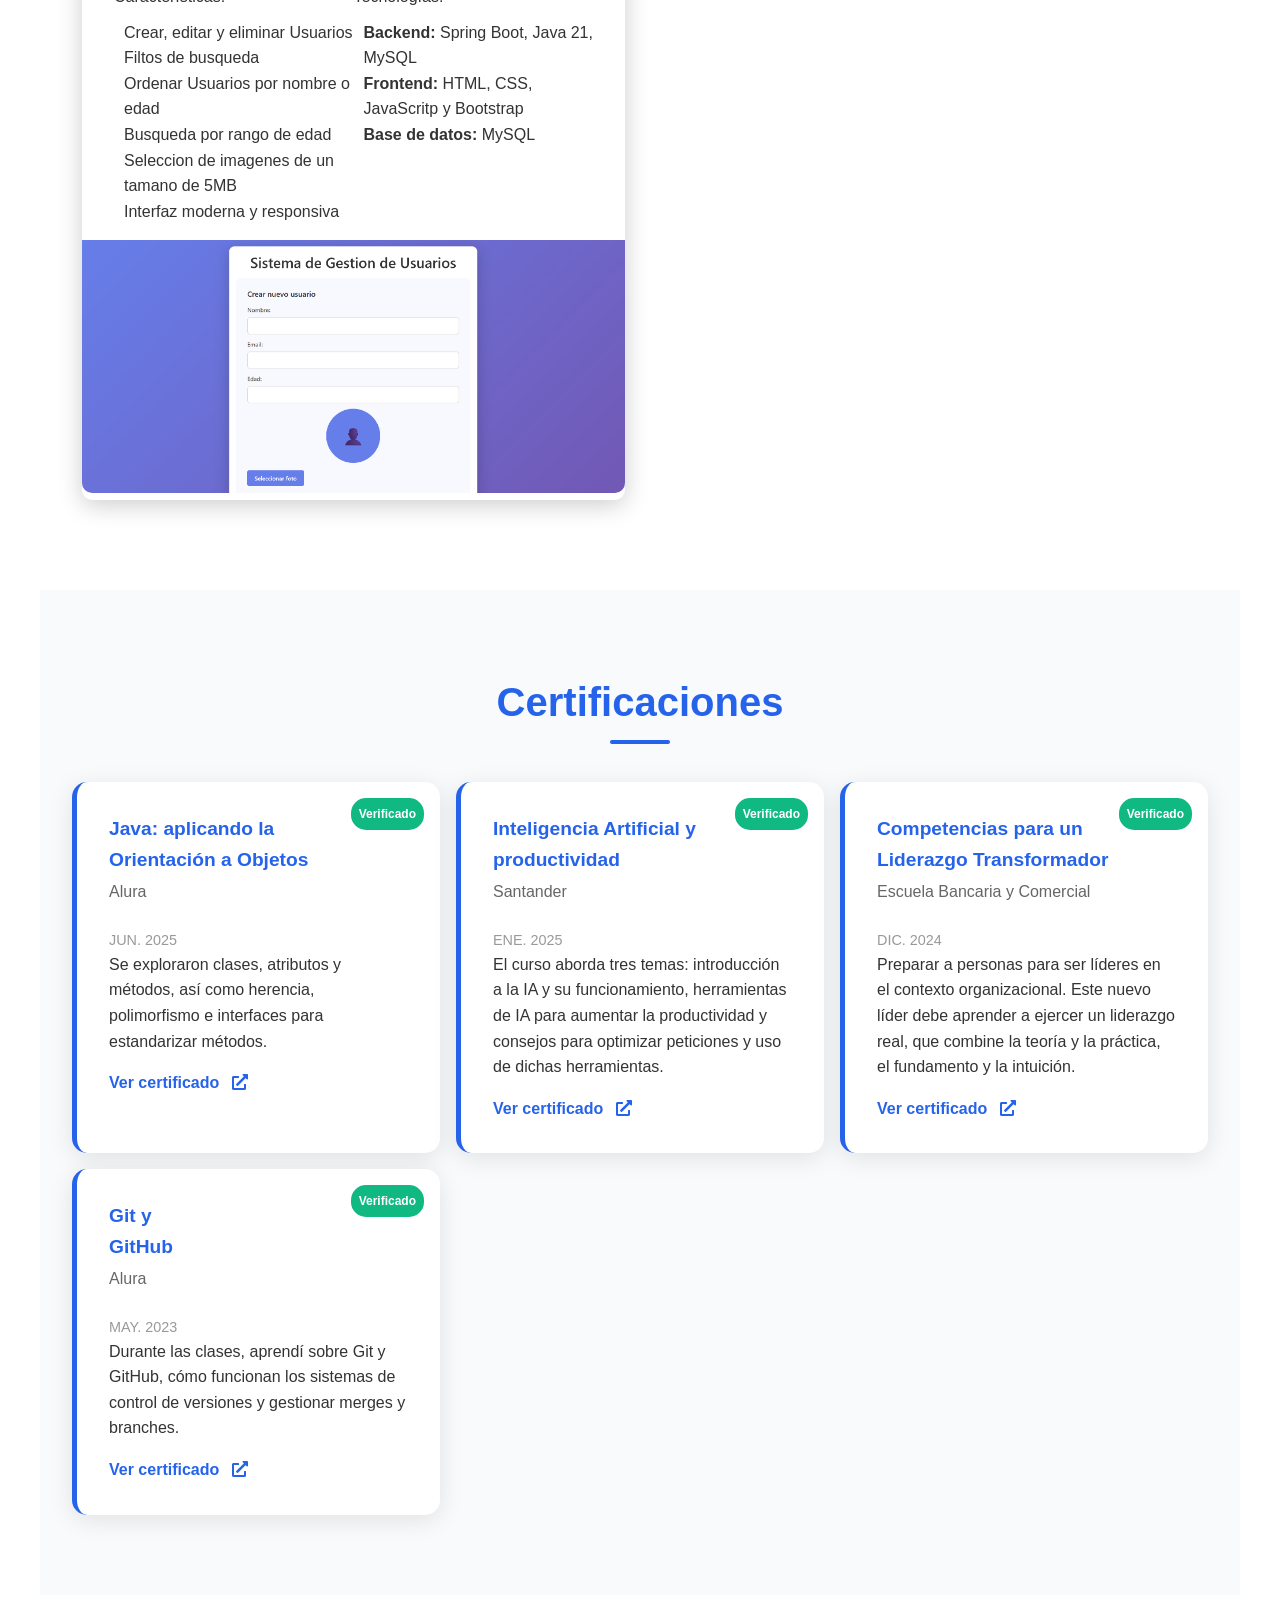
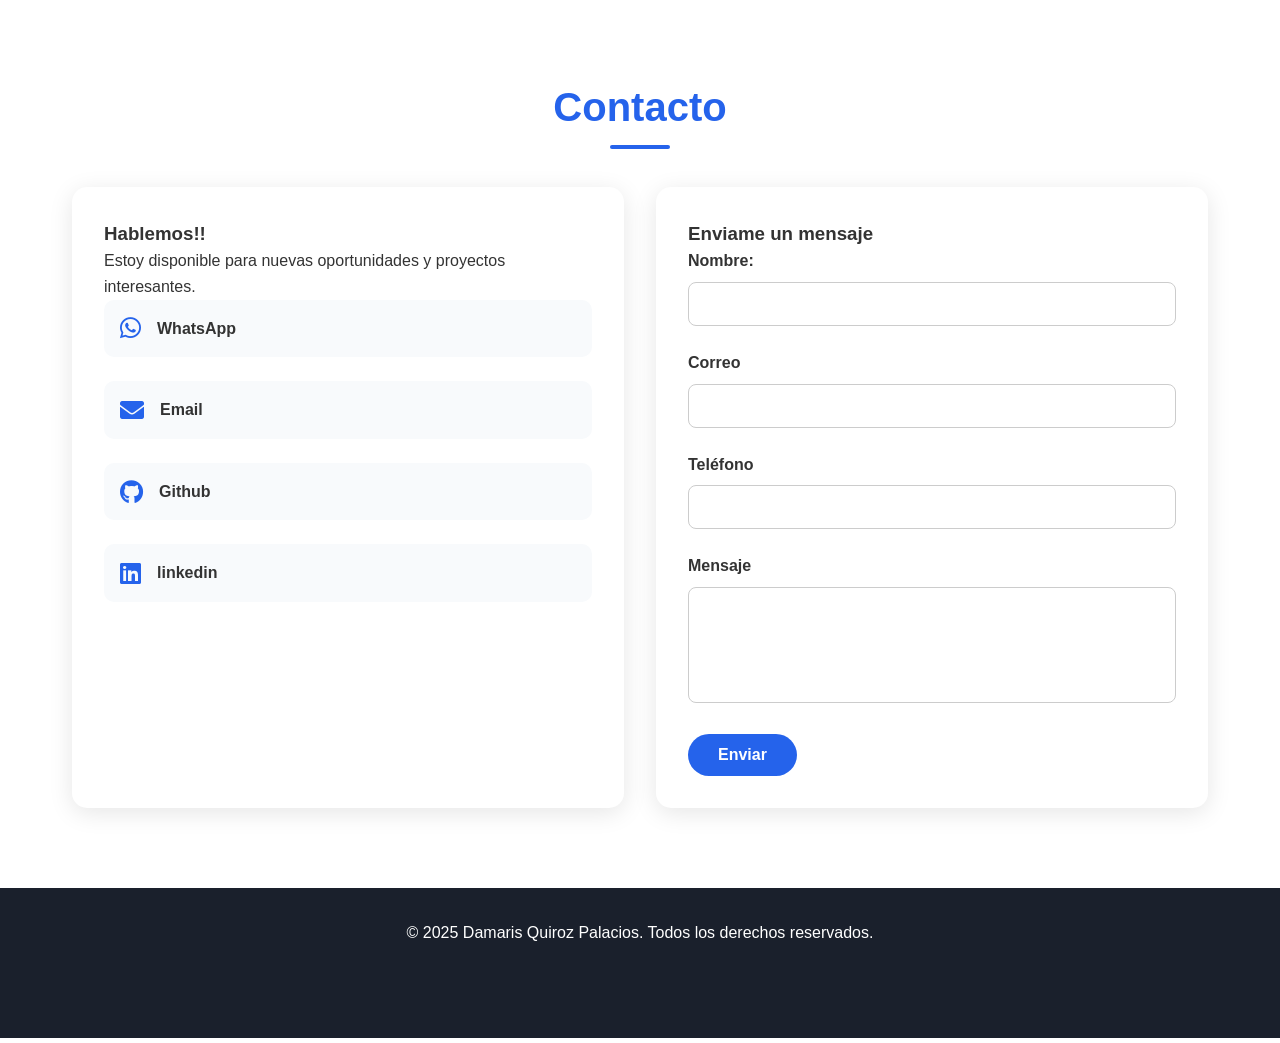
==== commit 169783f3: "Ajustes y caso de uso para CRM" ====
--- a/index.html
+++ b/index.html
@@ -112,6 +112,20 @@
     <h2 class="section-title">Experiencia</h2>
     <div class="experience-timeline">
       <div class="experience-item">
+        <div class="experience-date">DICIEMBRE 2025 - SEPTIEMBRE 2026</div>
+        <div class="experience-title">Desarrolladora Full Stack (proyecto independiente)</div>
+        <div class="experience-company">Sistema Web de Gestión Inmobiliaria (CRM TERKSA)</div>
+        <div class="experience-description">
+          <p>• Análisis del proceso de la inmobiliaria y definición de roles de usuario: administración, vendedor,
+            coordinador y caja</p>
+          <p>• Diseño de wireframes en Figma y desarrollo del sistema con PHP, Scriptcase y MySQL</p>
+          <p>• Automatización del cálculo de intereses y recargos, y generación de contratos y recibos en PDF con TCPDF
+          </p>
+          <p>• Módulos de pagos, gastos complementarios, convenios y reportes, con avisos por correo</p>
+          <p><a href="views/CasoTerksa.html" class="link-proyect">Ver caso de estudio</a></p>
+        </div>
+      </div>
+      <div class="experience-item">
         <div class="experience-date">FEBRERO 2025 - AGOSTO 2025</div>
         <div class="experience-title">Desarrollo Full Stack Jr</div>
         <div class="experience-company">MV-Line</div>
@@ -140,82 +154,16 @@
   <section id="proyectos">
     <h2 class="section-title">Proyectos personales</h2>
     <!-- <h3 class="">Proximamente...</h3> -->
+
     <div class="proyects-grid">
       <div class="proyect-card">
         <div class="card-proyect-info">
-          <div class="proyect-title">Todo-List</div>
-          <div class="proyect-time">Una aplicación completa de lista de tareas con Spring Boot, Vue.js y
-            MySQL.</div>
-          <!-- <a href="" class="link-proyect">Link <i class="fas fa-external-link-alt"></i></a> -->
-          <div class="proyect-description">
-
-            <div class="proyect-caracter">
-              <p>Características:</p>
-              <ul>
-                <li>Crear, editar y eliminar tareas</li>
-                <li>Categorías de tareas</li>
-                <li>Filtros por estado y categoria</li>
-                <li>Interfaz moderna y responsiva</li>
-                <!-- <li></li> -->
-              </ul>
-            </div>
-            <div class="proyect-tecnologies">
-              <p>Tecnologías:</p>
-              <ul>
-                <li><span>Backend:</span> Spring Boot, Java 21, MySQL</li>
-                <li><span>Frontend:</span> Vue.js, Vite, SweetAlert2</li>
-                <li><span>Base de datos:</span> MySQL</li>
-                <!-- <li><span></span></li> -->
-              </ul>
-            </div>
-          </div>
-        </div>
-
-        <div class="proyect-image">
-          <img src="images/Captura de pantalla 2025-10-20 141203.png" alt="">
-        </div>
-      </div>
-      <div class="proyect-card">
-        <div class="card-proyect-info">
-          <div class="proyect-title">Gestion de Usuarios</div>
-          <div class="proyect-time">Gestion de Usuarios en el cual se piden datos del usuario y una foto de perfil.
-          </div>
-          <!-- <a href="" class="link-proyect">Link <i class="fas fa-external-link-alt"></i></a> -->
-          <div class="proyect-description">
-
-            <div class="proyect-caracter">
-              <p>Características:</p>
-              <ul>
-                <li>Crear, editar y eliminar Usuarios</li>
-                <li>Filtos de busqueda </li>
-                <li>Ordenar Usuarios por nombre o edad</li>
-                <li>Busqueda por rango de edad </li>
-                <li>Seleccion de imagenes de un tamano de 5MB</li>
-                <li>Interfaz moderna y responsiva</li>
-                <!-- <li></li> -->
-              </ul>
-            </div>
-            <div class="proyect-tecnologies">
-              <p>Tecnologías:</p>
-              <ul>
-                <li><span>Backend:</span> Spring Boot, Java 21, MySQL</li>
-                <li><span>Frontend:</span> HTML, CSS, JavaScritp y Bootstrap</li>
-                <li><span>Base de datos:</span> MySQL</li>
-                <!-- <li><span></span></li> -->
-              </ul>
-            </div>
-          </div>
-        </div>
-
-        <div class="proyect-image">
-          <img src="images/registro Usuarios.png" alt="">
-        </div>
-      </div>
-      <div class="proyect-card">
-        <div class="card-proyect-info">
           <div class="proyect-title">Sistema Web de Gestión Inmobiliaria</div>
-          <div class="proyect-time">Diciembre 2025 - Actual</div>
-          <a href="https://calidad.terksacrm.com/CRMTerksa/" class="link-proyect">Link <i
+          <div class="proyect-time">Diciembre 2025 - Septiembre 2026</div>
+          <!-- <a href="https://calidad.terksacrm.com/CRMTerksa/" class="link-proyect">Link <i
+              class="fas fa-external-link-alt"></i></a> -->
+
+          <a href="views/CasoTerksa.html" class="link-proyect">Ver caso de estudio<i
               class="fas fa-external-link-alt"></i></a>
           <p class="project-summary">
             Sistema desarrollado para administrar clientes, lotes y pagos de una empresa inmobiliaria, automatizando
@@ -255,6 +203,77 @@
           <img src="images/Terksa.png" alt="">
         </div>
       </div>
+      <div class="proyect-card">
+        <div class="card-proyect-info">
+          <div class="proyect-title">Todo-List</div>
+          <div class="proyect-time">Una aplicación completa de lista de tareas con Spring Boot, Vue.js y
+            MySQL.</div>
+          <!-- <a href="" class="link-proyect">Link <i class="fas fa-external-link-alt"></i></a> -->
+          <div class="proyect-description">
+
+            <div class="proyect-caracter">
+              <p>Características:</p>
+              <ul>
+                <li>Crear, editar y eliminar tareas</li>
+                <li>Categorías de tareas</li>
+                <li>Filtros por estado y categoria</li>
+                <li>Interfaz moderna y responsiva</li>
+                <!-- <li></li> -->
+              </ul>
+            </div>
+            <div class="proyect-tecnologies">
+              <p>Tecnologías:</p>
+              <ul>
+                <li><span>Backend:</span> Spring Boot, Java 21, MySQL</li>
+                <li><span>Frontend:</span> Vue.js, Vite, SweetAlert2</li>
+                <li><span>Base de datos:</span> MySQL</li>
+                <!-- <li><span></span></li> -->
+              </ul>
+            </div>
+          </div>
+        </div>
+
+        <div class="proyect-image">
+          <img src="images/Captura de pantalla 2025-10-20 141203.png" alt="">
+        </div>
+      </div>
+      <div class="proyect-card">
+        <div class="card-proyect-info">
+          <div class="proyect-title">Gestion de Usuarios</div>
+          <div class="proyect-time">Gestion de Usuarios en el cual se piden datos del usuario y una foto de perfil.
+          </div>
+          <!-- <a href="" class="link-proyect">Link <i class="fas fa-external-link-alt"></i></a> -->
+          <div class="proyect-description">
+
+            <div class="proyect-caracter">
+              <p>Características:</p>
+              <ul>
+                <li>Crear, editar y eliminar Usuarios</li>
+                <li>Filtos de busqueda </li>
+                <li>Ordenar Usuarios por nombre o edad</li>
+                <li>Busqueda por rango de edad </li>
+                <li>Seleccion de imagenes de un tamano de 5MB</li>
+                <li>Interfaz moderna y responsiva</li>
+                <!-- <li></li> -->
+              </ul>
+            </div>
+            <div class="proyect-tecnologies">
+              <p>Tecnologías:</p>
+              <ul>
+                <li><span>Backend:</span> Spring Boot, Java 21, MySQL</li>
+                <li><span>Frontend:</span> HTML, CSS, JavaScritp y Bootstrap</li>
+                <li><span>Base de datos:</span> MySQL</li>
+                <!-- <li><span></span></li> -->
+              </ul>
+            </div>
+          </div>
+        </div>
+
+        <div class="proyect-image">
+          <img src="images/registro Usuarios.png" alt="">
+        </div>
+      </div>
+
 
     </div>
 
@@ -428,6 +447,7 @@
           </div>
 
           <button type="submit" class="btn btn-primary">Enviar</button>
+        </form>
       </div>
   </section>
   <footer>
--- a/CSS/style.css
+++ b/CSS/style.css
@@ -597,4 +597,190 @@
   .section {
     padding: 3rem 1rem;
   }
+}
+
+.caso {
+  max-width: 860px;
+  margin: 0 auto;
+  padding: 7rem 1.5rem 3rem;
+  line-height: 1.7;
+}
+
+
+.caso h1 {
+  font-size: clamp(1.8rem, 4vw, 2.6rem);
+  line-height: 1.2;
+  margin-bottom: 0.5rem;
+}
+
+.caso h2 {
+  margin: 2.5rem 0 0.75rem;
+  font-size: 1.5rem;
+}
+
+.caso h3 {
+  margin: 1.5rem 0 0.5rem;
+  font-size: 1.15rem;
+}
+
+.caso p,
+.caso li {
+  max-width: 70ch;
+}
+
+.caso ul,
+.caso ol {
+  padding-left: 1.25rem;
+  margin: 0.5rem 0 1rem;
+}
+
+.caso-volver {
+  display: inline-block;
+  margin-bottom: 1.5rem;
+  text-decoration: none;
+}
+
+.caso-ficha {
+  display: grid;
+  grid-template-columns: repeat(auto-fit, minmax(200px, 1fr));
+  gap: 1rem;
+  margin: 1.5rem 0;
+  padding: 1rem 1.25rem;
+  border: 1px solid rgba(128, 128, 128, 0.35);
+  border-radius: 8px;
+}
+
+.caso-ficha dt {
+  font-weight: 700;
+  font-size: 0.9rem;
+}
+
+.caso-ficha dd {
+  margin: 0.15rem 0 0;
+}
+
+.caso-tabla-wrap {
+  overflow-x: auto;
+}
+
+.caso table {
+  width: 100%;
+  border-collapse: collapse;
+  margin: 1rem 0;
+}
+
+.caso th,
+.caso td {
+  text-align: left;
+  padding: 0.6rem 0.75rem;
+  border-bottom: 1px solid rgba(128, 128, 128, 0.35);
+  vertical-align: top;
+}
+
+.caso figure {
+  margin: 1.5rem 0;
+}
+
+.caso figure img {
+  max-width: 100%;
+  height: auto;
+  border-radius: 8px;
+  border: 1px solid rgba(128, 128, 128, 0.35);
+}
+
+.caso figcaption {
+  font-size: 0.9rem;
+  margin-top: 0.4rem;
+  opacity: 0.8;
+}
+
+/* Texto que debes reemplazar con tus datos reales. Borra esta clase al terminar. */
+.pendiente {
+  background: #fff3b0;
+  color: #222;
+  padding: 0 0.25rem;
+  border-radius: 3px;
+}
+
+.caso-enlaces {
+  display: flex;
+  flex-wrap: wrap;
+  gap: 0.75rem;
+  margin: 1.5rem 0;
+}
+
+/* Página de caso de estudio */
+.caso {
+  max-width: 860px;
+  margin: 0 auto;
+  padding: 7rem 1.5rem 3rem;
+  line-height: 1.7;
+}
+
+.caso figure {
+  margin: 1.5rem 0;
+  text-align: center;
+}
+
+.caso-image,
+.caso figure img {
+  display: block;
+  max-width: 100%;
+  max-height: 520px;
+  width: auto;
+  height: auto;
+  margin: 0 auto;
+  object-fit: contain;
+  border-radius: 8px;
+  border: 1px solid rgba(128, 128, 128, 0.35);
+}
+
+.caso figcaption {
+  font-size: 0.9rem;
+  margin-top: 0.4rem;
+  opacity: 0.8;
+}
+
+.caso-tabla-wrap {
+  overflow-x: auto;
+}
+
+.caso table {
+  width: 100%;
+  border-collapse: collapse;
+  margin: 1rem 0;
+}
+
+.caso th,
+.caso td {
+  text-align: left;
+  padding: 0.6rem 0.75rem;
+  border-bottom: 1px solid rgba(128, 128, 128, 0.35);
+  vertical-align: top;
+}
+
+.caso-ficha {
+  display: grid;
+  grid-template-columns: repeat(auto-fit, minmax(200px, 1fr));
+  gap: 1rem;
+  margin: 1.5rem 0;
+  padding: 1rem 1.25rem;
+  border: 1px solid rgba(128, 128, 128, 0.35);
+  border-radius: 8px;
+}
+
+.caso-ficha dt {
+  font-weight: 700;
+  font-size: 0.9rem;
+}
+
+.caso-ficha dd {
+  margin: 0.15rem 0 0;
+}
+
+.caso-enlaces {
+  display: flex;
+  flex-wrap: wrap;
+  gap: 0.75rem;
+  margin: 1.5rem 0;
 }
